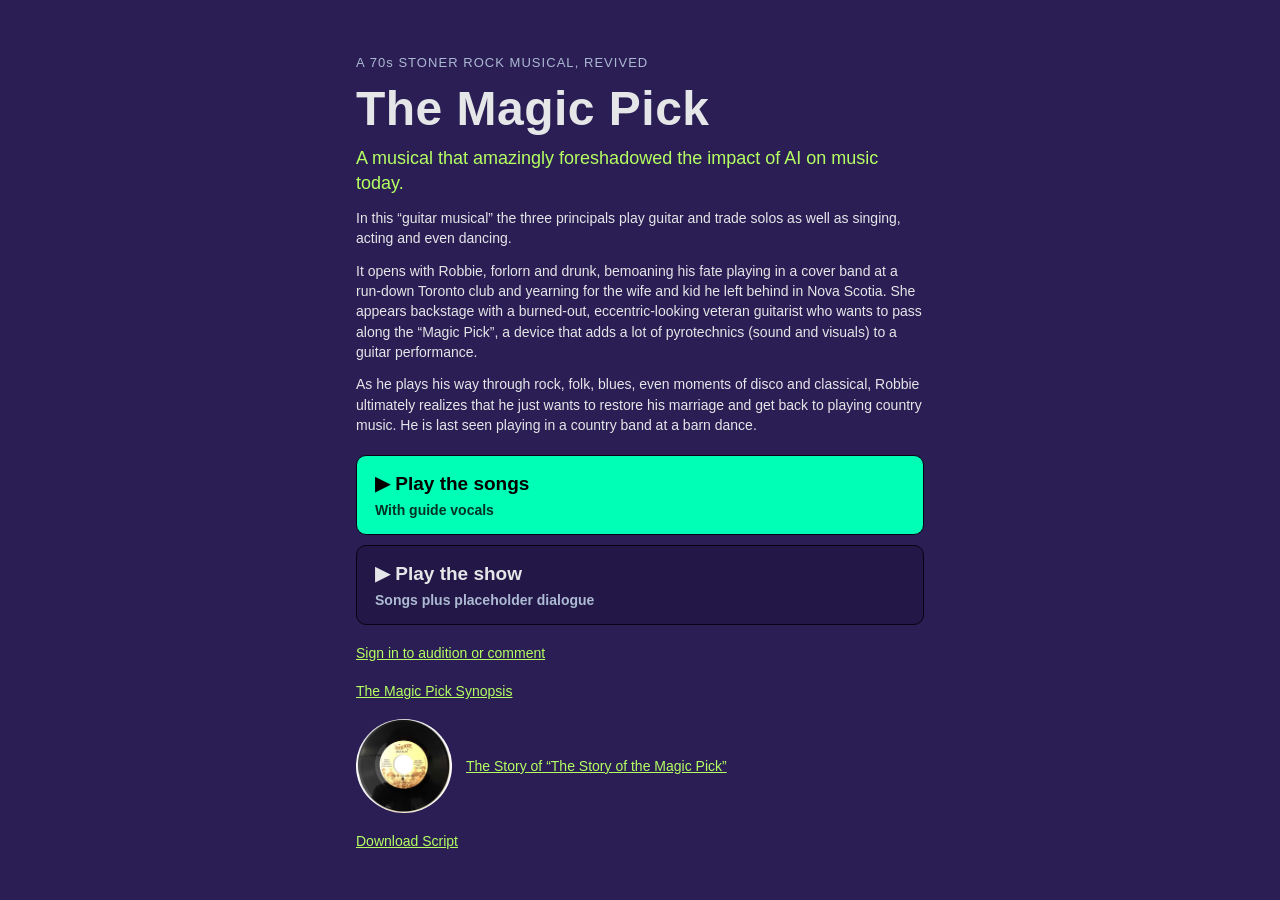
==== index.html @ ae983a44 "Download Script now serves the stage script (v22) Co-Authored-By: Claude Opus 5.5 <noreply@anthropic" ====
<!doctype html>
<html lang="en">
<head>
<meta charset="utf-8">
<meta name="viewport" content="width=device-width,initial-scale=1,viewport-fit=cover">
<title>Magic Pick Player</title>
<style>
:root {
  /* Skin: Ableton Live 12 "Angst Robot" theme colors (Brian's Live setup); one dark palette for every system setting */
  --bg: #2a1e54; --panel: #372c6d; --well: #221746; --ctl: #1a1037; --display-bg: #100826; --hi: #4a4796; --handle: #647cbc;
  --ink: #e5e6e8; --muted: #acbad3; --line: #060313;
  --accent: #b5ff63; --accent-ink: #000001; --spot: #b5ff63; --spot-ink: #000001; --play: #00ffb6; --solo: #ffc421; --rec: #ff4235; --sel: #79c9ff;
  --robbie: #79c9ff; --melissa: #ff94a6; --clive: #ffc421;
  --display: -apple-system, BlinkMacSystemFont, "Helvetica Neue", "Segoe UI", Arial, sans-serif;
  --body: -apple-system, BlinkMacSystemFont, "Helvetica Neue", "Segoe UI", Arial, sans-serif;
  --mono: -apple-system, BlinkMacSystemFont, "Helvetica Neue", "Segoe UI", Arial, sans-serif;
  color-scheme: dark;
}
@media (prefers-color-scheme: dark) { :root:not([data-theme="light"]) { color-scheme: dark; } }
:root[data-theme="dark"] { color-scheme: dark; }
* { box-sizing: border-box; }
body { margin: 0; background: var(--bg); color: var(--ink); font-family: var(--body); font-size: 16px; line-height: 1.5; }
.wrap { max-width: 860px; margin: 0 auto; padding: 12px 16px 56px; display: grid; gap: 10px; }
.top { display: flex; flex-wrap: wrap; align-items: center; gap: 6px 12px; }
.top h1 { flex: 1 1 auto; font-size: clamp(22px, 5vw, 26px); margin: 0; white-space: nowrap; }
.top .tabs button { font-size: 15px; padding: 4px 12px; }
.npinfo { display: flex; flex-wrap: wrap; align-items: center; gap: 6px 14px; }
.npinfo .meta { flex: 1 1 220px; font-size: 12px; }
.npinfo .picks { display: flex; flex-wrap: wrap; gap: 8px; }
.npinfo .pick { display: flex; align-items: center; gap: 6px; }
#what button { font-weight: 700; }
#status { font-size: 13px; min-height: 1.4em; white-space: nowrap; overflow: hidden; text-overflow: ellipsis; }
.eyebrow { font-family: var(--mono); font-size: 12px; letter-spacing: .08em; text-transform: uppercase; color: var(--muted); }
h1 { font-family: var(--display); font-weight: 400; font-size: clamp(30px, 7vw, 46px); line-height: 1.02; margin: 4px 0; }
h2 { font-family: var(--display); font-weight: 400; font-size: clamp(22px, 5vw, 30px); line-height: 1.05; margin: 0; text-wrap: balance; }
h3 { font-size: 15px; margin: 0; }
.meta { display: flex; flex-wrap: wrap; gap: 4px 14px; font-family: var(--mono); font-size: 13px; color: var(--muted); }
.panel { background: var(--panel); border: 1px solid var(--line); border-radius: 10px; padding: 16px; display: grid; gap: 14px; min-width: 0; }
.row { display: flex; flex-wrap: wrap; gap: 10px; align-items: center; }
button, select, input { font: inherit; font-size: 15px; border-radius: 8px; border: 1px solid var(--line); background: var(--bg); color: var(--ink); }
button { font-weight: 700; padding: 9px 14px; cursor: pointer; }
select, input { padding: 7px 8px; max-width: 100%; }
button:hover:not(:disabled) { border-color: var(--accent); }
button:focus-visible, select:focus-visible, input:focus-visible, .line:focus-visible { outline: 3px solid var(--accent); outline-offset: 2px; }
button:disabled { opacity: .45; cursor: not-allowed; }
button.primary { background: var(--accent); color: var(--accent-ink); border-color: var(--accent); min-width: 96px; }
button.rec { color: var(--rec); border-color: var(--rec); }
button.rec::before { content: "●"; margin-right: 5px; }
button.rec.on { background: var(--rec); color: var(--bg); }
button[aria-pressed="true"].toggle { background: var(--spot); color: var(--spot-ink); border-color: var(--spot); }
button.quiet { font-weight: 500; color: var(--muted); }
.rechead { display: flex; flex-wrap: wrap; gap: 8px; align-items: center; }
.rechead .eyebrow { flex: 1 1 120px; }
.recstrip { border-color: var(--rec); gap: 8px; padding: 10px 14px; }
.rs-row { display: flex; flex-wrap: wrap; gap: 6px 8px; align-items: center; }
.rs-row > button, .rs-row .seg button { padding: 6px 10px; font-size: 14px; }
.rs-dot { color: var(--rec); } .rs-dot::before { content: "● "; }
.rs-sp { flex: 1 1 0; }
.rs-body { display: grid; gap: 6px; }
.rs-meter { flex: 1 1 80px; min-width: 60px; }
#recLimit { font-size: 14px; padding: 5px 6px; }
.rs-setup { display: grid; gap: 8px; padding-top: 8px; border-top: 1px dashed var(--line); }
#recMenu button[aria-current="page"] { background: var(--rec); color: #fff; }
#recNote { font-size: 13px; }
.recmenu { display: flex; flex-wrap: wrap; gap: 6px; }
.recmenu button { font-size: 14px; padding: 7px 12px; }
.recmenu button[aria-current="page"] { background: var(--rec); color: #fff; border-color: var(--rec); }
.seg { display: inline-flex; border: 1px solid var(--line); border-radius: 8px; overflow: hidden; }
.seg button { border: 0; border-radius: 0; font-size: 14px; padding: 8px 12px; }
.seg button[aria-pressed="true"] { background: var(--ink); color: var(--bg); }
.tabs button { font-family: var(--display); font-weight: 400; font-size: 18px; padding: 6px 16px; }
.pos { font-family: var(--mono); font-variant-numeric: tabular-nums; font-size: 14px; color: var(--muted); margin-left: auto; text-align: right; }
.pos b { color: var(--ink); font-weight: 500; }
.stage { font-family: var(--mono); font-size: 12px; letter-spacing: .06em; text-transform: uppercase; padding: 3px 8px; border-radius: 4px; background: var(--bg); border: 1px solid var(--line); color: var(--muted); }
.stage.solo { background: var(--solo); border-color: var(--solo); color: var(--bg); }
.stage.count { background: var(--spot); border-color: var(--spot); color: var(--spot-ink); }
.stage.dlg { background: var(--ink); border-color: var(--ink); color: var(--bg); }
.stage.rec { background: var(--rec); border-color: var(--rec); color: var(--bg); }
.bar { position: relative; height: 10px; border-radius: 5px; background: var(--bg); border: 1px solid var(--line); overflow: hidden; cursor: pointer; }
.bar i { position: absolute; inset: 0 auto 0 0; background: var(--accent); width: 0; }
.bar .soloZone { position: absolute; top: 0; bottom: 0; background: var(--solo); opacity: .25; }
.signbox { grid-column: 1 / -1; display: flex; flex-wrap: wrap; gap: 10px 14px; align-items: end; }
.signbox label.f { flex: 1 1 200px; }
.signbox .note { flex: 1 1 100%; }
.muted { color: var(--muted); }
.note { font-size: 14px; color: var(--muted); margin: 0; }
.lyrics { display: grid; gap: 2px; max-height: max(240px, calc(100dvh - 330px)); overflow-y: auto; align-content: start; }
.line { display: grid; grid-template-columns: 64px minmax(0,1fr); gap: 12px; align-items: baseline; padding: 5px 10px; border-radius: 8px; cursor: pointer; }
.line .at { font-family: var(--mono); font-size: 12px; color: var(--muted); font-variant-numeric: tabular-nums; }
.line .tx { font-size: 19px; font-weight: 500; text-transform: uppercase; letter-spacing: .02em; color: var(--muted); }
.line.past .tx { color: var(--ink); opacity: .55; }
.line.now { background: var(--spot); }
.line.now .tx, .line.now .at, .line.now .who { color: var(--spot-ink) !important; opacity: 1; }
.dlgline .tx { text-transform: none; letter-spacing: 0; font-size: 18px; color: var(--ink); }
.dlgline .who { font-family: var(--mono); font-size: 12px; font-weight: 500; text-transform: uppercase; letter-spacing: .05em; }
.dlgline .dir { font-style: italic; color: var(--muted); font-size: 15px; }
.who.Robbie { color: var(--robbie); } .who.Melissa { color: var(--melissa); } .who.Clive { color: var(--clive); } .who.other { color: var(--muted); }
.sub-h { font-family: var(--mono); font-size: 11px; letter-spacing: .08em; text-transform: uppercase; color: var(--muted); padding: 8px 10px 2px; }
.songs { display: grid; gap: 4px; }
.song { display: grid; grid-template-columns: 32px minmax(0,1fr) auto; gap: 4px 12px; align-items: center; padding: 10px; border-radius: 8px; border: 1px solid transparent; }
.song:hover { border-color: var(--line); }
.song.cur { border-color: var(--accent); background: var(--bg); }
.song .num { font-family: var(--mono); font-size: 13px; color: var(--muted); }
.song .name { font-weight: 700; cursor: pointer; background: none; border: 0; padding: 0; text-align: left; font-size: 16px; color: var(--ink); }
.song .sub { grid-column: 2; font-family: var(--mono); font-size: 12px; color: var(--muted); }
.song .picks { grid-column: 3; grid-row: 1 / span 2; display: flex; gap: 10px; }
.pick { display: grid; gap: 2px; }
.pick span { font-family: var(--mono); font-size: 11px; letter-spacing: .06em; text-transform: uppercase; color: var(--muted); }
.pick select { font-size: 13px; padding: 5px 6px; max-width: 190px; }
.recpanel { border-color: var(--rec); }
.grid2 { display: grid; grid-template-columns: repeat(auto-fit, minmax(180px, 1fr)); gap: 10px 14px; }
label.f { display: grid; gap: 4px; font-size: 13px; color: var(--muted); }
label.f input, label.f select { color: var(--ink); }
.meter { height: 8px; border-radius: 4px; background: var(--bg); border: 1px solid var(--line); overflow: hidden; }
.meter i { display: block; height: 100%; width: 0; background: var(--rec); }
.who-bar { font-family: var(--mono); font-size: 13px; color: var(--muted); white-space: nowrap; }
.who-bar:empty { display: none; }
/* comments and script edits */
.line { grid-template-columns: 64px minmax(0,1fr) auto; }
.cbtn { font-family: var(--mono); font-size: 12px; font-weight: 500; padding: 2px 8px; border-radius: 12px; background: transparent; color: var(--muted); opacity: .6; align-self: center; white-space: nowrap; }
.line:hover .cbtn, .line:focus-within .cbtn, .cbtn.has, .cbtn[aria-expanded="true"] { opacity: 1; }
.cbtn.has { border-color: var(--accent); color: var(--accent); }
.line.now .cbtn { color: var(--spot-ink); border-color: var(--spot-ink); }
.line.sugg .tx { color: var(--accent); opacity: 1; }
.line.edited .tx::after { content: " ✎"; font-size: 13px; color: var(--muted); }
.was { display: block; font-size: 12px; font-weight: 400; color: var(--muted); text-transform: none; letter-spacing: 0; font-style: normal; }
.cdrawer { margin: 0 6px 8px 76px; padding: 10px 12px; border-left: 3px solid var(--accent); background: var(--bg); border-radius: 0 8px 8px 0; display: grid; gap: 10px; font-size: 14px; }
.cmt { display: grid; gap: 3px; padding-bottom: 8px; border-bottom: 1px solid var(--line); }
.cmt .h { display: flex; flex-wrap: wrap; gap: 6px 10px; align-items: center; font-family: var(--mono); font-size: 11px; letter-spacing: .04em; text-transform: uppercase; color: var(--muted); }
.cmt .h b { color: var(--ink); font-weight: 500; }
.cmt .body { font-size: 15px; }
.cmt .body i { color: var(--muted); }
.tag { padding: 1px 6px; border-radius: 4px; border: 1px solid var(--line); }
.tag.replace { border-color: var(--accent); color: var(--accent); }
.tag.ok { background: var(--accent); border-color: var(--accent); color: var(--accent-ink); }
.cform { display: grid; gap: 8px; }
.cform .seg { justify-self: start; }
textarea { font: inherit; font-size: 15px; width: 100%; min-height: 60px; border-radius: 8px; border: 1px solid var(--line); background: var(--panel); color: var(--ink); padding: 7px 8px; resize: vertical; }
textarea:focus-visible { outline: 3px solid var(--accent); outline-offset: 2px; }
button.small { font-size: 13px; padding: 5px 10px; }
.tick { display: inline-flex; gap: 6px; align-items: center; text-transform: none; letter-spacing: 0; font-family: var(--body); font-size: 13px; color: var(--ink); cursor: pointer; }
.lyrbar { display: flex; flex-wrap: wrap; gap: 8px 12px; align-items: center; }
.lyrbar .eyebrow { flex: 1 1 160px; }
.lyrbar select { font-size: 13px; padding: 5px 6px; }
.rv { display: grid; gap: 2px; }
.rv-line { border-top: 1px solid var(--line); padding: 10px 0; display: grid; gap: 6px; }
.rv-where { font-family: var(--mono); font-size: 11px; letter-spacing: .06em; text-transform: uppercase; color: var(--muted); }
.rv-cur { font-size: 15px; }
.rv-opt { display: flex; gap: 10px; align-items: baseline; font-size: 15px; cursor: pointer; }
.rv-opt input { transform: translateY(2px); }
.rv-opt .by, .rv-note .by { font-family: var(--mono); font-size: 12px; color: var(--muted); white-space: nowrap; }
.rv-note { display: flex; gap: 10px; align-items: baseline; font-size: 14px; color: var(--muted); }
.rv-pend { display: grid; gap: 4px; font-size: 14px; }
.rv-pend s { color: var(--muted); }
/* MIDI tracks for synth players */
a.btn { font-weight: 700; font-size: 15px; padding: 9px 14px; border-radius: 8px; border: 1px solid var(--line); background: var(--bg); color: var(--ink); text-decoration: none; display: inline-block; }
a.btn:hover { border-color: var(--accent); }
a.btn.small, .mrow a.btn { font-size: 13px; padding: 5px 10px; }
a.btn[aria-disabled="true"] { opacity: .45; pointer-events: none; }
.mhead { display: flex; flex-wrap: wrap; gap: 10px; align-items: center; }
.mhead .t { flex: 1 1 220px; }
.mpos { font-family: var(--mono); font-variant-numeric: tabular-nums; font-size: 13px; color: var(--muted); }
.mtracks { display: grid; gap: 6px; --ph: 0%; }
.mrow { display: grid; grid-template-columns: 118px minmax(0,1fr) auto; gap: 10px; align-items: center; }
.mrow .mt { text-align: left; padding: 5px 9px; font-size: 13px; line-height: 1.2; display: grid; }
.mrow .mt small { font-family: var(--mono); font-weight: 400; font-size: 11px; color: var(--muted); }
.mrow .mt[aria-pressed="true"] { background: var(--ink); color: var(--bg); border-color: var(--ink); }
.mrow .mt[aria-pressed="true"] small { color: var(--bg); opacity: .75; }
.mrow .mt[aria-pressed="false"] { opacity: .6; }
.lane { position: relative; height: 34px; border-radius: 6px; background: var(--bg); border: 1px solid var(--line); overflow: hidden; cursor: pointer; }
.lane canvas { position: absolute; inset: 0; width: 100%; height: 100%; }
.lane::after { content: ""; position: absolute; top: 0; bottom: 0; left: var(--ph); width: 2px; background: var(--rec); opacity: .85; }
.lane .empty { position: absolute; inset: 0; display: grid; place-items: center; font-family: var(--mono); font-size: 11px; color: var(--muted); }
.macts { display: flex; flex-wrap: wrap; gap: 6px; align-items: center; justify-content: flex-end; }
.macts select { font-size: 13px; padding: 5px 6px; max-width: 170px; }
.mrow.syn2 { border-top: 1px dashed var(--line); padding-top: 8px; }
.rvdlg { width: min(760px, calc(100vw - 32px)); max-height: calc(100vh - 48px); overflow-y: auto; color: var(--ink); padding: 18px; }
.rvdlg:not([open]) { display: none; }
.rvdlg::backdrop { background: rgba(0,0,0,.45); }
#rvOpen.has { border-color: var(--accent); color: var(--accent); }
/* compact transport */
.np { grid-template-columns: minmax(0, 1fr); gap: 6px; padding: 8px 12px; position: sticky; top: 0; z-index: 30; box-shadow: 0 6px 14px -8px rgba(0,0,0,.35); }
.nphead #npInfo { flex: 1 1 0; min-width: 0; display: block; font-size: 12px; white-space: nowrap; overflow: hidden; text-overflow: ellipsis; }
.nphead #npInfo b { color: var(--ink); font-weight: 500; }
.npfoot { display: flex; align-items: center; gap: 4px 12px; min-width: 0; }
.npfoot #status { flex: 1 1 0; min-width: 0; font-size: 12px; min-height: 1.3em; line-height: 1.3; }
.npfoot .picks { display: flex; flex: 0 0 auto; gap: 10px; }
.npfoot .pick { display: flex; align-items: center; gap: 5px; font-family: var(--mono); font-size: 11px; letter-spacing: .06em; text-transform: uppercase; color: var(--muted); }
.npfoot .pick select { max-width: 150px; font-size: 13px; padding: 3px 6px; text-transform: none; letter-spacing: 0; font-family: var(--body); }
@media (max-width: 600px) {
  .npfoot { flex-wrap: wrap; }
  .npfoot #status { flex-basis: 100%; }
  .npfoot .picks { flex: 1 1 100%; gap: 8px; }
  .npfoot .pick { flex: 1 1 0; min-width: 0; gap: 4px; }
  .npfoot .pick select { max-width: none; width: 100%; min-width: 0; }
}
.nphead { display: flex; flex-wrap: wrap; align-items: center; gap: 4px 14px; }
.nptitle { flex: 0 1 auto; min-width: 0; display: flex; align-items: baseline; gap: 10px; }
.nptitle h2 { font-size: clamp(18px, 3.4vw, 24px); white-space: nowrap; overflow: hidden; text-overflow: ellipsis; min-width: 0; }
.nptitle .eyebrow { white-space: nowrap; }
.nphead .pos { margin-left: 0; white-space: nowrap; font-size: 13px; line-height: 1.3; width: auto !important; }
@media (max-width: 600px) { .nptitle { flex-basis: 100%; } }
.ctl { display: flex; flex-wrap: nowrap; gap: 5px; align-items: center; overflow-x: auto; scrollbar-width: thin; padding-bottom: 2px; }
.ctl > * { flex: 0 0 auto; }
.ctl button { padding: 6px 9px; font-size: 14px; }
.ctl button.primary { min-width: 64px; }
.ctl .seg button { padding: 6px 9px; font-size: 14px; }
.seg select { border: 0; border-left: 1px solid var(--line); border-radius: 0; background: var(--panel); color: var(--ink); font: inherit; font-size: 14px; padding: 0 6px; cursor: pointer; }
.ctl .sep { width: 1px; align-self: stretch; background: var(--line); margin: 2px 2px; }
[hidden] { display: none !important; }
.foot { order: 9; display: flex; flex-wrap: wrap; gap: 6px 20px; justify-content: center; padding-top: 18px; border-top: 1px solid var(--line); font-size: 14px; }
.foot a { color: var(--muted); }
.foot a:hover { color: var(--accent); }
@media (max-width: 600px) {
  .rs-dot { display: none; }
  .recstrip { padding: 8px 10px; }
  .wrap { padding-top: 8px; gap: 8px; }
  .line { grid-template-columns: 36px minmax(0,1fr) auto; gap: 8px; padding: 4px 6px; }
  .line .tx { font-size: 16px; } .dlgline .tx { font-size: 16px; }
  .cdrawer { margin-left: 6px; }
  .song { grid-template-columns: 28px minmax(0,1fr); }
  .song .picks { grid-column: 2; grid-row: auto; flex-wrap: wrap; }
  .pos { margin-left: 0; text-align: left; width: 100%; }
  .mrow { grid-template-columns: 92px minmax(0,1fr) auto; gap: 8px; }
  .mrow.syn2 { grid-template-columns: 92px minmax(0,1fr); }
  .mrow.syn2 .macts { grid-column: 1 / -1; justify-content: flex-start; }
}
@media (prefers-reduced-motion: reduce) { * { transition: none !important; scroll-behavior: auto !important; } }

/* ---------- Live skin: flat, square, compact, like Live's panels and choosers ---------- */
body { font-size: 14px; line-height: 1.45; font-variant-numeric: tabular-nums; }
h1, h2, .tabs button { font-weight: 700; letter-spacing: .01em; }
.top h1 { font-size: 19px; text-transform: uppercase; letter-spacing: .06em; }
.nptitle h2 { font-size: 19px; }
.eyebrow, .sub-h, .rv-where, .cmt .h, .pick span, .npfoot .pick { letter-spacing: .04em; }
.panel { background: var(--panel); border: 1px solid var(--line); border-radius: 3px; }
.np { background: var(--panel); box-shadow: 0 4px 12px -4px rgba(0,0,0,.6); }
button, a.btn { background: var(--well); color: var(--ink); border: 1px solid var(--line); border-radius: 2px; }
button:hover:not(:disabled), a.btn:hover { background: var(--hi); }
button:disabled { color: #6f6a99; background: var(--well); }
select, input, textarea { background: var(--ctl); color: var(--ink); border: 1px solid var(--line); border-radius: 2px; }
.seg { border: 1px solid var(--line); border-radius: 2px; background: var(--well); gap: 1px; }
.seg button { background: var(--well); }
.seg button[aria-pressed="true"], button[aria-pressed="true"].toggle, .tabs button[aria-pressed="true"] { background: var(--accent); color: var(--accent-ink); border-color: var(--line); }
button.primary { background: var(--play); color: #000001; border-color: var(--line); font-weight: 700; }
button.primary:hover:not(:disabled) { background: #5cffd0; }
.nphead .pos { background: var(--display-bg); color: var(--muted); padding: 2px 8px; border-radius: 2px; border: 1px solid var(--line); }
.nphead .pos b { color: var(--accent); }
.stage { border-radius: 2px; background: var(--display-bg); border-color: var(--line); }
.stage.solo { background: var(--solo); border-color: var(--solo); color: #000001; }
.stage.dlg { background: var(--sel); border-color: var(--sel); color: #000001; }
.bar { height: 8px; border-radius: 1px; background: var(--display-bg); border-color: var(--line); }
.bar .soloZone { opacity: .35; }
.meter, .lane { border-radius: 2px; background: var(--display-bg); border-color: var(--line); }
.line, .song, .cbtn, .tag { border-radius: 2px; }
.line:not(.now):hover { background: var(--well); }
/* paid-subscriber sign-in screen: the player stays hidden until the library says this device may use it */
body.locked:not(.listen):not(.arec) > main.wrap { display: none; }
body:not(.locked) > #gate, body.listen > #gate, body.audition > #gate { display: none; }
/* landing: the first page for everyone, subscribers too; Play takes them into the pared-down listening player,
   and subscribers also get a button into the full player (?player) */
#landing { display: none; }
body.landing > #landing { display: grid; }
body.landing > #gate, body.landing > main.wrap { display: none !important; }
#landing { max-width: 600px; margin: 6vh auto 40px; padding: 0 16px; gap: 12px; }
#landing .lpEye { margin: 0; font-size: 13px; letter-spacing: .08em; color: var(--muted); }
#landing h1 { margin: 0; font-size: clamp(34px, 8vw, 48px); }
#landing .lpTag { margin: 0; font-size: 18px; color: var(--accent); line-height: 1.4; }
#landing .lpBlurb { margin: 0; color: var(--ink); }
#landing .lpBtns { display: grid; gap: 10px; margin-top: 8px; }
#landing .lpBtn { display: grid; gap: 2px; text-align: left; padding: 14px 18px; border-radius: 10px; }
#landing .lpBtn b { font-size: 19px; }
#landing .lpBtn span { font-size: 14px; color: var(--muted); }
#landing .lpBtn.primary span { color: inherit; opacity: .8; }
#landing .lpSign { margin: 6px 0 0; }
#landing #lpFull { display: none; }
body.member #landing #lpFull, body:not(.locked) #landing #lpFull { display: grid; }
#landing .lpSign a { color: var(--accent); }
#landing .lpStory { display: flex; align-items: center; gap: 14px; }
#landing .lpStory .lpRec { flex: none; line-height: 0; border-radius: 50%; }
#landing .lpStory img { width: 96px; height: auto; border-radius: 50%; }
/* auditions: sign in, pick a role (or guitar songs), check headphones and mic, then a stripped-down recorder */
#audition { display: none; }
body.audition > #audition { display: grid; }
body.audition > #landing { display: none !important; }
body.audition:not(.arec) > main.wrap, body.arec > #audition { display: none !important; }
#audition { max-width: 640px; margin: 4vh auto 40px; padding: 0 16px; gap: 14px; }
#audition h1 { margin: 0; font-size: clamp(28px, 7vw, 40px); }
#audition p { margin: 0; }
#audition .auView { display: grid; gap: 14px; }
#audition .auView[hidden] { display: none; }
#audition label.f { display: grid; gap: 4px; font-size: 14px; color: var(--muted); }
#audition input, #audition select { font-size: 16px; padding: 8px 10px; }
#audition a { color: var(--accent); }
.auCards { display: grid; gap: 10px; }
.auCard { display: grid; gap: 4px; text-align: left; padding: 14px 16px; border-left: 5px solid var(--c, var(--accent)); border-radius: 4px; background: var(--panel); }
.auCard b { font-size: 21px; color: var(--c, var(--ink)); }
.auCard span { font-size: 14px; color: var(--muted); }
.auCard .auTags { color: var(--ink); font-size: 13px; }
.auSong { display: flex; align-items: center; gap: 12px; text-align: left; width: 100%; padding: 10px 12px; background: var(--panel); border: 1px solid var(--line); border-radius: 8px; }
.auSong .t { flex: 1; min-width: 0; }
.auSong .t b { display: block; font-weight: 600; }
.auSong .t span { font-size: 13px; color: var(--muted); }
.auSong .t .sent { color: var(--accent); }
.auSong input[type=checkbox] { width: 22px; height: 22px; flex: none; accent-color: var(--solo); }
.auHead { font-size: 13px; letter-spacing: .08em; text-transform: uppercase; color: var(--muted); margin-top: 6px !important; }
.auCount { display: flex; align-items: center; gap: 12px; justify-content: space-between; background: var(--well); padding: 10px 14px; border-radius: 8px; }
.auSteps { display: grid; gap: 12px; margin: 0; padding: 0; list-style: none; }
.auSteps li { display: grid; gap: 8px; padding: 12px 14px; background: var(--panel); border: 1px solid var(--line); border-radius: 8px; }
.auSteps li > b { font-size: 17px; }
.auMeter { height: 10px; background: var(--well); border-radius: 5px; overflow: hidden; }
.auMeter i { display: block; height: 100%; width: 0; background: var(--play); transition: width .08s; }
#auBar { display: none; }
body.arec #auBar { display: flex; flex-wrap: wrap; align-items: center; gap: 8px 14px; }
#auBar b { font-size: 18px; }
body.arec #plBar, body.arec #recToggle, body.arec #whoBar, body.arec #whoSign, body.arec #rvOpen, body.arec #lsBack, body.arec .top .tabs,
body.arec #roToggle, body.arec #roPanel, body.arec #prev, body.arec #next, body.arec #what, body.arec .seg:has(> [data-mix]), body.arec #through,
body.arec #dlgToggle, body.arec #skip, body.arec .ctl .sep, body.arec #npPicks, body.arec #recMenu, body.arec #gtrRow, body.arec #recLimit,
body.arec #recAreaClose, body.arec .f:has(> #recPrivacy), body.arec #takesPanel, body.arec #acctPanel, body.arec #midiPanel, body.arec .top h1 { display: none !important; }
/* listening player: just play, the running order and the lyrics */
#lsBack { display: none; }
body.listen #lsBack, body:not(.locked):not(.landing) #lsBack { display: inline-block; }
body.listen #plBar, body.listen #recToggle, body.listen #whoBar, body.listen #whoSign, body.listen #rvOpen,
body.listen #what, body.listen .seg:has(> [data-mix]), body.listen #through, body.listen .ctl .sep, body.listen #npPicks,
body.listen .song .picks, body.listen .song .tkdrawer, body.listen #roPanel > .note, body.listen #recArea,
body.listen #takesPanel, body.listen #acctPanel, body.listen #midiPanel { display: none !important; }
/* the words come straight after Now playing, so nobody has to scroll to find them; the running order goes below */
body.listen #lyrPanel { order: 1; } body.listen #roPanel { order: 2; }
#gate { max-width: 440px; margin: 12vh auto 40px; padding: 24px 20px; display: grid; gap: 14px; background: var(--well); border: 1px solid var(--line); border-radius: 2px; }
#gate h1 { margin: 0; font-size: 26px; }
#gate p { margin: 0; }
#gate label { display: grid; gap: 4px; font-size: 14px; color: var(--muted); }
#gate input { font: inherit; font-size: 16px; padding: 8px 10px; }
#gate .gnote:empty { display: none; }
@media (max-width: 520px) { #gate { margin: 24px 16px; } }
/* the mode button lights amber (like the LOOP badge) while the Loop is sounding, with a flash as the song rolls into it */
.seg button[aria-pressed="true"].looping { background: var(--solo); color: #000001; box-shadow: 0 0 10px var(--solo); animation: loopIn .7s ease-out; }
@keyframes loopIn { 0% { background: #fff; box-shadow: 0 0 22px var(--solo); } 100% { background: var(--solo); box-shadow: 0 0 10px var(--solo); } }
@media (prefers-reduced-motion: reduce) { .seg button.looping { animation: none; } }
.song.cur { background: var(--well); border-color: var(--handle); }
.cdrawer { background: var(--well); border-radius: 0 2px 2px 0; }
.lyrics { scrollbar-color: var(--handle) transparent; }
.rvdlg { background: var(--panel); border: 1px solid var(--line); border-radius: 3px; }
/* playlists: each person's choice of takes per song, several at once, each with a name and Monitor on/off */
.plbar { display: flex; flex-wrap: wrap; gap: 6px 8px; align-items: center; }
.plbar .pl { display: flex; align-items: center; gap: 6px; font-size: 11px; letter-spacing: .04em; text-transform: uppercase; color: var(--muted); min-width: 0; }
.plbar select { font-size: 14px; padding: 4px 6px; max-width: min(340px, 64vw); text-transform: none; letter-spacing: 0; }
.plbar button { font-size: 13px; padding: 4px 10px; }
.plbar .tick { font-size: 13px; }
#plNote { flex: 1 1 100%; font-size: 12px; }
#plNote:empty { display: none; }
.tkbtn { font-size: 13px; padding: 4px 10px; font-weight: 500; white-space: nowrap; max-width: 300px; overflow: hidden; text-overflow: ellipsis; }
.tkbtn.on { border-color: var(--accent); color: var(--accent); }
.tklist { display: grid; gap: 4px; min-width: 0; }
.tkhead { font-size: 11px; letter-spacing: .04em; text-transform: uppercase; color: var(--muted); padding-top: 4px; }
.tkrow { display: grid; grid-template-columns: auto minmax(0, 1fr) auto auto; gap: 8px; align-items: center; padding: 4px 6px; background: var(--well); border: 1px solid var(--line); border-radius: 2px; }
.tkrow .tkname { min-width: 0; overflow: hidden; text-overflow: ellipsis; white-space: nowrap; cursor: pointer; }
.tkrow .tkname small { color: var(--muted); margin-left: 6px; }
.tkrow.off .tkname { color: var(--muted); }
.tkrow input { width: 18px; height: 18px; margin: 0; accent-color: var(--accent); }
.tkrow button { font-size: 12px; padding: 3px 8px; font-weight: 500; }
.tkrow button.mon[aria-pressed="true"] { background: var(--accent); color: var(--accent-ink); }
.tkrow button.mon[aria-pressed="false"] { color: var(--muted); }
.song .tkdrawer { grid-column: 1 / -1; padding: 4px 0 2px; }
#takesPanel { gap: 8px; padding: 10px 14px; }
@media (max-width: 600px) { .tkrow { grid-template-columns: auto minmax(0, 1fr) auto; } .tkrow .ren { display: none; } .tkrow .tkname { white-space: normal; } }
/* recording: the running order shrinks to a short strip around the current song so Record is in view */
body.recmode #roPanel { gap: 6px; padding: 8px 12px; }
body.recmode #roPanel > .note { display: none; }
body.recmode #songs { max-height: 104px; overflow-y: auto; scrollbar-color: var(--handle) transparent; }
body.recmode .song { padding: 4px 8px; }
body.recmode .song .sub, body.recmode .song .tkdrawer { display: none; }
</style>
</head>
<body class="locked landing">
<script>try { if (localStorage.getItem("mp_member") === "1") document.body.classList.add("member"); if (/[?&](player|gate|signin|audition)\b/.test(location.search)) document.body.classList.remove("landing"); } catch (e) {}</script>
<section id="landing" aria-label="The Magic Pick">
  <p class="lpEye">A 70s STONER ROCK MUSICAL, REVIVED</p>
  <h1>The Magic Pick</h1>
  <p class="lpTag">A musical that amazingly foreshadowed the impact of AI on music today.</p>
  <p class="lpBlurb">In this “guitar musical” the three principals play guitar and trade solos as well as singing, acting and even dancing.</p>
  <p class="lpBlurb">It opens with Robbie, forlorn and drunk, bemoaning his fate playing in a cover band at a run-down Toronto club and yearning for the wife and kid he left behind in Nova Scotia. She appears backstage with a burned-out, eccentric-looking veteran guitarist who wants to pass along the “Magic Pick”, a device that adds a lot of pyrotechnics (sound and visuals) to a guitar performance.</p>
  <p class="lpBlurb">As he plays his way through rock, folk, blues, even moments of disco and classical, Robbie ultimately realizes that he just wants to restore his marriage and get back to playing country music. He is last seen playing in a country band at a barn dance.</p>
  <div class="lpBtns">
    <button id="lpSongs" class="lpBtn primary"><b>▶︎ Play the songs</b><span>With guide vocals</span></button>
    <button id="lpShow" class="lpBtn"><b>▶︎ Play the show</b><span>Songs plus placeholder dialogue</span></button>
    <button id="lpFull" class="lpBtn"><b>Open the full player</b><span>For subscribers: playlists, takes, mixes and recording</span></button>
  </div>
  <p class="lpSign"><a href="?audition" id="lpSign">Sign in to audition or comment</a></p>
  <p class="lpSign"><a href="https://docs.google.com/document/d/1z3CFTei47Z5p--33nYaJl4u0pQkBSBPBuEs6wh8QMJc/edit?usp=sharing" target="_blank" rel="noopener">The Magic Pick Synopsis</a></p>
  <p class="lpSign lpStory"><a class="lpRec" href="https://drive.google.com/file/d/11HZA_9kKrZYWL_NyqekLEEjqgDdsVmYz/view?usp=drive_link" target="_blank" rel="noopener" title="Listen to the 1973 single"><img src="magic-pick-1973.jpg" alt="Listen to the 1973 Good Noise single, Story of the Magic Pick, by Brian Blain" width="96" height="93"></a><a href="https://docs.google.com/document/d/1xX-l8X4hXmVzxLUIdotbP-72yQ8LQ2kf1LusyDirH9s/edit?usp=sharing" target="_blank" rel="noopener">The Story of “The Story of the Magic Pick”</a></p>
  <p class="lpSign"><a href="Magic_Pick_Script.pdf" download="The Magic Pick - Stage Script v22.pdf">Download Script</a></p>
</section>
<section id="audition" aria-label="Auditions">
  <p><a href="./" id="auHome">← The Magic Pick</a></p>
  <div class="auView" id="auSign" hidden>
    <h1>Audition for The Magic Pick</h1>
    <p>Sing one of the three leads, or play lead guitar, by recording along with the show from home. You'll need headphones and a microphone (the one in your computer or phone is fine to start).</p>
    <p>Enter your name and email. We'll email you a link: open it on the computer or phone you'll record on.</p>
    <label class="f" id="auNameBox">Your name
      <input id="auName" maxlength="24" autocomplete="name" placeholder="Sam Taylor">
    </label>
    <label class="f">Your email
      <input id="auEmail" type="email" maxlength="120" autocomplete="email" placeholder="sam@example.com">
    </label>
    <button id="auSend" class="primary">Email me a sign-in link</button>
    <p class="note" id="auNote"></p>
  </div>
  <div class="auView" id="auPick" hidden>
    <h1>Audition</h1>
    <p>Pick a character and sing along with the guide vocal, or play lead guitar. Your takes are private: only Brian hears them.</p>
    <div class="auCards">
      <button class="auCard" data-role="Robbie" style="--c: var(--robbie)"><b>Robbie</b><span>Any age: young and glamorous, or a seasoned performer.</span><span class="auTags" data-tags="Robbie"></span></button>
      <button class="auCard" data-role="Melissa" style="--c: var(--melissa)"><b>Melissa</b><span>Any age: young and glamorous, or a seasoned performer.</span><span class="auTags" data-tags="Melissa"></span></button>
      <button class="auCard" data-role="Clive" style="--c: var(--clive)"><b>Clive</b><span>Older, a little grizzled and war-torn.</span><span class="auTags" data-tags="Clive"></span></button>
      <button class="auCard" data-role="Guitar" style="--c: var(--solo)"><b>Lead guitar</b><span>Pick 3 or 4 songs and take a solo.</span></button>
    </div>
    <p class="note">To comment on a lyric or a line of dialogue, <a href="./?listen">play the show</a> and tap the line.</p>
    <p class="note"><span id="auMe"></span> <button id="auFull" class="small" hidden>Open the full player</button> <button id="auOut" class="small">Sign out</button></p>
  </div>
  <div class="auView" id="auRole" hidden>
    <p><button class="small auToPick">← All roles</button></p>
    <h1 id="auRoleName"></h1>
    <p id="auRoleNote"></p>
    <div class="auCards" id="auSongs"></div>
    <p id="auChange" hidden><button class="small" id="auChangeBtn">Change songs</button></p>
  </div>
  <div class="auView" id="auGtr" hidden>
    <p><button class="small auToPick">← All roles</button></p>
    <h1 style="color: var(--solo)">Play lead with us</h1>
    <p>Pick 3 or 4 songs you'd like to solo on. Each one plays in full, then the band keeps vamping so you can stretch out. Play along, listen back, and send us the takes you're happy with.</p>
    <div class="auCards" id="auGList"></div>
    <div class="auCount"><span id="auGCount"></span><button id="auGStart" class="primary">Start</button></div>
  </div>
  <div class="auView" id="auCheck" hidden>
    <p><button class="small" id="auCheckBack">← Back</button></p>
    <h1>Before you record</h1>
    <ol class="auSteps">
      <li><b>1. Put on headphones</b><span>The band plays while you record. Through speakers it would leak into your take.</span></li>
      <li><b>2. Allow the microphone</b>
        <span id="auMicNote">Your browser will ask. Choose Allow.</span>
        <button id="auMic">Allow microphone</button>
        <div class="row" id="auInRow" hidden>
          <label class="f">Input <select id="auDev"></select></label>
          <label class="f">Channel <select id="auCh"><option value="0">Input 1</option><option value="1">Input 2</option></select></label>
        </div>
        <div class="auMeter" id="auMeterBox" hidden><i id="auMeter"></i></div>
      </li>
      <li><b>3. Make a test recording</b>
        <span id="auTestNote">Sing or play for 5 seconds, then listen back.</span>
        <div class="row"><button id="auTest" disabled>Record 5 seconds</button><button id="auTestPlay" disabled>Play it back</button></div>
      </li>
    </ol>
    <button id="auReady" class="primary">I'm ready</button>
  </div>
</section>
<section id="gate" aria-label="Sign in">
  <h1>Magic Pick Player</h1>
  <p id="gIntro">The player is for paid subscribers of Brian's Substack. Sign in with the email address you subscribe with.</p>
  <label id="gNameBox">Your name, as others will see it (first time only)
    <input id="gName" maxlength="24" autocomplete="nickname" placeholder="e.g. Bill">
  </label>
  <label>Your email
    <input id="gEmail" type="email" maxlength="120" autocomplete="email" placeholder="you@example.com">
  </label>
  <button id="gSend" class="primary">Email me a sign-in link</button>
  <p class="note gnote" id="gNote">Checking…</p>
  <p class="note" id="gSub" hidden></p>
</section>
<main class="wrap">
  <div id="auBar"><button class="small" id="auBarBack">← Songs</button><b id="auBarRole"></b><span class="note">Press Play to hear the song first, then Record.</span></div>
  <header class="top">
    <h1>Magic Pick Player</h1>
    <button id="lsBack" class="small" title="Back to the start page">About the show</button>
    <div class="seg tabs" role="group" aria-label="Act">
      <button data-act="1" aria-pressed="true">Act 1</button>
      <button data-act="2" aria-pressed="false">Act 2</button>
    </div>
    <button id="roToggle" class="toggle small" aria-expanded="false" aria-pressed="false" aria-controls="roPanel" title="Show or hide the running order">Running order</button>
    <button id="recToggle" class="toggle small" aria-pressed="false" aria-controls="recArea" title="Record a vocal or guitar part, or get the MIDI">Recording</button>
    <span class="who-bar" id="whoBar"></span>
    <button id="whoSign" class="small" hidden>Sign in</button>
    <button id="rvOpen" class="small" hidden aria-haspopup="dialog" title="Script edits">Edits</button>
  </header>
  <div class="plbar" id="plBar">
    <label class="pl">Playlist <select id="plSel" aria-label="Playlist"></select></label>
    <button id="plNew" title="Start a new playlist of your own">New</button>
    <button id="plCopy" title="Make your own copy of this playlist to change" hidden>Copy to my own</button>
    <button id="plRename" hidden>Rename</button>
    <label class="tick" id="plHideBox" hidden><input type="checkbox" id="plHide"> Hide from others</label>
    <button id="plDel" class="quiet" hidden>Delete</button>
    <p class="note" id="plNote"></p>
  </div>

  <section class="panel np" aria-label="Now playing">
    <div class="nphead">
      <div class="nptitle"><span class="eyebrow" id="npNum"></span><h2 id="npTitle"></h2></div>
      <span class="meta" id="npInfo"></span>
      <div class="pos" id="pos"></div>
      <span class="stage" id="stage">Ready</span>
    </div>
    <div class="ctl">
      <button id="prev" aria-label="Previous song" title="Previous song">⏮︎ Prev</button>
      <button id="play" class="primary">Play</button>
      <button id="next" aria-label="Next song" title="Skip to the next song">Next ⏭︎</button>
      <div class="seg" id="what" role="group" aria-label="What to play">
        <button data-what="song" aria-pressed="true">Full song</button>
        <button data-what="songloop" aria-pressed="false">Song + Loop</button>
        <button data-what="loop" aria-pressed="false">Loop only</button>
        <select id="loopN" aria-label="How many times the Loop plays for this song" title="How many times the Loop plays for this song (remembered per song)">
          <option value="2">×2</option><option value="4">×4</option><option value="8">×8</option><option value="0">∞</option>
        </select>
      </div>
      <button id="dlgToggle" class="toggle" aria-pressed="true" title="Play the dialogue between and during songs">Dialogue</button>
      <button id="skip" hidden>Skip dialogue</button>
      <span class="sep" aria-hidden="true"></span>
      <div class="seg" role="group" aria-label="Mix">
        <button data-mix="band" aria-pressed="false">Band</button>
        <button data-mix="bandvox" aria-pressed="true">Band+Vox</button>
      </div>
      <button id="through" class="toggle" aria-pressed="true" title="Play every song in the act">Play All</button>
    </div>
    <div class="bar" id="bar" role="slider" tabindex="0" aria-label="Position" aria-valuemin="0" aria-valuemax="100" aria-valuenow="0"><span class="soloZone" id="soloZone" hidden></span><i id="fill"></i></div>
    <div class="npfoot"><p class="note" id="status">Press Play. Songs load as you reach them.</p><span class="picks" id="npPicks"><button id="npTakes" class="tkbtn" aria-expanded="false" aria-controls="takesPanel">Takes</button></span></div>
  </section>

  <section class="panel" id="roPanel" aria-label="Running order" hidden>
    <div class="row">
      <div class="eyebrow" style="flex:1" id="actMeta"></div>
      <button id="roClose" class="small">Hide</button>
    </div>
    <p class="note">Tap a song to play it. Open <b>Takes</b> to tick the vocal and guitar takes your playlist plays: tick more than one and they play together (a vocal take replaces the guide vocal). Guitar takes play with <b>Song + Loop</b>.</p>
    <div class="songs" id="songs"></div>
  </section>

  <section class="panel recstrip" id="recArea" aria-label="Recording" hidden>
    <div class="rs-row">
      <span class="eyebrow rs-dot">Record</span>
      <div class="seg" id="recMenu" role="group" aria-label="What to record">
        <button data-rec="vocal">Vocal</button>
        <button data-rec="solo">Guitar</button>
        <button data-rec="midi">MIDI</button>
      </div>
      <div class="seg" id="gtrRow" role="group" aria-label="Guitar take" hidden>
        <button data-gm="song" aria-pressed="false">Full song</button>
        <button data-gm="songloop" aria-pressed="false">Song + Loop</button>
        <button data-gm="loop" aria-pressed="true">Loop only</button>
      </div>
      <select id="recLimit" aria-label="When to stop" hidden>
        <option value="0">Loop until Stop</option>
        <option value="4">Stop after 4 loops</option>
        <option value="8">Stop after 8 loops</option>
        <option value="16">Stop after 16 loops</option>
      </select>
      <span class="rs-sp"></span>
      <button id="recSetupBtn" class="small" aria-expanded="false" aria-controls="recSetup">Setup</button>
      <button id="recAreaClose" class="small">Close</button>
    </div>
    <div id="recPanel" class="rs-body" hidden>
      <div class="rs-row">
        <button id="recGo" class="rec">Record</button>
        <button id="recListen" disabled>Listen back</button>
        <button id="recSave" class="primary" disabled>Save take</button>
        <button id="recDiscard" disabled>Discard</button>
        <div class="meter rs-meter" aria-hidden="true"><i id="recMeter"></i></div>
      </div>
      <p class="note" id="recNote"></p>
      <div class="rs-setup" id="recSetup" hidden>
        <div class="grid2">
          <label class="f">Who can hear this take
            <select id="recPrivacy"><option value="public">Everyone (public)</option><option value="private">Only me and Brian (private)</option></select>
          </label>
          <label class="f">Input
            <select id="recDevice"><option value="">Default input</option></select>
          </label>
          <label class="f">Input channel
            <select id="recChannel"><option value="0">Input 1</option><option value="1">Input 2</option></select>
          </label>
          <label class="f">Latency correction (ms)
            <input id="recLatency" type="number" min="0" max="500" step="1" value="0">
          </label>
        </div>
        <div class="row">
          <button id="recCalibrate" class="small">Measure latency</button>
          <span class="note" id="calNote">Uses your speakers and mic: hold still and keep the room quiet.</span>
        </div>
      </div>
    </div>
  </section>
  <section class="panel" id="takesPanel" aria-label="Takes for this song" hidden>
    <div class="row">
      <div class="eyebrow" style="flex:1" id="takesHead">Takes</div>
      <button id="takesClose" class="small">Hide</button>
    </div>
    <div id="takesBody"></div>
  </section>
  <section class="panel" id="acctPanel" aria-label="Sign in" hidden>
    <div class="row">
      <div class="eyebrow" style="flex:1">Sign in · to save takes and comment on lines</div>
      <button id="acctClose" class="small">Close</button>
    </div>
    <div class="signbox" id="signedInBox" hidden>
      <span>Signed in as <b id="meName"></b> <span class="muted" id="meEmail"></span></span>
      <button id="signOut" class="small">Sign out</button>
    </div>
    <div class="signbox" id="signInBox" hidden>
      <label class="f">Your name (as it appears in the running order)
        <input id="siName" maxlength="24" autocomplete="nickname" list="playersList" placeholder="e.g. Brian">
      </label>
      <label class="f">Your email
        <input id="siEmail" type="email" maxlength="120" autocomplete="email" placeholder="you@example.com">
      </label>
      <button id="siSend">Email me a sign-in link</button>
      <p class="note" id="siNote">One time on each computer or phone. Signing in lets you save takes and comment on lyrics and dialogue.</p>
      <datalist id="playersList"></datalist>
    </div>
  </section>

  <section class="panel" id="lyrPanel" aria-label="Lyrics and dialogue">
    <div class="lyrbar">
      <div class="eyebrow" id="lyrHead">Lyrics</div>
      <select id="viewSel" aria-label="Text version" hidden></select>
      <div class="seg" role="group" aria-label="Show">
        <button data-mode="lyrics" aria-pressed="true">Lyrics</button>
        <button data-mode="dialogue" aria-pressed="false">Dialogue</button>
      </div>
    </div>
    <div class="lyrics" id="lyrics"></div>
    <p class="note" id="lyrNote"></p>
  </section>





  <section class="panel" id="midiPanel" aria-label="Guitar-synth MIDI" hidden>
    <div class="mhead">
      <div class="t"><div class="eyebrow">Guitar-synth MIDI · for synth players</div><h3 id="midiSong"></h3></div>
      <button id="midiPlay" class="primary">Play MIDI</button>
      <a class="btn" id="midiAll" download>All 6 strings .mid</a>
      <a class="btn" id="midiZip" download>Everything .zip</a>
    </div>
    <div class="mpos" id="midiPos">0:00</div>
    <div class="mtracks" id="midiRows"></div>
    <input type="file" id="synthFile" accept="audio/*,.wav,.aif,.aiff,.mp3,.m4a,.flac" hidden>
    <p class="note" id="midiNote2" aria-live="polite"></p>
    <p class="note" id="midiNote">Each file starts at the 2-bar count-in, like the Band audio, and carries the song's tempo and meter. Strings are on MIDI channels 1–6 (1st = high E), Syn1 on 7. Tap a track name to mute it. Build your sounds, then record or upload your part on Syn2 — export it from the start of the count-in so it lines up.</p>
  </section>

  <dialog class="panel rvdlg" id="reviewPanel" aria-label="Script edits">
    <div class="row">
      <h2 style="flex:1">Script edits</h2>
      <button id="rvUpdate" class="primary" disabled>Update</button>
      <button id="rvClose" aria-label="Close">Close</button>
    </div>
    <p class="note" id="rvIntro">Tick the suggestions you want and press Update. The ticked wording replaces the line on the site for everyone. Other suggestions stay saved as each person's version.</p>
    <div class="rv" id="rvList"></div>
    <div class="rv-pend" id="rvPend"></div>
    <p class="note" id="rvNote"></p>
  </dialog>
  <footer class="foot"><a href="https://docs.google.com/document/d/1z3CFTei47Z5p--33nYaJl4u0pQkBSBPBuEs6wh8QMJc/edit?usp=sharing" target="_blank" rel="noopener">The Magic Pick Synopsis</a><a href="https://docs.google.com/document/d/1xX-l8X4hXmVzxLUIdotbP-72yQ8LQ2kf1LusyDirH9s/edit?usp=sharing" target="_blank" rel="noopener">The Story of “The Story of the Magic Pick”</a><a href="./?audition">Audition</a></footer>
</main>

<script src="config.js"></script>
<script src="data.js"></script>
<script src="dlg.js"></script>
<script>
"use strict";
const GAP = 1.5;
const $ = id => document.getElementById(id);
const fmtT = s => { s = Math.max(0, s); const m = Math.floor(s / 60), r = Math.floor(s % 60); return m + ":" + String(r).padStart(2, "0"); };
const store = { get(k) { try { return localStorage.getItem(k); } catch (e) { return null; } }, set(k, v) { try { localStorage.setItem(k, v); } catch (e) {} } };

// a sign-in link arrives as ?signin=TOKEN; it's handled once the page has loaded
const SIGNIN_TOKEN = new URLSearchParams(location.search).get("signin");
const AUD_Q = new URLSearchParams(location.search).get("audition");   // ?audition, ?audition=robbie … (null = not auditioning)
if (SIGNIN_TOKEN) history.replaceState(null, "", location.pathname + (AUD_Q != null ? "?audition" : ""));
let LISTEN = false;   // the pared-down listening player, entered from the landing page

let act = store.get("mp_act") === "2" ? "2" : "1";
let SONGS = ACTS[act].songs;

// ---------------- audio engine ----------------
let ctx = null, out = null;
const cache = new Map();
function audio() {
  if (!ctx) { ctx = new (window.AudioContext || window.webkitAudioContext)({ latencyHint: "interactive" }); out = ctx.createGain(); out.connect(ctx.destination); requestAnimationFrame(tick); }
  return ctx;
}
async function fetchDecode(file, expect) {
  for (let a = 0; a < 3; a++) {
    const r = await fetch(file, a ? { cache: "reload" } : {});
    if (!r.ok) throw new Error("missing");
    const buf = await audio().decodeAudioData(await r.arrayBuffer());
    if (!expect || buf.duration >= expect - 0.25) return buf;
  }
  throw new Error("incomplete");
}
function load(file, expect) {
  if (!cache.has(file)) cache.set(file, fetchDecode(file, expect).catch(e => { cache.delete(file); throw e; }));
  return cache.get(file);
}
const songFile = (i, m) => "audio/a" + act + "/" + SONGS[i].n + "_" + m + ".mp4";
const loopFile = i => "audio/a" + act + "/" + SONGS[i].n + "_loop.mp4";
const songFileOf = (a, i, m) => "audio/a" + a + "/" + ACTS[a].songs[i].n + "_" + m + ".mp4";
// spoken dialogue: one file per line (tools/dlgbuild.py); DLG_AUDIO has their lengths and the in-song times of "during" lines
const dlgAud = i => (typeof DLG_AUDIO !== "undefined" && DLG_AUDIO[act] && DLG_AUDIO[act][SONGS[i].n]) || {};
const dlgFile = (i, part, idx) => "audio/a" + act + "/dlg/" + SONGS[i].n + "_" + part + String(idx + 1).padStart(2, "0") + ".mp4";
const dlgLen = (i, part, idx) => (dlgAud(i)[part] || [])[idx];

let sources = [];
function src(buf, when, offset, loop, gain) {
  const n = ctx.createBufferSource(); n.buffer = buf; n.loop = !!loop;
  let dest = out; if (gain != null) { const g = ctx.createGain(); g.gain.value = gain; g.connect(out); dest = g; }
  n.connect(dest);
  if (offset < 0) { when -= offset; offset = 0; }
  n.start(Math.max(when, ctx.currentTime), Math.max(0, offset || 0)); sources.push(n); return n;
}
function stopAll() { sources.forEach(s => { try { s.onended = null; s.stop(); } catch (e) {} try { s.disconnect(); } catch (e) {} }); sources = []; }
function makeClick(accent) {
  // woodblock, like the sets' Count-in track: a hollow tone with an inharmonic overtone and a fast decay
  const sr = ctx.sampleRate, n = Math.round(sr * 0.12), b = ctx.createBuffer(1, n, sr), d = b.getChannelData(0), f = accent ? 1560 : 1040;
  for (let i = 0; i < n; i++) {
    const t = i / sr, body = Math.sin(2 * Math.PI * f * t) * Math.exp(-t / 0.022), ring = 0.35 * Math.sin(2 * Math.PI * f * 2.7 * t) * Math.exp(-t / 0.008);
    d[i] = 0.55 * Math.min(1, i / (sr * 0.0005)) * (body + ring);
  }
  return b;
}

// ---------------- takes (Google Drive backend) ----------------
let TAKES = []; // {id, handle, act, song, kind, private, created, dur, offset, file?}
let PLAYERS = [];
let me = { handle: "", email: "" }; // filled in by the takes library when this device is signed in
let IS_ADMIN = false;
// A random key kept in this browser. Signing in by email links it to the singer.
const DEVICE_KEY = store.get("mp_key") || (() => { const k = Array.from(crypto.getRandomValues(new Uint8Array(16)), b => b.toString(16).padStart(2, "0")).join(""); store.set("mp_key", k); return k; })();
const picks = { synth: {} }; // Syn2 part per song: key act-song -> take id (vocal and guitar takes come from the playlist)
const key = (a, n) => a + "-" + n;
async function api(action, body) {
  if (!BACKEND_URL) throw new Error("no_backend");
  const r = await fetch(BACKEND_URL, { method: "POST", headers: { "Content-Type": "text/plain;charset=utf-8" }, body: JSON.stringify(Object.assign({ action, key: DEVICE_KEY }, body || {})) });
  const j = await r.json();
  if (!j.ok) throw new Error(j.error || "failed");
  return j;
}
// Only Substack paid (and comp) subscribers may use the player; the library decides, this just shows the gate.
let gateMeEmail = "";
function setLocked(on) {
  const was = document.body.classList.contains("locked");
  document.body.classList.toggle("locked", on);
  store.set("mp_member", on ? "0" : "1"); document.body.classList.toggle("member", !on);
  if (on && !was && !LISTEN) stopEverything();
  if (!on) { stopGateWatch(); return; }
  gateMeEmail = me.email || "";
  $("gNote").textContent = gateMeEmail
    ? gateMeEmail + " isn't on the paid subscriber list. If you've just subscribed (or been given a subscription), it can take a day for Brian to update the list. Or sign in with a different email."
    : signinWatch || gateWatch ? $("gNote").textContent : "";
  if (gateMeEmail && !$("gEmail").value) $("gEmail").value = gateMeEmail;
  if (typeof SUBSTACK_URL === "string" && SUBSTACK_URL) {
    const a = document.createElement("a"); a.href = SUBSTACK_URL; a.target = "_blank"; a.rel = "noopener"; a.textContent = "Subscribe on Substack";
    $("gSub").replaceChildren("Not subscribed yet? ", a); $("gSub").hidden = false;
  }
}
let gateWatch = null;
function stopGateWatch() { if (gateWatch) { clearInterval(gateWatch); gateWatch = null; } }
$("gSend").onclick = async () => {
  const name = $("gName").value.trim(), email = $("gEmail").value.trim();
  if (!/^[^\s@]+@[^\s@]+\.[^\s@]+$/.test(email)) { $("gNote").textContent = "Enter your email address."; return; }
  $("gSend").disabled = true; $("gNote").textContent = "Sending…";
  try {
    if (gateMeEmail) { try { await api("signout"); } catch (e) {} gateMeEmail = ""; }   // switching to another email on this device
    await api("signin", { name, email });
    $("gNote").textContent = "Check your email (" + email + ") and open the link on this " + (/Mobi/.test(navigator.userAgent) ? "phone" : "computer") + ". This page will notice when you're signed in.";
    stopGateWatch(); let n = 0;
    gateWatch = setInterval(() => { if (++n > 180 || !document.body.classList.contains("locked")) return stopGateWatch(); refreshTakes(); }, 5000);
  } catch (e) {
    $("gNote").textContent = {
      not_subscriber: email + " isn't on the paid subscriber list. Use the email you subscribe to Brian's Substack with, or ask Brian for a subscription.",
      bad_name: "Enter your name (2–24 letters). It's your first sign-in.",
      name_taken: "Someone else already uses that name. Pick a slightly different one.",
      bad_email: "That email address doesn't look right.",
      mail_quota: "The page has sent too many emails today. Try again tomorrow."
    }[e.message] || "Couldn't send the email (" + e.message + "). Try again in a moment.";
  } finally { $("gSend").disabled = false; }
};
window.addEventListener("focus", () => { if (gateWatch) refreshTakes(); });
async function refreshTakes() {
  let remote = [];
  try {
    const j = await api("list"); remote = j.takes || []; PLAYERS = j.players || [];
    me = j.me ? { handle: j.me.name, email: j.me.email } : { handle: "", email: "" }; IS_ADMIN = !!j.admin;
    COMMENTS = j.comments || []; AUDS = j.auditions || AUDS;
    if (!j.locked) mergePlaylists(j.playlists);
    setLocked(!!j.locked);
  }
  catch (e) {
    if (e.message === "no_backend") { setLocked(false); mergePlaylists(undefined); }   // local copy with no library: nothing to check against
    else if (document.body.classList.contains("locked")) $("gNote").textContent = "Couldn't reach the player's server. Check your connection and reload.";
    else setStatus("Couldn't reach the takes library. Playback still works.");
  }
  TAKES = LEGACY_TAKES.concat(remote);
  for (const t of TAKES) if (t.handle && !PLAYERS.some(p => p.toLowerCase() === t.handle.toLowerCase())) PLAYERS.push(t.handle);
  PLAYERS.sort((a, b) => a.localeCompare(b));
  renderPlaylists(); renderSongs(); renderWho(); fillPlayers(); onComments(); renderSynthTakes();
  if (plan && !playing) renderNow();
}
function takesFor(i, kind) { const n = SONGS[i].n; return TAKES.filter(t => String(t.act) === act && t.song === n && t.kind === kind); }
function takeById(id) { return TAKES.find(t => t.id === id); }
// A guitar take is the song (guitar over the song only), the song and then the Loop, or Loop passes only.
// The library stores "full" for both song kinds (they differ by length) and "loop"; older takes have no
// mode: longer than the song means song + Loop.
function takeKind(t) {
  const s = ACTS[String(t.act)].songs.find(x => x.n === t.song);
  if (t.kind !== "solo" || !s) return null;
  if (t.mode === "loop" || (!t.mode && t.dur <= s.dur)) return "loop";
  return t.dur <= s.dur + 1.5 ? "song" : "songloop";
}
function isFull(t) { const k = takeKind(t); return k === "song" || k === "songloop"; }
function takeLabel(t) {
  const d = new Date(t.created), s = ACTS[String(t.act)].songs.find(x => x.n === t.song), k = takeKind(t);
  const what = !k ? "" : k === "song" ? " · song" : k === "songloop" ? " · song + Loop" : " · " + Math.max(1, Math.round(t.dur / s.loopDur)) + " × Loop";
  return t.handle + what + " · " + d.toLocaleDateString(undefined, { month: "short", day: "numeric" }) + (t.private ? " · private" : "");
}
const takeBufs = new Map();
function loadTake(t) {
  if (!takeBufs.has(t.id)) {
    const p = (async () => {
      if (t.file) return fetchDecode(t.file, t.dur);
      const j = await api("get", { id: t.id });
      const bin = Uint8Array.from(atob(j.data), c => c.charCodeAt(0));
      return audio().decodeAudioData(bin.buffer);
    })().catch(e => { takeBufs.delete(t.id); throw e; });
    takeBufs.set(t.id, p);
  }
  return takeBufs.get(t.id);
}

// ---------------- playlists ----------------
// "Original" plays the show as built (guide vocal, no takes). A playlist is one person's choice of takes per song:
// any number of vocal and guitar takes can be ticked and they all play together; each has a name and Monitor
// on/off (off = stays in the playlist but silent, in playback and while recording). The owner edits it; others
// can play it or copy it. A take someone can't hear (private, or removed) is skipped: the standard track plays.
let PLAYLISTS = [];          // {id, handle, name, hidden, data: {songs: {"1-03": [{id, mon, name}]}}, mine, updated}
let PL_LOCAL = !BACKEND_URL; // the library can't store playlists (a local copy, or Code.gs not updated yet): kept in this browser
let plId = store.get("mp_pl") || "";
let takesOpen = -1;          // running-order row whose take list is open
const curPL = () => PLAYLISTS.find(p => p.id === plId) || null;
const songKey = i => key(act, SONGS[i].n);
const plEntries = i => { const p = curPL(); return p ? (p.data.songs[songKey(i)] || []) : []; };
const plEntry = (i, id) => plEntries(i).find(e => e.id === id);
// the takes that sound for song i: ticked, Monitor on, and audible to this person
function liveTakes(i, kind) {
  return plEntries(i).filter(e => e.mon).map(e => takeById(e.id)).filter(t => t && (!kind || t.kind === kind));
}
function takeName(t, i) { const e = i != null && plEntry(i, t.id); return e && e.name ? e.name : t.handle; }
function localPLs() { try { return JSON.parse(store.get("mp_playlists") || "[]"); } catch (e) { return []; } }
function saveLocalPLs() { store.set("mp_playlists", JSON.stringify(PLAYLISTS.filter(p => p.mine).map(p => ({ id: p.id, handle: p.handle, name: p.name, hidden: p.hidden, data: p.data, mine: true, updated: p.updated })))); }
function mergePlaylists(remote) {
  if (remote === undefined) PL_LOCAL = true;
  const pending = PLAYLISTS.filter(p => p.mine && (p._dirty || p._saving || /^new-/.test(p.id)));
  let list = PL_LOCAL ? localPLs() : remote.map(p => Object.assign({}, p, { data: { songs: (p.data && p.data.songs) || {} } }));
  pending.forEach(p => { const k = list.findIndex(x => x.id === p.id); if (k >= 0) list[k] = p; else list.push(p); });
  PLAYLISTS = list;
  if (plId && !curPL()) { plId = ""; store.set("mp_pl", ""); }
}
function nextPLName() {
  const base = me.handle || "My playlist", names = PLAYLISTS.filter(p => p.mine).map(p => p.name.toLowerCase());
  if (!names.includes(base.toLowerCase())) return base;
  for (let n = 2; ; n++) if (!names.includes((base + " " + n).toLowerCase())) return base + " " + n;
}
function newPL(name, songs) {
  const p = { id: "new-" + Date.now().toString(36), handle: me.handle || "Me", name, hidden: false, data: { songs: songs || {} }, mine: true, updated: new Date().toISOString() };
  PLAYLISTS.push(p); setPL(p.id); savePL(p); return p;
}
// the playlist a change goes into: the one showing if it's yours, or a new one of your own
function ownPL() {
  const p = curPL(); if (p && p.mine) return p;
  const n = newPL(nextPLName(), p ? JSON.parse(JSON.stringify(p.data.songs)) : {});
  plNote("Made a new playlist of your own, “" + n.name + "”. Rename it any time.");
  return n;
}
let plNoteT = 0;
function plNote(t) { $("plNote").textContent = t || ""; clearTimeout(plNoteT); if (t) plNoteT = setTimeout(() => { $("plNote").textContent = ""; }, 9000); }
// Saves shortly after the last change; one save at a time per playlist.
function savePL(p) {
  p._dirty = true; p.updated = new Date().toISOString();
  if (PL_LOCAL) { p._dirty = false; saveLocalPLs(); return; }
  clearTimeout(p._t); p._t = setTimeout(() => flushPL(p), 700);
}
async function flushPL(p) {
  if (p._saving || !p._dirty) return;
  p._saving = true; p._dirty = false;
  try {
    const j = await api("savePlaylist", { id: /^new-/.test(p.id) ? "" : p.id, name: p.name, hidden: !!p.hidden, data: p.data });
    if (p.id !== j.id) { if (plId === p.id) { plId = j.id; store.set("mp_pl", j.id); } p.id = j.id; renderPlaylists(); }
  } catch (e) {
    if (e.message === "unknown_action") { PL_LOCAL = true; saveLocalPLs(); plNote("The takes library can't store playlists yet, so yours are kept in this browser for now."); }
    else { p._dirty = true; plNote("Couldn't save the playlist (" + e.message + "). It will try again with your next change."); }
  } finally { p._saving = false; if (p._dirty && !PL_LOCAL) savePL(p); }
}
function setPL(id) {
  plId = id; store.set("mp_pl", id); takesOpen = -1;
  renderPlaylists(); onTakesChanged(null);
}
function renderPlaylists() {
  const sel = $("plSel"), p = curPL(); sel.replaceChildren();
  const opt = (v, t) => { const o = document.createElement("option"); o.value = v; o.textContent = t; return o; };
  sel.append(opt("", "Original"));
  const mine = PLAYLISTS.filter(x => x.mine), others = PLAYLISTS.filter(x => !x.mine);
  const by = (a, b) => a.name.localeCompare(b.name);
  if (mine.length) { const g = document.createElement("optgroup"); g.label = "Mine"; mine.sort(by).forEach(x => g.append(opt(x.id, x.name + (x.hidden ? " (hidden)" : "")))); sel.append(g); }
  if (others.length) { const g = document.createElement("optgroup"); g.label = "Everyone's"; others.sort(by).forEach(x => g.append(opt(x.id, x.name + (sameStart(x.name, x.handle) ? "" : " · " + x.handle)))); sel.append(g); }
  sel.value = p ? p.id : "";
  const own = !!p && p.mine;
  $("plRename").hidden = $("plHideBox").hidden = $("plDel").hidden = !own;
  $("plCopy").hidden = !p || own;
  $("plHide").checked = own && !!p.hidden;
  $("plBar").title = PL_LOCAL ? "Playlists are kept in this browser" : "";
}
const sameStart = (name, handle) => String(name).toLowerCase().startsWith(String(handle || "").toLowerCase());
$("plSel").onchange = () => { setPL($("plSel").value); plNote(""); };
$("plNew").onclick = () => {
  const name = prompt("Name for the new playlist", nextPLName()); if (name == null) return;
  newPL(name.trim().slice(0, 40) || nextPLName(), {}); plNote("New playlist. Open Takes on a song to tick the takes it plays.");
};
$("plCopy").onclick = () => {
  const p = curPL(); if (!p) return;
  newPL(nextPLName(), JSON.parse(JSON.stringify(p.data.songs))); plNote("Copied “" + p.name + "” to a playlist of your own.");
};
$("plRename").onclick = () => {
  const p = curPL(); if (!p || !p.mine) return;
  const name = prompt("Rename the playlist", p.name); if (name == null || !name.trim()) return;
  p.name = name.trim().slice(0, 40); savePL(p); renderPlaylists();
};
$("plHide").onchange = () => { const p = curPL(); if (!p || !p.mine) return; p.hidden = $("plHide").checked; savePL(p); renderPlaylists(); };
$("plDel").onclick = async () => {
  const p = curPL(); if (!p || !p.mine || !confirm("Delete the playlist “" + p.name + "”? The takes themselves stay in the library.")) return;
  PLAYLISTS = PLAYLISTS.filter(x => x !== p); clearTimeout(p._t);
  if (PL_LOCAL) saveLocalPLs();
  else if (!/^new-/.test(p.id)) { try { await api("removePlaylist", { id: p.id }); } catch (e) { plNote("Couldn't delete it (" + e.message + ")."); } }
  setPL("");
};
// Ticking, Monitor and names, for song i
function editTake(i, id, fn) {
  if (rec.state === "recording") { plNote("Change takes after you stop recording."); renderSongs(); return; }
  const p = ownPL(), k = songKey(i), list = p.data.songs[k] || (p.data.songs[k] = []);
  let e = list.find(x => x.id === id);
  if (!e) { e = { id, mon: true, name: "" }; list.push(e); }
  if (fn(e, list) === "drop") list.splice(list.indexOf(e), 1);
  if (!list.length) delete p.data.songs[k];
  savePL(p); renderPlaylists(); onTakesChanged(i);
}
function onTakesChanged(i) {
  renderSongs(); renderTakesPanel();
  if (!$("recPanel").hidden) recLabels();
  if (i == null || i === cur) {
    if (loopMode) return playLoop(cur);
    if (playing && phase === "song" && plan) { const p = posNow(); renderNow(); return start(cur, "song", Math.min(p, makePlan(cur).end - 0.05)); }
    if (!playing) renderNow();
  }
}
// the take list for one song: Vocal, then Guitar
function takesList(i) {
  const box = mk("div", "tklist"), p = curPL(), own = !p || p.mine, s = SONGS[i];
  [["vocal", "Vocal takes", "No vocal takes yet. Record one, or the guide vocal plays."], ["solo", "Guitar takes", "No guitar takes yet."]].forEach(([kind, head, empty]) => {
    const takes = takesFor(i, kind);
    box.append(mk("div", "tkhead", head));
    if (!takes.length) { box.append(mk("p", "note", empty)); return; }
    takes.forEach(t => {
      const e = plEntry(i, t.id), row = mk("div", "tkrow" + (e && !e.mon ? " off" : ""));
      const cb = document.createElement("input"); cb.type = "checkbox"; cb.checked = !!e; cb.disabled = !own;
      cb.setAttribute("aria-label", "Play " + takeLabel(t));
      cb.onchange = () => editTake(i, t.id, () => cb.checked ? undefined : "drop");
      const nm = mk("span", "tkname", e && e.name ? e.name : t.handle);
      nm.append(mk("small", null, (e && e.name ? t.handle + " · " : "") + takeLabel(t).replace(/^[^·]*· ?/, "")));
      nm.title = takeLabel(t); nm.onclick = () => { if (own) { cb.checked = !cb.checked; cb.onchange(); } };
      const ren = mk("button", "ren", "Rename"); ren.disabled = !own || !e;
      ren.title = e ? "Name this take in your playlist" : "Tick the take first";
      ren.onclick = () => { const v = prompt("Name for this take in your playlist", (e && e.name) || t.handle); if (v != null) editTake(i, t.id, x => { x.name = v.trim().slice(0, 40); }); };
      const mon = mk("button", "mon", "Monitor " + (e && !e.mon ? "off" : "on")); mon.disabled = !own || !e;
      mon.setAttribute("aria-pressed", String(!!e && e.mon));
      mon.title = "On: you hear this take, in playback and while you record. Off: it stays in the playlist but is silent.";
      mon.onclick = () => editTake(i, t.id, x => { x.mon = !x.mon; });
      row.append(cb, nm, ren, mon); box.append(row);
    });
  });
  const gone = plEntries(i).filter(e => !takeById(e.id)).length;
  if (gone) box.append(mk("p", "note", gone + (gone > 1 ? " takes" : " take") + " in this playlist you can't hear (private or removed): the standard track plays instead."));
  if (p && !p.mine) box.append(mk("p", "note", "This is " + p.handle + "'s playlist. Use Copy to my own to change it."));
  else if (!p) box.append(mk("p", "note", "Ticking a take starts a playlist of your own."));
  return box;
}
function takesSummary(i) {
  const v = liveTakes(i, "vocal"), g = liveTakes(i, "solo"), n = plEntries(i).length;
  if (!n) return "Takes";
  const part = (xs, l) => xs.length ? l + ": " + xs.map(t => takeName(t, i)).join(", ") : "";
  return [part(v, "Vox"), part(g, "Gtr")].filter(String).join(" · ") || n + " muted";
}
function renderTakesPanel() {
  const open = !$("takesPanel").hidden;
  $("npTakes").textContent = takesSummary(cur); $("npTakes").classList.toggle("on", plEntries(cur).length > 0);
  $("npTakes").setAttribute("aria-expanded", String(open)); $("npTakes").title = "The takes " + (curPL() ? "“" + curPL().name + "”" : "this playlist") + " plays for " + SONGS[cur].title;
  if (!open) return;
  $("takesHead").textContent = "Takes · " + SONGS[cur].title + " · " + (curPL() ? curPL().name : "Original");
  $("takesBody").replaceChildren(takesList(cur));
}
$("npTakes").onclick = () => { $("takesPanel").hidden = !$("takesPanel").hidden; renderTakesPanel(); };
$("takesClose").onclick = () => { $("takesPanel").hidden = true; renderTakesPanel(); };

// ---------------- comments and script edits ----------------
// Every lyric and dialogue line has a 💬 button. A comment is either a suggested new wording ("Replace line")
// or a note. Each person's suggestions form their own version, picked from the Text dropdown.
// Brian ticks suggestions and presses Update; applied wording then shows here for everyone,
// and Claude copies it into the Ableton clip names (and data.js) when asked.
const BASE = JSON.parse(JSON.stringify(ACTS)); // the text as built from Ableton
let COMMENTS = [], commentsSig = "";
let VIEW = "";            // "" = current script, or a commenter's name to see their version
let OPEN = null;          // the line whose comment box is open
const TICK = new Set();   // suggestions Brian has ticked for Update
const DRAFTS = new Map(); // unsaved comment text, kept while lines re-draw
let acctWanted = false;
const PART_ORDER = { before: 0, during: 1, lyrics: 2, after: 3 };
const ckey = (a, n, part, idx) => a + "|" + n + "|" + part + "|" + idx;
const cOf = c => ckey(String(c.act), c.song, c.part, c.idx);
function lineArr(srcActs, a, n, part, idx) {
  const s = ((srcActs[a] || {}).songs || []).find(x => x.n === n); if (!s) return null;
  return part === "lyrics" ? (s.lyrics || [])[idx] : ((s.dlg || {})[part] || [])[idx];
}
const readTD = (arr, part) => !arr ? { text: "", dir: "" } : part === "lyrics" ? { text: arr[1], dir: "" } : { text: arr[2], dir: arr[1] || "" };
function writeTD(arr, part, td) { if (part === "lyrics") arr[1] = td.text; else { arr[2] = td.text; arr[1] = td.dir || ""; } }
const sameTD = (a, b) => a.text === b.text && (a.dir || "") === (b.dir || "");
const byTime = f => (x, y) => String(x[f]).localeCompare(String(y[f]));
const lineComments = k => COMMENTS.filter(c => c.status !== "removed" && cOf(c) === k).sort(byTime("created"));

// Put applied edits on top of the built text. An edit only applies if the line still reads as it did
// when the suggestion was made, so a rebuilt data.js can never get the wrong line changed.
function applyOverlay() {
  for (const a of Object.keys(ACTS)) ACTS[a].songs.forEach((s, si) => {
    const b = BASE[a].songs[si];
    (s.lyrics || []).forEach((l, i) => { l[1] = b.lyrics[i][1]; });
    ["before", "during", "after"].forEach(p => ((s.dlg || {})[p] || []).forEach((x, i) => { x[1] = b.dlg[p][i][1]; x[2] = b.dlg[p][i][2]; }));
  });
  COMMENTS.filter(c => c.status === "applied" && c.kind === "replace").sort(byTime("appliedAt")).forEach(c => {
    const arr = lineArr(ACTS, String(c.act), c.song, c.part, c.idx); if (!arr) return;
    if (sameTD(readTD(arr, c.part), { text: c.original, dir: c.origDir })) writeTD(arr, c.part, { text: c.text, dir: c.dir });
  });
}
// Lines whose wording on the site differs from Ableton (waiting to be copied into Ableton).
function pendingEdits(a) {
  const out = [];
  ACTS[a].songs.forEach((s, si) => {
    const b = BASE[a].songs[si];
    (s.lyrics || []).forEach((l, i) => { if (l[1] !== b.lyrics[i][1]) out.push({ s, part: "lyrics", idx: i, at: barBeat(s, l[0]), from: b.lyrics[i][1], to: l[1] }); });
    ["before", "during", "after"].forEach(p => ((s.dlg || {})[p] || []).forEach((x, i) => {
      const y = b.dlg[p][i]; if (x[2] === y[2] && x[1] === y[1]) return;
      const fmt = z => (z[1] ? "(" + z[1] + ") " : "") + z[2];
      out.push({ s, part: p, idx: i, who: x[0], from: fmt(y), to: fmt(x) });
    }));
  });
  return out;
}
function viewTD(a, n, part, idx) {
  if (!VIEW) return null;
  const k = ckey(a, n, part, idx);
  const c = COMMENTS.filter(c => c.status === "open" && c.kind === "replace" && c.handle === VIEW && cOf(c) === k).sort(byTime("created")).pop();
  return c ? { text: c.text, dir: c.dir } : null;
}
function onComments() {
  for (const id of [...TICK]) if (!COMMENTS.some(c => c.id === id && c.status === "open")) TICK.delete(id);
  applyOverlay(); renderViewSel(); renderReview();
  const sig = JSON.stringify([COMMENTS, me.email, IS_ADMIN]);
  if (sig !== commentsSig) { commentsSig = sig; rerenderLines(); }
}

function cButton(k) {
  const n = lineComments(k).length, b = mk("button", "cbtn" + (n ? " has" : ""), n ? "💬 " + n : "💬");
  b.setAttribute("aria-label", n ? n + (n === 1 ? " comment" : " comments") + " on this line" : "Comment on this line");
  b.title = "Comment on this line";
  b.setAttribute("aria-expanded", String(OPEN === k));
  b.onclick = e => { e.stopPropagation(); OPEN = OPEN === k ? null : k; rerenderLines(); };
  return b;
}
function toggleTick(c, on) {
  if (on) { COMMENTS.forEach(o => { if (o.id !== c.id && cOf(o) === cOf(c)) TICK.delete(o.id); }); TICK.add(c.id); }
  else TICK.delete(c.id);
  renderReview(); if (OPEN) rerenderLines();
}
function tickBox(c, label) {
  const l = mk("label", "tick"), cb = document.createElement("input"); cb.type = "checkbox";
  cb.checked = TICK.has(c.id); cb.onchange = () => toggleTick(c, cb.checked);
  l.append(cb, document.createTextNode(label)); return l;
}
const fmtDay = d => { const t = new Date(d); return isNaN(t) ? "" : t.toLocaleDateString(undefined, { month: "short", day: "numeric" }); };

// The comment box under a line: existing comments, then a form to add one.
function drawer(a, n, part, idx) {
  const k = ckey(a, n, part, idx), cur = readTD(lineArr(ACTS, a, n, part, idx), part);
  const box = mk("div", "cdrawer");
  const list = lineComments(k);
  list.forEach(c => {
    const it = mk("div", "cmt"), h = mk("div", "h");
    h.append(mk("b", "", c.handle), mk("span", "tag " + c.kind, c.kind === "replace" ? "Replace line" : "Note"), mk("span", "", fmtDay(c.created)));
    if (c.status === "applied") h.append(mk("span", "tag ok", "Updated " + fmtDay(c.appliedAt)));
    if (IS_ADMIN && c.kind === "replace" && c.status === "open") h.append(tickBox(c, "Use on Update"));
    if (c.status === "open" && (c.mine || IS_ADMIN)) {
      const rm = mk("button", "small", "Remove"); rm.style.marginLeft = "auto";
      rm.onclick = async () => { rm.disabled = true; try { await api("uncomment", { id: c.id }); await refreshTakes(); } catch (e) { rm.disabled = false; alert("Couldn't remove it (" + e.message + ")."); } };
      h.append(rm);
    }
    const body = mk("div", "body");
    if (c.kind === "replace" && c.dir) body.append(mk("i", "", "(" + c.dir + ") "));
    body.append(document.createTextNode(c.text));
    it.append(h, body); box.append(it);
  });
  if (!list.length) box.append(mk("p", "note", "No comments on this line yet."));

  if (!BACKEND_URL) return box;
  if (!me.email) {
    const r = mk("div", "row"), b = mk("button", "small", "Sign in");
    b.onclick = showAcct; r.append(mk("span", "note", "Sign in to comment."), b); box.append(r); return box;
  }
  // draft: the replacement wording and the note are kept separately, so switching type loses nothing
  const d = DRAFTS.get(k) || { kind: "replace", rText: cur.text, rDir: cur.dir, nText: "" };
  DRAFTS.set(k, d);
  const form = mk("div", "cform"), seg = mk("div", "seg");
  seg.setAttribute("role", "group"); seg.setAttribute("aria-label", "Comment type");
  const dirIn = document.createElement("input"), ta = document.createElement("textarea");
  dirIn.placeholder = "Stage direction (optional)"; dirIn.maxLength = 200; dirIn.setAttribute("aria-label", "Stage direction");
  ta.maxLength = 500; ta.setAttribute("aria-label", "Comment");
  const save = mk("button", "primary small", "Save"), cancel = mk("button", "small", "Cancel"), msg = mk("span", "note");
  const show = () => {
    const rep = d.kind === "replace";
    ta.value = rep ? d.rText : d.nText; dirIn.value = d.rDir;
    ta.placeholder = rep ? "New wording for this line" : "Your note";
    dirIn.hidden = !rep || part === "lyrics";
    seg.querySelectorAll("button").forEach(b => b.setAttribute("aria-pressed", String(b.dataset.k === d.kind)));
    msg.textContent = "";
  };
  [["replace", "Replace line"], ["note", "Note"]].forEach(([v, lab]) => { const b = mk("button", "", lab); b.dataset.k = v; b.onclick = () => { d.kind = v; show(); ta.focus(); }; seg.append(b); });
  ta.oninput = () => { if (d.kind === "replace") d.rText = ta.value; else d.nText = ta.value; };
  dirIn.oninput = () => { d.rDir = dirIn.value; };
  ta.onkeydown = e => { if (e.key === "Enter" && (e.metaKey || e.ctrlKey)) save.click(); };
  show();
  cancel.onclick = () => { DRAFTS.delete(k); OPEN = null; rerenderLines(); };
  save.onclick = async () => {
    const text = ta.value.trim(), dir = part === "lyrics" ? "" : dirIn.value.trim();
    if (!text) { msg.textContent = d.kind === "replace" ? "Type the new wording." : "Type your note."; return; }
    if (d.kind === "replace" && sameTD({ text, dir }, cur)) { msg.textContent = "That's the same as the line now. Change the wording, or switch to Note."; return; }
    save.disabled = true; msg.textContent = "Saving…";
    try {
      await api("comment", { act: +a, song: n, part, idx, kind: d.kind, text, dir: d.kind === "replace" ? dir : "", original: cur.text, origDir: cur.dir });
      DRAFTS.delete(k); await refreshTakes();
    } catch (e) { save.disabled = false; msg.textContent = e.message === "signed_out" ? "You've been signed out. Sign in again." : "Couldn't save (" + e.message + ")."; }
  };
  const btns = mk("div", "row"); btns.append(save, cancel, msg);
  form.append(seg, dirIn, ta, btns); box.append(form);
  return box;
}

function renderViewSel() {
  const sel = $("viewSel"), counts = {};
  COMMENTS.filter(c => c.status === "open" && c.kind === "replace" && String(c.act) === act).forEach(c => counts[c.handle] = (counts[c.handle] || 0) + 1);
  const names = Object.keys(counts).sort((a, b) => a.localeCompare(b));
  if (VIEW && !names.includes(VIEW)) VIEW = "";
  sel.innerHTML = "";
  const o0 = mk("option", "", "Current script"); o0.value = ""; sel.append(o0);
  names.forEach(n => { const o = mk("option", "", n + "'s version (" + counts[n] + (counts[n] === 1 ? " change)" : " changes)")); o.value = n; sel.append(o); });
  sel.value = VIEW; sel.hidden = !names.length;
}

// Brian only: every open comment in this act, grouped by line, with the Update button.
function renderReview() {
  $("rvOpen").hidden = !IS_ADMIN; if (!IS_ADMIN) { if ($("reviewPanel").open) $("reviewPanel").close(); return; }
  const list = $("rvList"); list.innerHTML = "";
  const open = COMMENTS.filter(c => c.status === "open" && String(c.act) === act);
  const groups = new Map();
  open.forEach(c => { const k = cOf(c); if (!groups.has(k)) groups.set(k, []); groups.get(k).push(c); });
  const songIdx = n => SONGS.findIndex(s => s.n === n);
  [...groups.values()].sort((x, y) => songIdx(x[0].song) - songIdx(y[0].song) || PART_ORDER[x[0].part] - PART_ORDER[y[0].part] || x[0].idx - y[0].idx).forEach(cs => {
    const c0 = cs[0], s = SONGS[songIdx(c0.song)]; if (!s) return;
    const arr = lineArr(ACTS, act, c0.song, c0.part, c0.idx), now = readTD(arr, c0.part);
    const where = c0.part === "lyrics" ? "Lyrics · bar " + barBeat(s, arr ? arr[0] : 0) : "Dialogue " + c0.part + " the song · " + (arr ? arr[0] : "");
    const row = mk("div", "rv-line");
    const w = mk("button", "rv-where", s.n + " " + s.title + " · " + where);
    w.style.cssText = "background:none;border:0;padding:0;text-align:left;cursor:pointer";
    w.title = "Show this line";
    w.onclick = () => { $("reviewPanel").close(); if (cur !== songIdx(c0.song)) select(songIdx(c0.song)); if (c0.part === "lyrics") showLyrics(true); else showDialogueBrowse(); OPEN = cOf(c0); rerenderLines(); $("lyrics").closest("section").scrollIntoView({ behavior: "smooth", block: "start" }); };
    row.append(w, mk("div", "rv-cur", (now.dir ? "(" + now.dir + ") " : "") + now.text));
    cs.sort(byTime("created")).forEach(c => {
      if (c.kind === "replace") {
        const l = mk("label", "rv-opt"), cb = document.createElement("input"); cb.type = "checkbox";
        cb.checked = TICK.has(c.id); cb.onchange = () => toggleTick(c, cb.checked);
        l.append(cb, mk("span", "", (c.dir ? "(" + c.dir + ") " : "") + c.text), mk("span", "by", "— " + c.handle));
        row.append(l);
      } else {
        const nl = mk("div", "rv-note"); nl.append(mk("span", "", "Note: " + c.text), mk("span", "by", "— " + c.handle)); row.append(nl);
      }
    });
    list.append(row);
  });
  $("rvOpen").textContent = groups.size ? "Edits (" + groups.size + ")" : "Edits"; $("rvOpen").title = "Script edits"; $("rvOpen").classList.toggle("has", groups.size > 0);
  if (!groups.size) list.append(mk("p", "note", "No open comments in " + ACTS[act].title + "."));
  $("rvUpdate").textContent = TICK.size ? "Update " + TICK.size + (TICK.size === 1 ? " line" : " lines") : "Update";
  $("rvUpdate").disabled = !TICK.size;
  const pend = $("rvPend"); pend.innerHTML = "";
  const pe = pendingEdits(act);
  if (pe.length) {
    pend.append(mk("div", "eyebrow", "Waiting for Ableton · " + pe.length + (pe.length === 1 ? " line" : " lines")));
    pe.forEach(p => { const d = mk("div"); d.append(mk("span", "rv-where", p.s.title + " · " + (p.part === "lyrics" ? "bar " + p.at : p.who) + " "), mk("s", "", p.from), document.createTextNode(" → " + p.to)); pend.append(d); });
    pend.append(mk("p", "note", "Ask Claude to “apply the approved script edits” to rename these clips in Ableton and rebuild the site's text."));
  }
}
$("rvOpen").onclick = () => { renderReview(); $("rvNote").textContent = ""; $("reviewPanel").showModal(); };
$("rvClose").onclick = () => $("reviewPanel").close();
$("reviewPanel").addEventListener("click", e => { const r = $("reviewPanel").getBoundingClientRect(); if (e.target === $("reviewPanel") && (e.clientX < r.left || e.clientX > r.right || e.clientY < r.top || e.clientY > r.bottom)) $("reviewPanel").close(); });
$("rvUpdate").onclick = async () => {
  const ids = [...TICK]; if (!ids.length) return;
  $("rvUpdate").disabled = true; $("rvNote").textContent = "Updating…";
  try {
    const j = await api("applyEdits", { ids });
    TICK.clear(); await refreshTakes();
    $("rvNote").textContent = "Updated " + j.applied + (j.applied === 1 ? " line" : " lines") + ". Everyone sees the new wording now.";
  } catch (e) {
    $("rvUpdate").disabled = false;
    $("rvNote").textContent = { two_on_one_line: "Two suggestions are ticked on the same line. Untick one.", not_director: "Only Brian can update." }[e.message] || "Couldn't update (" + e.message + "). Try again.";
  }
};
$("viewSel").onchange = () => { VIEW = $("viewSel").value; rerenderLines(); };
document.querySelectorAll(".lyrbar .seg button").forEach(b => b.onclick = () => {
  if (b.dataset.mode === "lyrics") showLyrics(true);
  else if (dlg && (phase === "before" || phase === "after")) { showDialogue(); markDialogue(); }
  else showDialogueBrowse();
});
function showAcct() { if (LISTEN) { location.href = location.pathname + "?audition"; return; } acctWanted = true; fillPlayers(); $("acctPanel").scrollIntoView({ behavior: "smooth", block: "nearest" }); }
$("acctClose").onclick = () => { acctWanted = false; fillPlayers(); };
$("whoSign").onclick = showAcct;

// ---------------- playback sequence ----------------
// For each song: [dialogue before] -> song -> [Loop] -> [dialogue after] -> next song
// What to play: the song alone, the song rolling straight into its Loop, or the Loop alone; dialogue on or off.
const WHATS = ["song", "songloop", "loop"], oldMode = store.get("mp_mode");
let what = WHATS.includes(store.get("mp_what")) ? store.get("mp_what") : (oldMode === "solo" || oldMode === "both" ? "songloop" : "song");
let dialogueOn = store.get("mp_dlg2") != null ? store.get("mp_dlg2") === "1" : oldMode !== "solo" && oldMode !== "songs";
let cur = 0, mix = "bandvox", through = true;
// Loop length per song: x2, x4, x8 or until Stop (0), remembered in this browser
const LOOPN = [2, 4, 8, 0];
const loopKey = i => "mp_loopn_" + act + "_" + SONGS[i].n;
function loopN(i) { const v = parseInt(store.get(loopKey(i)), 10); return LOOPN.includes(v) ? v : 4; }
function showLoopN() { const el = $("loopN"); if (el) el.value = String(loopN(cur)); }
let loopPasses = 0;   // Loop only: passes for the loop now playing (0 = until Stop)
function setWhat(w) { what = w; store.set("mp_what", w); document.querySelectorAll("#what [data-what]").forEach(b => b.setAttribute("aria-pressed", String(b.dataset.what === w))); }
function setDialogue(on) { dialogueOn = on; store.set("mp_dlg2", on ? "1" : "0"); $("dlgToggle").setAttribute("aria-pressed", String(on)); }
let phase = "song", playing = false, loopMode = false, plan = null, timer = null, run = 0;
let dlg = null; // {i, which, lines, k, until}
let loopStart = 0;

function dlgLines(i, which) {
  const d = SONGS[i].dlg || {};
  const tag = part => (x, idx) => ({ x, part, idx });
  if (which === "before") return [].concat((d.before || []).map(tag("before")), (d.during || []).length && !dlgAud(i).duringAt ? [{ head: "During the song" }].concat(d.during.map(tag("during"))) : []);
  return (d.after || []).map(tag("after"));
}
const hasDlg = (i, which) => dlgLines(i, which).some(l => l.x);
function lineSecs(l) { if (!l.x) return 0.8; const w = (l.x[2] + " " + l.x[1]).split(/\s+/).length; return Math.min(9, Math.max(2.4, 1.2 + w * 0.36)); }

function makePlan(i) {
  const s = SONGS[i], spb = 60 / s.bpm, bar = spb * s.meter;
  // guitar takes play where they fit: song takes in Full song, any take in Song + Loop; several play together
  const gs = liveTakes(i, "solo").map(t => ({ t, k: takeKind(t) }))
    .filter(g => what === "songloop" || (what === "song" && (g.k === "song" || g.k === "songloop")));
  const p = { i, dur: s.dur, spb, bar, takes: gs, vocals: liveTakes(i, "vocal") };
  p.countAt = p.loopAt = s.dur;   // the songs are cut to roll straight into the Loop
  if (what === "songloop") {
    const n = Math.max(0, ...gs.filter(g => g.k !== "song").map(g => takePasses(g.t, g.k, s)));
    const L = loopN(i);   // no take: the song's Loop setting (until Stop only when not Play All)
    p.loopOn = true; p.forever = !n && !L && !through; p.passes = n || L || 2;
    p.end = s.dur + p.passes * s.loopDur;
  } else p.end = s.dur;
  return p;
}
// how many Loop passes a guitar take holds (Loop only, or the Loop part of a Song + Loop take)
function takePasses(t, k, s) { return Math.max(1, Math.round((k === "songloop" ? t.dur - s.dur : t.dur) / s.loopDur)); }
// a guitar take's Loop part, starting with the Loop at `when` and going round with it
function loopLayer(t, buf, k, when, s, from) {
  const st = (k === "songloop" ? s.dur : 0) + (t.offset || 0), end = Math.min(buf.duration, st + takePasses(t, k, s) * s.loopDur);
  if (end - st < 0.5) return null;
  const n = src(buf, when, st + ((from || 0) % (end - st)), true); n.loopStart = st; n.loopEnd = end; return n;
}
function stopEverything() { midiStop(false); run++; clearTimeout(timer); stopAll(); playing = false; loopMode = false; }

async function start(i, ph, pos) {
  if (what === "loop") return playLoop(i);
  stopEverything(); audio(); const my = run;
  if (i !== cur) { cur = i; renderNow(); }
  if (ph === "before" && !(dialogueOn && hasDlg(i, "before"))) { ph = "song"; pos = 0; }
  if (ph === "after" && !(dialogueOn && hasDlg(i, "after"))) return advance(my);
  phase = ph; ui();
  if (ph === "song") return playSong(i, pos || 0, my);
  return playDialogue(i, ph, pos || 0, my);
}
function advance(my) {
  if (my !== run) return;
  playing = false; plan = null; dlg = null; ui();
  if (through && cur + 1 < SONGS.length) {
    setStatus("Next: " + SONGS[cur + 1].title); phase = "gap";
    timer = setTimeout(() => { if (my === run) start(cur + 1, "before", 0); }, GAP * 1000);
  } else if (LISTEN && through && act === "1" && ACTS["2"]) {
    setStatus("Next: " + ACTS["2"].title); phase = "gap";
    timer = setTimeout(() => { if (my !== run) return; act = "2"; renderAct(); start(0, "before", 0); }, GAP * 2000);
  } else { setStatus(cur + 1 < SONGS.length ? "Song finished." : "End of " + ACTS[act].title + "."); phase = "song"; showLyrics(); }
}

async function playSong(i, pos, my) {
  audio(); await ctx.resume();
  const p = makePlan(i), vts = p.vocals, m = vts.length ? "band" : mix;
  setStatus("Loading " + SONGS[i].title + "…");
  let song, loopB, takeBs, vocBs, durB = [];
  const dAt = dialogueOn && dlgAud(i).duringAt;
  // lines that run past the end of the song: the band vamps on the Loop until they finish
  if (dAt && !p.forever) {
    const lens = dlgAud(i).during || [], last = Math.max(...dAt.map((a, k) => a + (lens[k] || 0))) + 0.5;
    if (last > p.end) {
      const L = SONGS[i].loopDur, passes = Math.ceil((last - p.dur) / L - 0.05);
      p.loopOn = true; p.passes = Math.max(p.passes || 0, passes); p.end = p.dur + p.passes * L;
    }
  }
  try {
    [song, loopB, takeBs, vocBs, durB] = await Promise.all([
      load(songFile(i, m), SONGS[i].dur),
      p.loopOn ? load(loopFile(i), SONGS[i].loopDur) : null,
      Promise.all(p.takes.map(g => loadTake(g.t))),
      Promise.all(vts.map(loadTake)),
      dAt ? Promise.all(dAt.map((_, k) => load(dlgFile(i, "during", k)).catch(() => null))) : []]);
  } catch (e) { if (my === run) { setStatus("Couldn't load " + SONGS[i].title + ". Check your connection and press Play again."); playing = false; ui(); } return; }
  if (my !== run) return;
  showLyrics();
  const t0 = ctx.currentTime + 0.08, st = t0 - pos;
  if (pos < p.dur) src(song, t0, pos);
  if (pos < p.dur) vocBs.forEach((b, j) => { const o = pos + (vts[j].offset || 0); if (o < b.duration) src(b, t0, o).stop(st + p.dur + 0.5); });
  const into = Math.max(0, pos - p.loopAt), at = Math.max(st + p.loopAt, t0);
  if (p.loopOn && (p.forever || pos < p.end)) { const l = src(loopB, at, into % SONGS[i].loopDur, true); if (!p.forever) l.stop(st + p.end); }
  p.takes.forEach((g, j) => {
    const b = takeBs[j], off = g.t.offset || 0; let n = null;
    if (g.k === "loop") { if (p.forever || into + off < b.duration) n = p.forever ? loopLayer(g.t, b, g.k, at, SONGS[i], into) : src(b, at, into + off); }
    else if (p.forever && g.k === "songloop" && pos >= p.loopAt) n = loopLayer(g.t, b, g.k, at, SONGS[i], into);
    else if (pos + off < b.duration) n = src(b, t0, pos + off);
    if (n && !p.forever) n.stop(st + (p.loopOn ? p.end : p.dur + 0.5));
  });
  p.dl = [];
  if (dAt) dAt.forEach((at, k) => {
    const b = durB[k], x = SONGS[i].dlg.during[k]; if (!b || !x) return;
    if (at + b.duration > pos) src(b, st + at, Math.max(0, pos - at));
    p.dl.push({ at, end: at + b.duration - 0.3, txt: x[0] + ": " + x[2] });
  });
  if (!p.loopOn && p.dl.length) p.end = Math.max(p.end, p.dl[p.dl.length - 1].end + 0.5);
  plan = Object.assign(p, { start: st }); playing = true; phase = "song"; ui(); setStatus("");
  if (!p.forever) timer = setTimeout(() => { if (my === run) start(i, "after", 0); }, Math.max(0, (st + p.end - ctx.currentTime) * 1000) + 30);
  if (through && i + 1 < SONGS.length) load(songFile(i + 1, mix), SONGS[i + 1].dur).catch(() => {});
}

async function playDialogue(i, which, k, my) {
  const lines = dlgLines(i, which);
  dlg = { i, which, lines, k };
  playing = true; ui(); showDialogue(); setStatus("");
  // each line plays its spoken take; a line without one (or that won't load) is read at reading pace
  const bufs = lines.map(l => l.x && dlgLen(i, l.part, l.idx) ? load(dlgFile(i, l.part, l.idx)).catch(() => null) : Promise.resolve(null));
  await ctx.resume();
  const step = async () => {
    if (my !== run) return;
    while (dlg.k < lines.length && !lines[dlg.k].x) dlg.k++;
    if (dlg.k >= lines.length) { dlg = null; return which === "before" ? start(i, "song", 0) : advance(my); }
    const b = await bufs[dlg.k]; if (my !== run) return;
    markDialogue(); let d = lineSecs(lines[dlg.k]);
    const L = lines[dlg.k], A = dlgAud(i), now = ctx.currentTime + 0.03;
    if (b) { src(b, now, 0); d = b.duration + 0.1; }   // files carry 0.35 s of room tail
    // the Act 2 opening fight: the next line can cut in before this one ends, and some lines come back underneath
    if (b && L.part === "before" && A.beforeNext && A.beforeNext[L.idx] != null) d = A.beforeNext[L.idx];
    if (L.part === "before" && A.beforeEcho) for (const [again, under, off, db] of A.beforeEcho) {
      if (under - 1 !== L.idx) continue;
      const k2 = lines.findIndex(x => x.part === "before" && x.idx === again - 1), b2 = k2 >= 0 && await bufs[k2];
      if (b2 && my === run) src(b2, now + off, 0, false, Math.pow(10, db / 20));
    }
    dlg.until = performance.now() + d * 1000; dlg.len = d;
    timer = setTimeout(() => { dlg.k++; step(); }, d * 1000);
  };
  step();
}

function posNow() { return plan && playing ? ctx.currentTime - plan.start : (plan ? plan.paused || 0 : 0); }
function pause() {
  if (!playing) return;
  if (phase === "song" && plan) { const p = posNow(); stopEverything(); plan.paused = p; }
  else { const k = dlg ? dlg.k : 0; stopEverything(); if (dlg) dlg.k = k; }
  ui(); setStatus("Paused.");
}
function resume() {
  if (what === "loop") return playLoop(cur);
  if (phase === "gap") return start(Math.min(cur + 1, SONGS.length - 1), "before", 0);
  if ((phase === "before" || phase === "after") && dlg) return start(cur, phase, dlg.k);
  if (plan && plan.i === cur && plan.paused) return start(cur, "song", plan.paused);
  start(cur, "before", 0);
}
// Loop only: the Loop repeats until Stop, with a Loop or Song + Loop guitar take's Loop part over it.
async function playLoop(i) {
  i = i == null ? cur : i; stopEverything(); audio(); await ctx.resume(); const my = run;
  if (i !== cur) { cur = i; renderNow(); }
  const s = SONGS[i], gs = liveTakes(i, "solo").map(t => ({ t, k: takeKind(t) })).filter(g => g.k === "loop" || g.k === "songloop");
  try {
    const [b, tbs] = await Promise.all([load(loopFile(i), s.loopDur), Promise.all(gs.map(g => loadTake(g.t)))]);
    if (my !== run) return; loopStart = ctx.currentTime + 0.05; const lp = src(b, loopStart, 0, true);
    const tks = gs.map((g, j) => loopLayer(g.t, tbs[j], g.k, loopStart, s)).filter(Boolean);
    loopPasses = loopN(i);
    if (loopPasses) {   // x2 / x4 / x8: stop after that many passes; with Play All, the next song's Loop follows
      const end = loopStart + loopPasses * s.loopDur; lp.stop(end); tks.forEach(n => n.stop(end));
      timer = setTimeout(() => {
        if (my !== run) return;
        if (through && i + 1 < SONGS.length) return playLoop(i + 1);
        stopEverything(); ui(); setStatus("Loop finished.");
      }, Math.max(0, (end - ctx.currentTime) * 1000) + 30);
    }
    loopMode = true; phase = "song"; plan = null; dlg = null; ui(); setStatus("");
  } catch (e) { setStatus("Couldn't load the Loop."); }
}

// ---------------- rendering ----------------
function setStatus(t) {
  const L = loopN(cur), p = what === "songloop" ? makePlan(cur) : null;
  $("status").textContent = t || (what === "loop" ? (L ? "Looping ×" + L + (through ? ", then the next song's Loop." : ".") : "Looping until Stop.")
    : p ? "Song, then the Loop " + (p.forever ? "until Stop." : "×" + p.passes + (through ? ", then the next song." : "."))
    : through ? "Playing all songs." : "Playing this song only.");
}
function ui() {
  $("play").textContent = playing || loopMode ? "Pause" : "Play";
  $("prev").disabled = cur === 0; $("next").disabled = cur === SONGS.length - 1;
  $("skip").hidden = !(dlg && playing);
}
function renderAct() {
  SONGS = ACTS[act].songs;
  document.querySelectorAll(".tabs button").forEach(b => b.setAttribute("aria-pressed", String(b.dataset.act === act)));
  const tot = SONGS.reduce((a, s) => a + s.dur, 0);
  $("actMeta").textContent = "Running order · " + ACTS[act].title + " · " + SONGS.length + " songs · about " + Math.round(tot / 60) + " min";
  cur = 0; plan = null; dlg = null; OPEN = null; renderViewSel(); renderReview(); renderSongs(); renderNow(); ui();
}
let lineEls = [], lastLine = -2, lyrMode = "lyrics";
// Bars and beats still to play, counted down like the lyrics' bar.beat numbers (12.3 = 12 bars and 3 beats)
function toGo(sec, spb, meter) {
  const R = Math.max(1, Math.ceil(sec / spb - 1e-6)), bars = Math.floor((R - 1) / meter);
  return bars + "." + (R - bars * meter) + " to go";
}
const songBars = s => Math.round(s.dur * s.bpm / 60 / s.meter);
function renderNow() {
  showLoopN();
  const s = SONGS[cur];
  $("npNum").textContent = s.n + " / " + SONGS.length;
  $("npTitle").textContent = s.title;
  const nd = s.dlg.before.length + s.dlg.during.length + s.dlg.after.length, p = makePlan(cur);
  const info = [s.scene, s.singer, s.meter + "/4", Math.round(s.bpm) + " BPM", songBars(s) + " bars"].concat(nd ? [nd + " dialogue lines"] : []).join(" · ");
  // Song + Loop / Loop only: the Loop's length and passes go on the same line as the song info
  const n = what === "loop" ? loopN(cur) : p.forever ? 0 : p.passes;
  const lp = what === "song" ? "" : "Loop " + s.loopBars + " bars ×" + (n || "∞");
  $("npInfo").textContent = "";
  if (lp) { const b = document.createElement("b"); b.textContent = lp; $("npInfo").append(b, " · "); }
  $("npInfo").append(info); $("npInfo").title = (lp ? lp + " · " : "") + info;
  renderTakesPanel();
  document.querySelectorAll(".song").forEach((el, i) => el.classList.toggle("cur", i === cur));
  if (document.body.classList.contains("recmode")) roToCurrent();
  if (lyrMode === "browse") showDialogueBrowse(); else showLyrics();
  const z = $("soloZone");
  if (p.loopOn) { z.hidden = false; z.style.left = (p.dur / p.end * 100) + "%"; z.style.width = ((p.end - p.dur) / p.end * 100) + "%"; } else z.hidden = true;
  $("fill").style.width = "0%";
  $("pos").innerHTML = "<b>Bar 1.1</b> · " + songBars(s) + " bars";
  $("stage").textContent = "Ready"; $("stage").className = "stage";
  if (!$("recPanel").hidden) recLabels();
  midiRender();
}
function setModeSeg() { document.querySelectorAll(".lyrbar .seg button").forEach(b => b.setAttribute("aria-pressed", String((b.dataset.mode === "lyrics") === (lyrMode === "lyrics")))); }
const mk = (tag, cls, text) => { const e = document.createElement(tag); if (cls) e.className = cls; if (text != null) e.textContent = text; return e; };
const barBeat = (s, b) => (Math.floor(b / s.meter) + 1) + "." + (Math.floor(b % s.meter) + 1);
function onActivate(d, go) { d.onclick = go; d.onkeydown = e => { if (e.target === d && (e.key === "Enter" || e.key === " ")) { e.preventDefault(); go(); } }; }
// Text for a line, as shown: the current script, or a commenter's suggested wording when their version is picked.
function decorate(d, tx, a, n, part, idx, cur) {
  const v = viewTD(a, n, part, idx), base = readTD(lineArr(BASE, a, n, part, idx), part);
  const show = v || cur;
  if (part !== "lyrics" && show.dir) tx.append(mk("span", "dir", "(" + show.dir + ") "));
  tx.append(document.createTextNode(show.text));
  if (v) { d.classList.add("sugg"); tx.append(mk("span", "was", "Now: " + (cur.dir ? "(" + cur.dir + ") " : "") + cur.text)); }
  else if (!sameTD(cur, base)) { d.classList.add("edited"); d.title = "Updated wording (was: " + base.text + ")"; }
}
function showLyrics(force) {
  if (!force && lyrMode === "lyrics" && lineEls.length && lineEls.song === cur + act) return;
  lyrMode = "lyrics"; setModeSeg();
  const s = SONGS[cur], box = $("lyrics"); box.innerHTML = ""; lineEls = []; lineEls.song = cur + act; lastLine = -2;
  $("lyrHead").textContent = s.lyrics ? "Lyrics · " + s.singer : "Lyrics";
  if (s.lyrics) {
    s.lyrics.forEach(([b, t], i) => {
      const k = ckey(act, s.n, "lyrics", i);
      const d = mk("div", "line"); d.tabIndex = 0;
      const tx = mk("span", "tx");
      decorate(d, tx, act, s.n, "lyrics", i, { text: t, dir: "" });
      d.append(mk("span", "at", barBeat(s, b)), tx, cButton(k));
      onActivate(d, () => start(cur, "song", Math.max(0, (b - 1) * 60 / s.bpm)));
      box.append(d); lineEls.push(d);
      if (OPEN === k) box.append(drawer(act, s.n, "lyrics", i));
    });
    $("lyrNote").textContent = "Tap a line to jump there, or 💬 to comment on it." + (hasDlg(cur, "before") || hasDlg(cur, "after") ? " Pick Dialogue to read and comment on this scene's lines." : "");
  } else $("lyrNote").textContent = s.title + " has no sung lyrics." + (hasDlg(cur, "before") || hasDlg(cur, "after") ? " Pick Dialogue to read this scene's lines." : "");
}
function dlgLineEl(i, part, idx, go) {
  const s = SONGS[i], x = s.dlg[part][idx], who = x[0];
  const d = mk("div", "line dlgline"); d.tabIndex = 0;
  const tx = mk("span", "tx");
  decorate(d, tx, act, s.n, part, idx, { text: x[2], dir: x[1] || "" });
  d.append(mk("span", "who " + (["Robbie", "Melissa", "Clive"].includes(who) ? who : "other"), who), tx, cButton(ckey(act, s.n, part, idx)));
  onActivate(d, go);
  return d;
}
function showDialogue() {
  lyrMode = "dialogue"; setModeSeg(); lineEls = []; lineEls.song = null;
  const box = $("lyrics"); box.innerHTML = "";
  const s = SONGS[cur];
  $("lyrHead").textContent = "Dialogue · " + s.scene + (dlg.which === "before" ? " · before " : " · after ") + s.title;
  dlg.lines.forEach((l, k) => {
    if (l.head) { const h = mk("div", "sub-h", l.head); box.append(h); lineEls.push(h); return; }
    const d = dlgLineEl(cur, l.part, l.idx, () => start(cur, dlg ? dlg.which : "before", k));
    box.append(d); lineEls.push(d);
    if (OPEN === ckey(act, s.n, l.part, l.idx)) box.append(drawer(act, s.n, l.part, l.idx));
  });
  $("lyrNote").textContent = "Tap a line to jump, 💬 to comment, or Skip dialogue to go straight to the music.";
}
// Read the scene's dialogue without playing it (to read along or comment).
function showDialogueBrowse() {
  lyrMode = "browse"; setModeSeg(); lineEls = []; lineEls.song = null;
  const s = SONGS[cur], box = $("lyrics"); box.innerHTML = "";
  $("lyrHead").textContent = "Dialogue · " + s.scene + " · " + s.title;
  const nb = (s.dlg.before || []).length;
  [["before", "Before the song"], ["during", "During the song"], ["after", "After the song"]].forEach(([p, h]) => {
    const xs = s.dlg[p] || []; if (!xs.length) return;
    box.append(mk("div", "sub-h", h));
    xs.forEach((x, j) => {
      const at = p === "during" && dlgAud(cur).duringAt;
      const go = () => { if (!dialogueOn) setDialogue(true); if (what === "loop") setWhat("song"); at ? start(cur, "song", Math.max(0, at[j] - 2)) : p === "after" ? start(cur, "after", j) : start(cur, "before", p === "before" ? j : nb + 1 + j); };
      box.append(dlgLineEl(cur, p, j, go));
      if (OPEN === ckey(act, s.n, p, j)) box.append(drawer(act, s.n, p, j));
    });
  });
  $("lyrNote").textContent = box.children.length ? "Tap a line to play the scene from there, or 💬 to comment on it." : "There's no dialogue around " + s.title + ".";
}
function markDialogue() {
  lineEls.forEach((el, k) => { el.classList.toggle("now", k === dlg.k); el.classList.toggle("past", k < dlg.k); });
  const el = lineEls[dlg.k], box = $("lyrics");
  if (el && !OPEN) box.scrollTop = el.offsetTop - box.offsetTop - box.clientHeight / 2 + el.clientHeight / 2;
}
function showLine(beats) {
  const s = SONGS[cur]; if (!s.lyrics || lyrMode !== "lyrics") return;
  let c = -1; s.lyrics.forEach(([b], i) => { if (beats >= b) c = i; });
  if (c === lastLine) return; lastLine = c;
  lineEls.forEach((el, i) => { el.classList.toggle("now", i === c); el.classList.toggle("past", i < c); });
  if (c >= 0 && !OPEN) { const box = $("lyrics"), el = lineEls[c]; box.scrollTop = el.offsetTop - box.offsetTop - box.clientHeight / 2 + el.clientHeight / 2; }
}
// Re-draw the lines in place (after a comment, a version change, or opening a comment box) without jumping.
function rerenderLines() {
  const box = $("lyrics"), y = box.scrollTop;
  if (lyrMode === "dialogue" && dlg) { showDialogue(); lineEls.forEach((el, k) => { el.classList.toggle("now", k === dlg.k); el.classList.toggle("past", k < dlg.k); }); }
  else if (lyrMode === "browse") showDialogueBrowse();
  else { const keep = lastLine; showLyrics(true); lastLine = keep; lineEls.forEach((el, i) => { el.classList.toggle("now", i === keep); el.classList.toggle("past", i < keep); }); }
  box.scrollTop = y;
}
let loopLit = "";   // which What button is lit for the Loop ("" = none)
function tick() {
  const s = SONGS[cur], st = $("stage");
  const lit = rec.state !== "recording" && (loopMode || (playing && plan && plan.loopOn && phase === "song" && posNow() >= plan.loopAt));
  const litKey = lit ? what : "";
  if (litKey !== loopLit) { loopLit = litKey; document.querySelectorAll("#what [data-what]").forEach(btn => btn.classList.toggle("looping", btn.dataset.what === litKey)); }
  if (rec.state === "recording") { /* recorder draws its own status */ }
  else if (loopMode) {
    const el = ctx.currentTime - loopStart, p = el % s.loopDur, spb = 60 / s.bpm, pass = Math.floor(el / s.loopDur) + 1;
    $("pos").innerHTML = "<b>Loop " + (loopPasses ? Math.min(pass, loopPasses) + " of " + loopPasses : pass) + "</b> · " +
      toGo(loopPasses ? loopPasses * s.loopDur - el : s.loopDur - p, spb, s.meter);
    if (loopPasses) $("fill").style.width = Math.min(100, el / (loopPasses * s.loopDur) * 100) + "%";
    st.textContent = "Loop"; st.className = "stage count";
  } else if (dlg && (phase === "before" || phase === "after")) {
    st.textContent = playing ? "Dialogue" : "Paused"; st.className = "stage dlg";
    const n = dlg.lines.filter(l => l.x).length, k = dlg.lines.slice(0, dlg.k + 1).filter(l => l.x).length;
    $("pos").innerHTML = "<b>Line " + Math.min(k, n) + " of " + n + "</b> · " + (dlg.which === "before" ? "before the song" : "after the song");
  } else if (plan) {
    const pos = posNow(), p = plan;
    $("fill").style.width = Math.min(100, pos / p.end * 100) + "%";
    $("bar").setAttribute("aria-valuenow", String(Math.round(pos / p.end * 100)));
    if (pos < p.dur) {
      const beats = pos / p.spb;
      $("pos").innerHTML = "<b>Bar " + (Math.floor(beats / s.meter) + 1) + "." + (Math.floor(beats % s.meter) + 1) + "</b> · " + toGo(p.dur - pos, p.spb, s.meter);
      st.textContent = playing ? (p.vocals && p.vocals.length ? "Song · " + p.vocals.map(t => takeName(t, cur)).join(" + ") : "Song") : "Paused"; st.className = "stage";
      showLine(beats);
      const dl = (p.dl || []).find(d => pos >= d.at && pos < d.end), dt = dl ? dl.txt : "";
      if (dt !== p.dlShown) { p.dlShown = dt; setStatus(dt); }
    }
    else if (p.loopOn) {
      const pass = Math.floor((pos - p.loopAt) / s.loopDur) + 1;
      st.textContent = playing ? "Loop" + (p.takes.length ? " · " + p.takes.map(g => takeName(g.t, cur)).join(" + ") : "") : "Paused"; st.className = "stage solo";
      $("pos").innerHTML = "<b>Loop " + (p.forever ? pass : Math.min(p.passes, pass) + " of " + p.passes) + "</b> · " +
        toGo(p.forever ? s.loopDur - ((pos - p.loopAt) % s.loopDur) : p.end - pos, p.spb, s.meter);
    }
  }
  requestAnimationFrame(tick);
}
function renderWho() {
  $("whoBar").textContent = me.handle ? "● " + me.handle : ""; $("whoBar").title = me.handle ? "Signed in as " + me.handle : "";
  $("whoSign").hidden = !!me.handle || !BACKEND_URL;
}
function renderSongs() {
  const box = $("songs"); box.innerHTML = "";
  SONGS.forEach((s, i) => {
    const row = document.createElement("div"); row.className = "song" + (i === cur ? " cur" : "");
    const num = document.createElement("span"); num.className = "num"; num.textContent = s.n;
    const name = document.createElement("button"); name.className = "name"; name.textContent = s.title; name.onclick = () => start(i, "before", 0);
    const nd = (s.dlg.before.length + s.dlg.during.length + s.dlg.after.length);
    const sub = document.createElement("span"); sub.className = "sub"; sub.textContent = s.singer + " · " + s.meter + "/4 · " + Math.round(s.bpm) + " BPM · " + fmtT(s.dur) + (nd ? " · " + nd + " dialogue lines" : "");
    const picksEl = document.createElement("div"); picksEl.className = "picks";
    const nt = takesFor(i, "vocal").length + takesFor(i, "solo").length;
    const tb = mk("button", "tkbtn" + (plEntries(i).length ? " on" : ""), nt || plEntries(i).length ? takesSummary(i) + (plEntries(i).length ? "" : " (" + nt + ")") : "No takes");
    tb.disabled = !nt && !plEntries(i).length; tb.setAttribute("aria-expanded", String(takesOpen === i));
    tb.onclick = () => { takesOpen = takesOpen === i ? -1 : i; renderSongs(); };
    picksEl.append(tb);
    row.append(num, name, sub, picksEl);
    if (takesOpen === i) { const d = mk("div", "tkdrawer"); d.append(takesList(i)); row.append(d); }
    box.append(row);
  });
  renderTakesPanel();
  if (document.body.classList.contains("recmode")) roToCurrent();
}
// recording: keep the current song in view in the shrunken running order
function roToCurrent() { const box = $("songs"), el = box.children[cur]; if (el) box.scrollTop = el.offsetTop - box.offsetTop - 4; }

// ---------------- controls ----------------
$("play").onclick = () => { if (rec.state !== "idle") return; if (loopMode) { stopEverything(); ui(); return; } if (playing) return pause(); resume(); };
$("prev").onclick = () => { if (cur > 0) { const was = playing || loopMode; stopEverything(); was ? start(cur - 1, "before", 0) : select(cur - 1); } };
$("next").onclick = () => { if (cur < SONGS.length - 1) { const was = playing || loopMode; stopEverything(); was ? start(cur + 1, "before", 0) : select(cur + 1); } };
$("skip").onclick = () => { if (dlg) { const w = dlg.which, i = dlg.i; stopEverything(); dlg = null; w === "before" ? start(i, "song", 0) : advance(run); } };
$("through").onclick = () => { through = !through; $("through").setAttribute("aria-pressed", String(through)); setStatus(); if (playing && phase === "song" && plan && what === "songloop") start(cur, "song", posNow()); };
setWhat(what); setDialogue(dialogueOn); showLoopN();
$("loopN").onchange = e => {
  store.set(loopKey(cur), e.target.value); renderNow(); setStatus();
  if (loopMode) playLoop(cur);
  else if (playing && phase === "song" && plan && what === "songloop") start(cur, "song", posNow());
};
document.querySelectorAll("#what [data-what]").forEach(b => b.onclick = () => {
  if (b.dataset.what === what) return;
  const wasSong = playing && phase === "song" && plan, wasLoop = loopMode, at = wasSong ? Math.min(posNow(), SONGS[cur].dur - 0.05) : 0;
  setWhat(b.dataset.what); renderNow(); setStatus();
  if (wasSong || wasLoop) what === "loop" ? playLoop(cur) : start(cur, "song", at);
});
$("dlgToggle").onclick = () => { setDialogue(!dialogueOn); if (playing && phase === "song" && plan) start(cur, "song", posNow()); };
// Spacebar starts and stops playback (and stops a recording), except while typing.
document.addEventListener("keydown", e => {
  if (e.code !== "Space" || e.repeat || e.metaKey || e.ctrlKey || e.altKey) return;
  const el = e.target;
  if (el && (el.isContentEditable || /^(INPUT|TEXTAREA|SELECT)$/.test(el.tagName))) return;
  if ($("reviewPanel").open) return;
  e.preventDefault();
  if (rec.state === "recording") return stopRecording();
  $("play").click();
});
function showRunningOrder(on) { $("roPanel").hidden = !on; $("roToggle").setAttribute("aria-expanded", String(on)); $("roToggle").setAttribute("aria-pressed", String(on)); }
$("roToggle").onclick = () => showRunningOrder($("roPanel").hidden);
$("roClose").onclick = () => showRunningOrder(false);
document.querySelectorAll(".seg button[data-mix]").forEach(b => b.onclick = () => {
  mix = b.dataset.mix; document.querySelectorAll(".seg button[data-mix]").forEach(x => x.setAttribute("aria-pressed", String(x === b)));
  if (playing && phase === "song") start(cur, "song", posNow());
});
// Hovering an Act button shows which Ableton set its audio was built from (sitebuild.py writes ACTS[n].set).
document.querySelectorAll(".tabs button").forEach(b => { const v = (ACTS[b.dataset.act] || {}).set; if (v) b.title = "Built from Ableton set " + v; });
document.querySelectorAll(".tabs button").forEach(b => b.onclick = () => {
  if (b.dataset.act === act || rec.state !== "idle") return;
  stopEverything(); act = b.dataset.act; store.set("mp_act", act); renderAct(); setStatus("Press Play.");
});
function seekFrac(f) {
  if (phase !== "song") return;
  const p = makePlan(cur), pos = Math.max(0, Math.min(p.end - 0.05, f * p.end));
  if (playing) start(cur, "song", pos); else plan = Object.assign(p, { start: 0, paused: pos });
}
$("bar").addEventListener("click", e => { const r = $("bar").getBoundingClientRect(); seekFrac((e.clientX - r.left) / r.width); });
$("bar").addEventListener("keydown", e => { if (e.key !== "ArrowLeft" && e.key !== "ArrowRight") return; e.preventDefault(); const p = makePlan(cur); seekFrac((posNow() + (e.key === "ArrowRight" ? 5 : -5)) / p.end); });
function select(i) { stopEverything(); cur = i; plan = null; dlg = null; phase = "song"; renderNow(); ui(); setStatus("Press Play."); }

// ---------------- recorder ----------------
// Captures the input inside the same audio clock as playback, so takes line up with the band.
const rec = { state: "idle", kind: "vocal", stream: null, node: null, srcNode: null, chunks: [], t0: 0, take: null, i: 0, act: "1" };
const WORKLET = `class Cap extends AudioWorkletProcessor{constructor(){super();this.buf=[];this.n=0;this.f0=-1;this.on=true;this.port.onmessage=e=>{if(e.data==="stop"){this.flush();this.on=false;}};}
flush(){if(this.n){this.port.postMessage({f:this.f0,d:this.buf});this.buf=[];this.n=0;this.f0=-1;}}
process(inp){const ch=inp[0];if(ch&&ch.length){if(this.f0<0)this.f0=currentFrame;this.buf.push(ch.map(c=>c.slice(0)));this.n+=ch[0].length;if(this.n>=4096)this.flush();}return this.on;}}
registerProcessor("cap",Cap);`;
let workletReady = null;
async function openInput() {
  audio(); await ctx.resume();
  if (!workletReady) workletReady = ctx.audioWorklet.addModule(URL.createObjectURL(new Blob([WORKLET], { type: "application/javascript" })));
  await workletReady;
  const dev = $("recDevice").value;
  if (rec.stream) rec.stream.getTracks().forEach(t => t.stop());
  rec.stream = await navigator.mediaDevices.getUserMedia({ audio: { deviceId: dev ? { exact: dev } : undefined, echoCancellation: false, noiseSuppression: false, autoGainControl: false, channelCount: { ideal: 2 } } });
  listDevices();
  rec.srcNode = ctx.createMediaStreamSource(rec.stream);
}
async function listDevices() {
  try {
    const ds = (await navigator.mediaDevices.enumerateDevices()).filter(d => d.kind === "audioinput");
    const sel = $("recDevice"), was = sel.value || store.get("mp_dev") || "";
    sel.innerHTML = ""; const o0 = document.createElement("option"); o0.value = ""; o0.textContent = "Default input"; sel.append(o0);
    ds.forEach(d => { if (!d.deviceId || d.deviceId === "default") return; const o = document.createElement("option"); o.value = d.deviceId; o.textContent = d.label || "Input " + (sel.length); sel.append(o); });
    sel.value = [...sel.options].some(o => o.value === was) ? was : "";
  } catch (e) {}
}
function capture(onChunk) {
  const node = new AudioWorkletNode(ctx, "cap", { numberOfInputs: 1, numberOfOutputs: 1, channelCountMode: "explicit", channelCount: 2 });
  const sink = ctx.createGain(); sink.gain.value = 0; node.connect(sink); sink.connect(ctx.destination);
  node.port.onmessage = e => onChunk(e.data);
  rec.srcNode.connect(node);
  return { stop() { node.port.postMessage("stop"); setTimeout(() => { try { rec.srcNode.disconnect(node); node.disconnect(); sink.disconnect(); } catch (e) {} }, 200); } };
}
function pickChannel(frames) { const ch = Math.min(+$("recChannel").value, frames.length - 1); return frames[ch]; }
function assemble(chunks, fromFrame, toFrame) {
  fromFrame = Math.round(fromFrame);   // whole frames, or the samples land on fractional indexes and the take is silent
  const len = Math.max(0, Math.floor(toFrame - fromFrame)), outB = new Float32Array(len);
  for (const c of chunks) {
    let f = c.f;
    for (const fr of c.d) { const data = pickChannel(fr); for (let j = 0; j < data.length; j++) { const at = f + j - fromFrame; if (at >= 0 && at < len) outB[at] = data[j]; } f += data.length; }
  }
  return outB;
}
async function toWav24k(samples, sr) {
  const n = Math.ceil(samples.length * 24000 / sr);
  const off = new OfflineAudioContext(1, Math.max(1, n), 24000);
  const b = off.createBuffer(1, samples.length || 1, sr); b.copyToChannel(samples.length ? samples : new Float32Array(1), 0);
  const s = off.createBufferSource(); s.buffer = b; s.connect(off.destination); s.start();
  const r = (await off.startRendering()).getChannelData(0);
  const buf = new ArrayBuffer(44 + r.length * 2), v = new DataView(buf);
  const w = (o, t) => { for (let i = 0; i < t.length; i++) v.setUint8(o + i, t.charCodeAt(i)); };
  w(0, "RIFF"); v.setUint32(4, 36 + r.length * 2, true); w(8, "WAVE"); w(12, "fmt "); v.setUint32(16, 16, true); v.setUint16(20, 1, true); v.setUint16(22, 1, true);
  v.setUint32(24, 24000, true); v.setUint32(28, 48000, true); v.setUint16(32, 2, true); v.setUint16(34, 16, true); w(36, "data"); v.setUint32(40, r.length * 2, true);
  for (let i = 0; i < r.length; i++) { const x = Math.max(-1, Math.min(1, r[i])); v.setInt16(44 + i * 2, x < 0 ? x * 0x8000 : x * 0x7fff, true); }
  return new Blob([buf], { type: "audio/wav" });
}
function meterFrom(chunks) { const c = chunks[chunks.length - 1]; if (!c) return; const d = pickChannel(c.d[c.d.length - 1]); let m = 0; for (const x of d) m = Math.max(m, Math.abs(x)); $("recMeter").style.width = Math.min(100, m * 140) + "%"; }

function fillPlayers() {
  const dl = $("playersList"); dl.innerHTML = "";
  PLAYERS.forEach(p => { const o = document.createElement("option"); o.value = p; dl.append(o); });
  const on = !!me.email, online = !!BACKEND_URL;
  $("signedInBox").hidden = !on; $("signInBox").hidden = on || !online;
  $("acctPanel").hidden = !online || !acctWanted || on && !$("recPanel").hidden;
  if (on) { $("meName").textContent = me.handle; $("meEmail").textContent = me.email; stopSigninWatch(); }
}
// ---- email sign-in ----
let signinWatch = null;
function stopSigninWatch() { if (signinWatch) { clearInterval(signinWatch); signinWatch = null; } }
$("siSend").onclick = async () => {
  const name = $("siName").value.trim(), email = $("siEmail").value.trim();
  if (!/^[^\s@]+@[^\s@]+\.[^\s@]+$/.test(email)) { $("siNote").textContent = "Enter your email address."; return; }
  $("siSend").disabled = true; $("siNote").textContent = "Sending…";
  try {
    const j = await api("signin", { name, email });
    $("siNote").textContent = "Check your email (" + email + ") and open the link on this " + (/Mobi/.test(navigator.userAgent) ? "phone" : "computer") + ". This page will notice when you're signed in.";
    stopSigninWatch(); let n = 0;
    signinWatch = setInterval(() => { if (++n > 180 || me.email) return stopSigninWatch(); refreshTakes(); }, 5000);
  } catch (e) {
    const m = { bad_name: "Enter your name (2–24 letters) — this is your first sign-in.", name_taken: "Someone else already uses that name. Pick a slightly different one.", bad_email: "That email address doesn't look right.", mail_quota: "The page has sent too many emails today. Try again tomorrow.", not_subscriber: "That email isn't on the paid subscriber list." }[e.message];
    $("siNote").textContent = m || "Couldn't send the email (" + e.message + "). Try again in a moment.";
  } finally { $("siSend").disabled = false; }
};
$("signOut").onclick = async () => {
  try { await api("signout"); } catch (e) {}
  me = { handle: "", email: "" }; IS_ADMIN = false; await refreshTakes();
};
window.addEventListener("focus", () => { if (BACKEND_URL && !me.email && signinWatch) refreshTakes(); });
async function finishSignin() {
  if (!SIGNIN_TOKEN || !BACKEND_URL) return;
  try { const j = await api("verify", { token: SIGNIN_TOKEN }); setStatus("Signed in as " + j.me.name + ". You can save takes and comment on lines on this device."); }
  catch (e) { setStatus(e.message === "link_used_or_expired" ? "That sign-in link has already been used or has expired. Open the recorder and send a new one." : "That sign-in link didn't work. Open the recorder and send a new one."); }
  await refreshTakes();
}
function recLabels() {
  const s = SONGS[cur];
  $("recChannel").value = store.get("mp_ch_" + rec.kind) || (rec.kind === "solo" && !AUD ? "1" : "0");
  $("recNote").textContent = rec.kind === "synth"
    ? "Syn2 for " + s.title + ": the Band mix plays from the count-in. Use headphones."
    : rec.kind === "vocal"
    ? "The Band mix plays from the count-in. Use headphones."
    : (rec.gm === "song" ? "The song plays from the count-in and recording stops at its end; your take is the whole song."
      : (rec.gm === "songloop" ? "The song, then the Loop straight on until Stop." : "Two bars of click, then the Loop until Stop.")
        + " Your take keeps the last four complete passes.") + " Guitar into the instrument input, with direct monitoring.";
  if (rec.kind !== "synth") $("recNote").textContent += alongText(cur);
  if (AUD) $("recNote").textContent = rec.kind === "vocal"
    ? "The song plays from the count-in with the guide vocal. Sing along in your headphones. Recording stops at the end of the song."
    : "The song plays, then the band keeps vamping on the Loop until you press Stop. Play at least four times round the Loop: your take keeps the song and the last four passes.";
  gtrUI();
}
// guitar: Full song (stops at the song's end), Song + Loop, or Loop only
rec.gm = { full: "songloop", song: "song", songloop: "songloop" }[store.get("mp_gm")] || "loop";
rec.limit = [0, 4, 8, 16].includes(+store.get("mp_limit")) ? +store.get("mp_limit") : 0;   // Loop passes before an automatic Stop; 0 = until Stop
$("recLimit").onchange = () => { rec.limit = +$("recLimit").value; store.set("mp_limit", String(rec.limit)); };
function gtrUI() {
  $("gtrRow").hidden = rec.kind !== "solo" || $("recPanel").hidden; $("recLimit").hidden = $("gtrRow").hidden || rec.gm === "song";
  $("recLimit").value = String(rec.limit); $("recLimit").disabled = rec.state === "recording";
  document.querySelectorAll("#gtrRow [data-gm]").forEach(b => { b.setAttribute("aria-pressed", String(b.dataset.gm === rec.gm)); b.disabled = rec.state === "recording"; });
}
document.querySelectorAll("#gtrRow [data-gm]").forEach(b => b.onclick = () => {
  if (rec.state === "recording" || rec.gm === b.dataset.gm) return;
  if (rec.state === "review") $("recDiscard").click();
  rec.gm = b.dataset.gm; store.set("mp_gm", rec.gm); recLabels();
});
// A long Loop run keeps only what the take can use: everything before the Loop (the song, for a
// full-song take) and the passes from SOLO_PASSES before the current one, so memory stays flat.
function pruneLoopChunks(L) {
  const sr = ctx.sampleRate, lt = ctx.currentTime - rec.loopT, done = Math.floor(lt / L);
  if (done < SOLO_PASSES + 1) return;
  const loopF = rec.loopT * sr, keepF = (rec.loopT + (done - SOLO_PASSES) * L - 1) * sr;
  rec.chunks = rec.chunks.filter(c => { const end = c.f + c.d.reduce((n, fr) => n + fr[0].length, 0); return c.f < loopF || end > keepF; });
}
// Keep the last four complete Loop passes before Stop
// (for a full-song take, the song and count-in, then those passes).
const SOLO_PASSES = 4;
// get(a, b): the recorded input from a to b seconds after the take's start; total: the take's length in seconds
async function keepLastPasses(get, total, sr, lat, loopAt, L) {
  const passes = Math.floor((total - lat - loopAt) / L);
  if (passes < SOLO_PASSES) return null;
  const head = get(0, loopAt + lat), from = loopAt + (passes - SOLO_PASSES) * L + lat;
  const tail = get(from, Math.min(total, loopAt + passes * L + lat + 0.5));
  if (passes > SOLO_PASSES) {   // 10 ms crossfade where the kept passes are spliced on
    const f = Math.round(0.01 * sr), was = get(loopAt + lat, loopAt + lat + 0.01);
    for (let j = 0; j < f && j < tail.length; j++) tail[j] = tail[j] * (j / f) + (was[j] || 0) * (1 - j / f);
  }
  const out = new Float32Array(head.length + tail.length); out.set(head); out.set(tail, head.length);
  const blob = await toWav24k(out, sr);
  return { blob, buf: await ctx.decodeAudioData(await blob.arrayBuffer()), dur: loopAt + SOLO_PASSES * L, offset: lat, passes };
}
function openRecorder(kind) {
  if (rec.state === "recording") return;
  stopEverything(); ui();
  if (rec.state === "review" && rec.kind !== kind) $("recDiscard").click();
  rec.kind = kind; if (kind !== "synth") store.set("mp_reckind", kind);
  $("recArea").hidden = false; $("recPanel").hidden = false; $("recToggle").setAttribute("aria-pressed", "true");
  recLabels(); fillPlayers();
  if (kind !== "synth") setMidiShown(false);
  markRec(kind === "synth" ? "midi" : kind);
  $("recLatency").value = store.get("mp_lat") || "0";
  $("recPrivacy").value = store.get("mp_priv") || "public";
  listDevices(); $("recArea").scrollIntoView({ behavior: "smooth", block: "nearest" });
}
function closeRecorder() {
  if (rec.state === "recording") return false;
  if (!$("recPanel").hidden) { $("recPanel").hidden = true; fillPlayers(); }
  if (rec.stream) { rec.stream.getTracks().forEach(t => t.stop()); rec.stream = null; }
  markRec($("midiPanel").hidden ? null : "midi"); gtrUI();
  return true;
}

// Recording: the quiet Recording button in the header opens one strip above the lyrics:
// Vocal / Guitar / MIDI, the record controls, and the input settings behind Setup.
function markRec(which) {
  document.querySelectorAll("#recMenu button").forEach(b => { if (b.dataset.rec === which) b.setAttribute("aria-current", "page"); else b.removeAttribute("aria-current"); });
}
function showSetup(on) { $("recSetup").hidden = !on; $("recSetupBtn").setAttribute("aria-expanded", String(on)); }
function showRecArea(on) {
  if (!on) {
    if (!closeRecorder()) return;
    $("recArea").hidden = true; $("recToggle").setAttribute("aria-pressed", "false"); setMidiShown(false); showSetup(false);
  } else if ($("recArea").hidden) openRecorder(store.get("mp_reckind") === "solo" ? "solo" : "vocal");
}
$("recToggle").onclick = () => showRecArea($("recArea").hidden);
$("recAreaClose").onclick = () => showRecArea(false);
$("recSetupBtn").onclick = () => { showSetup($("recSetup").hidden); if ($("recPanel").hidden) openRecorder(rec.kind === "synth" ? "vocal" : rec.kind); };
document.querySelectorAll("#recMenu button").forEach(b => b.onclick = () => {
  if (b.dataset.rec === "midi") { if (!closeRecorder()) return; setMidiShown(true, true); }
  else openRecorder(b.dataset.rec);
});
$("recLatency").onchange = () => store.set("mp_lat", $("recLatency").value);
$("recPrivacy").onchange = () => store.set("mp_priv", $("recPrivacy").value);
$("recChannel").onchange = () => store.set("mp_ch_" + rec.kind, $("recChannel").value);
$("recDevice").onchange = () => store.set("mp_dev", $("recDevice").value);



$("recGo").onclick = async () => {
  if (rec.state === "recording") return stopRecording();
  try { await openInput(); } catch (e) { $("recNote").textContent = "The browser couldn't open your microphone. Allow microphone access for this page and try again."; return; }
  const i = cur, s = SONGS[i], my = ++run; stopAll();
  rec.i = i; rec.act = act; rec.chunks = []; rec.take = null;
  let bed, along;
  const gm = rec.kind === "solo" ? rec.gm : null, full = gm === "song" || gm === "songloop"; let song = null; rec.full = full; rec.gmAt = gm;
  try {
    bed = rec.kind !== "solo" ? await load(songFile(i, AUD ? "bandvox" : "band"), s.dur) : await load(loopFile(i), s.loopDur);
    if (full) song = await load(songFile(i, liveTakes(i, "vocal").length ? "band" : mix), s.dur);
    along = await alongBufs(i);
  } catch (e) { $("recNote").textContent = "Couldn't load the backing track. Check your connection."; return; }
  const spb = 60 / s.bpm, bar = spb * s.meter, t0 = ctx.currentTime + 0.4;
  rec.cap = capture(c => { rec.chunks.push(c); meterFrom(rec.chunks); if (rec.kind === "solo" && rec.chunks.length % 32 === 0) pruneLoopChunks(s.loopDur); });
  if (rec.kind !== "solo") { rec.t0 = t0; src(bed, t0, 0); rec.autoStop = setTimeout(stopRecording, (s.dur + 0.6) * 1000); }
  else if (gm === "song") { rec.t0 = t0; rec.loopT = Infinity; src(song, t0, 0); rec.autoStop = setTimeout(stopRecording, (s.dur + 0.6) * 1000); }
  else if (full) {   // the song, then the Loop straight on until Stop (as it plays back)
    rec.t0 = t0; src(song, t0, 0);
    rec.loopT = t0 + s.dur; src(bed, rec.loopT, 0, true);
  }
  else { for (let k = 0; k < 2 * s.meter; k++) src(makeClick(k % s.meter === 0), t0 + k * spb, 0); rec.t0 = t0 + 2 * bar; rec.loopT = rec.t0; src(bed, rec.t0, 0, true); }
  playAlong(i, along, rec.kind !== "solo" || gm === "song" || full ? rec.t0 : null, rec.kind === "solo" && gm !== "song" ? rec.loopT : null);
  if (rec.kind === "solo" && gm !== "song" && rec.limit) rec.autoStop = setTimeout(stopRecording, (rec.loopT + rec.limit * s.loopDur + 0.6 - ctx.currentTime) * 1000);
  gtrUI();
  rec.state = "recording"; $("recGo").textContent = "Stop"; $("recGo").classList.add("on");
  ["recListen", "recSave", "recDiscard", "recCalibrate"].forEach(id => $(id).disabled = true);
  $("stage").textContent = "Recording"; $("stage").className = "stage rec";
  rec.ticker = setInterval(() => {
    const t = Math.max(0, ctx.currentTime - rec.t0), lt = ctx.currentTime - rec.loopT;
    const what = rec.kind !== "solo" || gm === "song" ? " / " + fmtT(s.dur) : lt >= 0 ? " · Loop pass " + (Math.floor(lt / s.loopDur) + 1) + (rec.limit ? " of " + rec.limit : "") : full && t < s.dur ? " · song" : " · count-in";
    $("pos").innerHTML = "<b>Recording</b> · " + fmtT(t) + what;
  }, 200);
};
// Overdubbing: the playlist's takes with Monitor on play along while you record and when you listen back.
async function alongBufs(i) {
  const ts = liveTakes(i).filter(t => t.kind === "vocal" || t.kind === "solo");
  const bufs = await Promise.all(ts.map(t => loadTake(t).catch(() => null)));
  return ts.map((t, j) => ({ t, k: t.kind === "solo" ? takeKind(t) : "song", b: bufs[j] })).filter(x => x.b);
}
// songAt: when the song starts (null = no song playing); loopAt: when the Loop starts (null = no Loop)
function playAlong(i, along, songAt, loopAt) {
  const s = SONGS[i];
  (along || []).forEach(({ t, k, b }) => {
    // a Song + Loop take plays its song part, then its Loop passes go round with the Loop (same buffer, no seam)
    if (songAt != null && k !== "loop") src(b, songAt, t.offset || 0).stop(songAt + s.dur + (loopAt != null && k === "songloop" ? 0 : 0.5));
    if (loopAt != null && k !== "song") loopLayer(t, b, k, loopAt, s);
  });
}
function alongText(i) {
  const ts = liveTakes(i).filter(t => t.kind === "vocal" || t.kind === "solo");
  return ts.length ? " Playing along (Monitor on): " + ts.map(t => takeName(t, i) + (t.kind === "vocal" ? " vocal" : " guitar")).join(", ") + "." : "";
}
function stopRecording() {
  if (rec.state !== "recording") return;
  clearTimeout(rec.autoStop); clearInterval(rec.ticker);
  const endT = ctx.currentTime; stopAll(); rec.cap.stop();
  setTimeout(async () => {
    const sr = ctx.sampleRate, lat = (+$("recLatency").value || 0) / 1000;
    const dur = endT - rec.t0;
    if (dur < 1) { rec.state = "idle"; resetRecUI(); $("recNote").textContent = "That take was too short. Try again."; return; }
    if (rec.kind === "solo" && rec.gmAt !== "song") {
      const s = SONGS[rec.i], loopAt = rec.full ? s.dur : 0;
      const tk = await keepLastPasses((a, b) => assemble(rec.chunks, (rec.t0 + a) * sr, (rec.t0 + b) * sr), dur, sr, lat, loopAt, s.loopDur);
      if (!tk) { rec.state = "idle"; resetRecUI(); gtrUI(); $("recNote").textContent = "Play at least four complete passes of the Loop before pressing Stop."; return; }
      rec.take = tk; rec.state = "review";
      $("recNote").textContent = "You played " + tk.passes + " complete passes of the Loop; your take keeps " + (AUD ? "the song and " : "") + "the last four. Listen back, then " + (AUD ? "send it" : "save it") + " or discard it.";
    } else {
      const blob = await toWav24k(assemble(rec.chunks, rec.t0 * sr, endT * sr), sr);
      const buf = await ctx.decodeAudioData(await blob.arrayBuffer());
      rec.take = { blob, buf, dur: Math.max(0, dur - lat), offset: lat };
      rec.state = "review";
      $("recNote").textContent = "Recorded " + fmtT(dur) + ". Listen back, then " + (AUD ? "send it" : "save it") + " or discard it.";
    }
    resetRecUI(); gtrUI();
    ["recListen", "recSave", "recDiscard"].forEach(id => $(id).disabled = false);
    $("recMeter").style.width = "0%";
  }, 300);
}
function resetRecUI() { $("recGo").textContent = "Record"; $("recGo").classList.remove("on"); $("recCalibrate").disabled = false; $("stage").textContent = "Ready"; $("stage").className = "stage"; }
$("recDiscard").onclick = () => { stopAll(); rec.take = null; rec.state = "idle"; gtrUI(); ["recListen", "recSave", "recDiscard"].forEach(id => $(id).disabled = true); $("recNote").textContent = "Take discarded."; };
$("recListen").onclick = async () => {
  if (!rec.take) return; stopAll(); const s = SONGS[rec.i];
  if ($("recListen").textContent === "Stop") { $("recListen").textContent = "Listen back"; return; }
  const t0 = ctx.currentTime + 0.1;
  const along = await alongBufs(rec.i), gmix = along.some(x => x.t.kind === "vocal") ? "band" : mix;
  if (rec.kind !== "solo" || rec.gmAt === "song") { src(await load(songFile(rec.i, rec.kind === "solo" ? gmix : "band"), s.dur), t0, 0); playAlong(rec.i, along, t0, null); }
  else if (rec.full) {
    const loopAt = s.dur, passes = Math.max(1, Math.round((rec.take.dur - loopAt) / s.loopDur));
    src(await load(songFile(rec.i, gmix), s.dur), t0, 0);
    const l = src(await load(loopFile(rec.i), s.loopDur), t0 + loopAt, 0, true); l.stop(t0 + loopAt + passes * s.loopDur);
    const k0 = sources.length; playAlong(rec.i, along, t0, t0 + loopAt); sources.slice(k0).forEach(n => { try { n.stop(t0 + loopAt + passes * s.loopDur); } catch (e) {} });
  }
  else {
    const end = t0 + Math.max(1, Math.round(rec.take.dur / s.loopDur)) * s.loopDur, l = src(await load(loopFile(rec.i), s.loopDur), t0, 0, true); l.stop(end);
    const k0 = sources.length; playAlong(rec.i, along, null, t0); sources.slice(k0).forEach(n => { try { n.stop(end); } catch (e) {} });
  }
  const n = src(rec.take.buf, t0, rec.take.offset);
  $("recListen").textContent = "Stop"; n.onended = () => { $("recListen").textContent = "Listen back"; };
};
$("recSave").onclick = async () => {
  if (!rec.take) return;
  const s = ACTS[rec.act].songs[rec.i];
  if (AUD && BACKEND_URL) return sendAudition(s);
  if (!BACKEND_URL) {
    const a = document.createElement("a"); a.href = URL.createObjectURL(rec.take.blob);
    a.download = "MagicPick_A" + rec.act + "-" + s.n + "_" + rec.kind + (rec.kind === "solo" ? "-" + rec.gmAt : "") + "_" + new Date().toISOString().slice(0, 16).replace(/[:T]/g, "") + ".wav"; a.click();
    $("recNote").textContent = "The takes library isn't connected yet, so the take was downloaded to this computer.";
    return;
  }
  if (!me.email) await refreshTakes();
  if (!me.email) { showAcct(); $("recNote").textContent = "Sign in below to save. Your take is kept here until you save it."; return; }
  $("recSave").disabled = true; $("recNote").textContent = "Saving to the takes library…";
  try {
    const b64 = await new Promise((res, rej) => { const fr = new FileReader(); fr.onload = () => res(String(fr.result).split(",")[1]); fr.onerror = rej; fr.readAsDataURL(rec.take.blob); });
    const j = await api("upload", { act: +rec.act, song: s.n, kind: rec.kind, mode: rec.kind === "solo" ? (rec.full ? "full" : "loop") : "", private: $("recPrivacy").value === "private", dur: rec.take.dur, offset: rec.take.offset, mime: "audio/wav", data: b64 });
    takeBufs.set(j.id, Promise.resolve(rec.take.buf));
    rec.take = null; rec.state = "idle"; ["recListen", "recSave", "recDiscard"].forEach(id => $(id).disabled = true);
    await refreshTakes();
    let where = "";
    if (rec.kind === "synth") picks.synth[key(rec.act, s.n)] = j.id;
    else if (rec.act === act) { editTake(rec.i, j.id, () => {}); where = " and ticked in your playlist “" + curPL().name + "”"; }
    renderSongs(); renderSynthTakes();
    $("recNote").textContent = "Saved" + where + (where ? ", so the next take you record plays along with it" : "") + "." + ($("recPrivacy").value === "private" ? " Only you and Brian can hear it." : "");
  } catch (e) {
    $("recSave").disabled = false;
    $("recNote").textContent = "Couldn't save the take (" + e.message + "). Try again in a moment.";
  }
};
$("recCalibrate").onclick = async () => {
  if (rec.state === "recording") return;
  try { await openInput(); } catch (e) { $("calNote").textContent = "Microphone access is needed to measure latency."; return; }
  $("recCalibrate").disabled = true; $("calNote").textContent = "Measuring… (3 clicks)";
  const sr = ctx.sampleRate, results = [];
  for (let k = 0; k < 3; k++) {
    const chunks = [], cap = capture(c => chunks.push(c)), tc = ctx.currentTime + 0.5;
    const b = ctx.createBuffer(1, Math.round(sr * 0.02), sr), d = b.getChannelData(0); for (let j = 0; j < d.length; j++) d[j] = (j % 2 ? 1 : -1) * 0.9 * Math.exp(-j / (sr * 0.004));
    const n = ctx.createBufferSource(); n.buffer = b; n.connect(out); n.start(tc);
    await new Promise(r => setTimeout(r, 1300)); cap.stop(); await new Promise(r => setTimeout(r, 250));
    const sig = assemble(chunks, (tc - 0.2) * sr, (tc + 0.6) * sr);
    let noise = 0; for (let j = 0; j < 0.15 * sr; j++) noise = Math.max(noise, Math.abs(sig[j]));
    const th = Math.max(0.02, noise * 4); let hit = -1;
    for (let j = Math.floor(0.2 * sr); j < sig.length; j++) if (Math.abs(sig[j]) > th) { hit = j; break; }
    if (hit > 0) results.push((hit - 0.2 * sr) / sr * 1000);
  }
  $("recCalibrate").disabled = false;
  if (results.length < 2) { $("calNote").textContent = "Couldn't hear the clicks. Turn your speakers up (not headphones) and try again, or enter a value by hand."; return; }
  results.sort((a, b) => a - b); const ms = Math.round(results[Math.floor(results.length / 2)]);
  $("recLatency").value = ms; store.set("mp_lat", String(ms)); $("calNote").textContent = "Measured " + ms + " ms. Saved for this device.";
};

// ---------------- guitar-synth MIDI (for synth players) ----------------
// Seven printed MIDI tracks per song (the six strings and Syn1, through the MIDI Thinner at Thin 30
// and the strings' Note Length), the Band mix, and a Syn2 slot where a player records or uploads a part.
// Everything here starts at the count-in, like the Band audio.
const MTRACKS = [
  { id: "1st", label: "1st string", sub: "ch 1 · high E", pan: 0.5 },
  { id: "2nd", label: "2nd string", sub: "ch 2 · B", pan: 0.3 },
  { id: "3rd", label: "3rd string", sub: "ch 3 · G", pan: 0.1 },
  { id: "4th", label: "4th string", sub: "ch 4 · D", pan: -0.1 },
  { id: "5th", label: "5th string", sub: "ch 5 · A", pan: -0.3 },
  { id: "6th", label: "6th string", sub: "ch 6 · low E", pan: -0.5 },
  { id: "syn1", label: "Syn1", sub: "ch 7 · synth", pan: 0, pad: true },
  { id: "band", label: "Band", sub: "audio mix", audio: true },
  { id: "syn2", label: "Syn2", sub: "your part", take: true }
];
const midiBase = () => "midi/a" + act + "/" + SONGS[cur].n;
const songSlug = () => "MagicPick_A" + act + "-" + SONGS[cur].n + "_" + SONGS[cur].title.split(/\s+/).map(w => w.charAt(0).toUpperCase() + w.slice(1)).join("").replace(/[^A-Za-z0-9]/g, "");
const midiCache = new Map();
function midiData(a, n) {
  const k = a + "-" + n;
  if (!midiCache.has(k)) midiCache.set(k, fetch("midi/a" + a + "/" + n + "_midi.json").then(r => { if (!r.ok) throw new Error("missing"); return r.json(); }).catch(e => { midiCache.delete(k); throw e; }));
  return midiCache.get(k);
}
const MON = (() => { try { return JSON.parse(store.get("mp_midi_on") || "{}"); } catch (e) { return {}; } })();
const isOn = id => MON[id] !== false;
const M = { playing: false, pos: 0, t0: 0, data: null, bus: null, gains: {}, idx: {}, timer: null, nodes: [], my: 0, peaks: {}, end: 0 };

function synthTake() { const id = picks.synth[key(act, SONGS[cur].n)]; return id ? takeById(id) : null; }

function voice(dest, when, dur, pitch, vel, pad) {
  const f = 440 * Math.pow(2, (pitch - 69) / 12), v = Math.pow(vel / 127, 1.4) * (pad ? 0.11 : 0.16);
  const d = Math.max(0.09, dur), end = when + d;
  const o1 = ctx.createOscillator(), o2 = ctx.createOscillator(), lp = ctx.createBiquadFilter(), g = ctx.createGain();
  o1.type = "sawtooth"; o2.type = pad ? "square" : "triangle"; o1.frequency.value = f; o2.frequency.value = f * (pad ? 1.004 : 2.001);
  lp.type = "lowpass"; lp.Q.value = pad ? 0.7 : 1.2;
  if (pad) { lp.frequency.setValueAtTime(f * 3, when); }
  else { lp.frequency.setValueAtTime(Math.min(12000, f * 10), when); lp.frequency.setTargetAtTime(f * 2.2, when, 0.12); }
  const atk = pad ? 0.06 : 0.004;
  g.gain.setValueAtTime(0, when); g.gain.linearRampToValueAtTime(v, when + atk);
  if (pad) g.gain.setTargetAtTime(v * 0.7, when + atk, 0.3); else g.gain.setTargetAtTime(v * 0.35, when + atk, 0.35);
  g.gain.setTargetAtTime(0, end, pad ? 0.25 : 0.06);
  o1.connect(lp); o2.connect(lp); lp.connect(g); g.connect(dest);
  const stopAt = end + (pad ? 1.4 : 0.4);
  o1.start(when); o2.start(when); o1.stop(stopAt); o2.stop(stopAt);
}

function midiStop(keepPos) {
  if (!M.playing && !M.bus) return;
  if (M.playing && keepPos) M.pos = Math.min(M.end, ctx.currentTime - M.t0);
  M.playing = false; M.my++; clearInterval(M.timer); M.timer = null;
  M.nodes.forEach(n => { try { n.stop(); } catch (e) {} }); M.nodes = [];
  if (M.bus) { const b = M.bus; b.gain.setTargetAtTime(0, ctx.currentTime, 0.02); setTimeout(() => { try { b.disconnect(); } catch (e) {} }, 200); M.bus = null; }
  midiUI();
}

async function midiPlay() {
  if (M.playing) { midiStop(true); return; }
  if (rec.state !== "idle") return;
  stopEverything(); ui(); audio(); await ctx.resume();
  const my = ++M.my, i = cur, s = SONGS[i], t = synthTake();
  $("midiNote2").textContent = "Loading…";
  let data, band = null, take = null;
  try {
    [data, band, take] = await Promise.all([midiData(act, s.n),
      isOn("band") ? load(songFile(i, "band"), s.dur) : null,
      t && isOn("syn2") ? loadTake(t) : null]);
  } catch (e) { if (my === M.my) $("midiNote2").textContent = "Couldn't load this song's MIDI. Check your connection and try again."; return; }
  if (my !== M.my || i !== cur) return;
  $("midiNote2").textContent = ""; if (band) drawBand();
  M.data = data; M.end = data.end; if (M.pos >= M.end - 0.05) M.pos = 0;
  M.bus = ctx.createGain(); M.bus.connect(out);
  MTRACKS.forEach(tr => {
    const g = ctx.createGain(); g.gain.value = isOn(tr.id) ? 1 : 0;
    if (tr.pan && ctx.createStereoPanner) { const p = ctx.createStereoPanner(); p.pan.value = tr.pan; g.connect(p); p.connect(M.bus); } else g.connect(M.bus);
    M.gains[tr.id] = g;
  });
  const t0 = ctx.currentTime + 0.12; M.t0 = t0 - M.pos; M.playing = true;
  const play = (buf, id, off) => { const n = ctx.createBufferSource(); n.buffer = buf; n.connect(M.gains[id]); const o = M.pos + (off || 0); if (o < buf.duration) { n.start(t0, Math.max(0, o)); M.nodes.push(n); } };
  if (band) play(band, "band", 0);
  if (take) play(take, "syn2", t.offset || 0);
  M.idx = {};
  MTRACKS.filter(tr => !tr.audio && !tr.take).forEach(tr => { const ns = data.tracks[tr.id] || []; let k = 0; while (k < ns.length && ns[k][0] < M.pos) k++; M.idx[tr.id] = k; });
  const sched = () => {
    if (my !== M.my) return;
    const now = ctx.currentTime, horizon = now + 0.35;
    MTRACKS.filter(tr => !tr.audio && !tr.take).forEach(tr => {
      const ns = data.tracks[tr.id] || [];
      while (M.idx[tr.id] < ns.length && M.t0 + ns[M.idx[tr.id]][0] < horizon) {
        const [t, d, p, v] = ns[M.idx[tr.id]++]; const at = M.t0 + t;
        if (at >= now - 0.02) voice(M.gains[tr.id], Math.max(at, now), d, p, v, tr.pad);
      }
    });
    if (now - M.t0 > M.end + 0.3) { M.pos = 0; midiStop(false); }
  };
  sched(); M.timer = setInterval(sched, 60);
  midiUI(); requestAnimationFrame(midiTick);
}

function midiTick() {
  if (!M.playing) return;
  const p = Math.min(M.end, ctx.currentTime - M.t0);
  midiShowPos(p);
  requestAnimationFrame(midiTick);
}
function midiShowPos(p) {
  const s = SONGS[cur], spb = 60 / s.bpm, beats = Math.max(0, p) / spb, end = M.end || s.dur;
  $("midiRows").style.setProperty("--ph", Math.max(0, Math.min(100, p / end * 100)) + "%");
  $("midiPos").textContent = (p < 2 * s.meter * spb ? "Count-in · " : "Bar " + (Math.floor(beats / s.meter) + 1) + " · ") + fmtT(p) + " / " + fmtT(end);
}
function midiSeek(f) {
  const p = Math.max(0, Math.min((M.end || SONGS[cur].dur) - 0.05, f * (M.end || SONGS[cur].dur)));
  const was = M.playing; if (was) midiStop(true); M.pos = p; midiShowPos(p); if (was) midiPlay();
}
function midiUI() { $("midiPlay").textContent = M.playing ? "Pause" : "Play MIDI"; }

function cssVar(n) { return getComputedStyle(document.documentElement).getPropertyValue(n).trim(); }
function drawLane(cv, tr, data, buf) {
  const r = cv.getBoundingClientRect(), dpr = window.devicePixelRatio || 1, W = Math.max(1, Math.round(r.width * dpr)), H = Math.max(1, Math.round(r.height * dpr));
  cv.width = W; cv.height = H; const c = cv.getContext("2d"); c.clearRect(0, 0, W, H);
  const end = (data && data.end) || SONGS[cur].dur;
  // count-in shading
  const s = SONGS[cur], ci = 2 * s.meter * 60 / s.bpm;
  c.fillStyle = cssVar("--line"); c.globalAlpha = 0.35; c.fillRect(0, 0, ci / end * W, H); c.globalAlpha = 1;
  if (buf) {
    const d = buf.getChannelData(0), step = Math.max(1, Math.floor(d.length / W)), off = Math.round(((tr.offset || 0)) * buf.sampleRate);
    c.fillStyle = tr.color || cssVar("--muted");
    for (let x = 0; x < W; x++) {
      const t0 = Math.floor(x / W * end * buf.sampleRate) + off; let m = 0;
      for (let j = 0; j < step; j += 4) { const v = Math.abs(d[t0 + j] || 0); if (v > m) m = v; }
      const h = Math.max(1, m * H * 0.9); c.fillRect(x, (H - h) / 2, 1, h);
    }
    return;
  }
  const ns = data && data.tracks[tr.id]; if (!ns || !ns.length) return;
  let lo = 127, hi = 0; ns.forEach(n => { lo = Math.min(lo, n[2]); hi = Math.max(hi, n[2]); });
  lo -= 1; hi += 1; const rh = Math.max(2 * dpr, H / (hi - lo + 1));
  c.fillStyle = tr.pad ? cssVar("--solo") : cssVar("--accent");
  ns.forEach(([t, d, p, v]) => { c.globalAlpha = 0.35 + 0.65 * v / 127; c.fillRect(t / end * W, H - (p - lo + 1) / (hi - lo + 1) * H, Math.max(1.5 * dpr, Math.max(d, 0.08) / end * W), rh); });
  c.globalAlpha = 1;
}

let midiRendered = "";
async function midiRender() {
  if ($("midiPanel").hidden) return;   // only synth players open it; nothing loads until then
  const s = SONGS[cur], k = act + "-" + s.n;
  if (M.playing && midiRendered !== k) midiStop(false);
  if (midiRendered !== k) { M.pos = 0; M.end = s.dur; M.data = null; }
  midiRendered = k;
  $("midiSong").textContent = ACTS[act].title + " · " + s.n + " " + s.title;
  $("midiAll").href = midiBase() + "_strings.mid"; $("midiAll").setAttribute("download", songSlug() + "_strings.mid");
  $("midiZip").href = midiBase() + "_midi.zip"; $("midiZip").setAttribute("download", songSlug() + "_MIDI.zip");
  const box = $("midiRows"); box.innerHTML = "";
  const lanes = {};
  MTRACKS.forEach(tr => {
    const row = document.createElement("div"); row.className = "mrow" + (tr.take ? " syn2" : "");
    const b = document.createElement("button"); b.className = "mt"; b.setAttribute("aria-pressed", String(isOn(tr.id)));
    b.title = "Mute or unmute " + tr.label; b.innerHTML = "<span></span><small></small>"; b.firstChild.textContent = tr.label; b.lastChild.textContent = tr.sub;
    b.onclick = () => { MON[tr.id] = !isOn(tr.id); store.set("mp_midi_on", JSON.stringify(MON)); b.setAttribute("aria-pressed", String(isOn(tr.id)));
      if (M.gains[tr.id]) M.gains[tr.id].gain.setTargetAtTime(isOn(tr.id) ? 1 : 0, ctx.currentTime, 0.02);
      if (M.playing && (tr.audio || tr.take) && isOn(tr.id)) { midiStop(true); midiPlay(); } };
    const lane = document.createElement("div"); lane.className = "lane"; const cv = document.createElement("canvas"); lane.append(cv); lanes[tr.id] = cv;
    lane.onclick = e => { const r = lane.getBoundingClientRect(); midiSeek((e.clientX - r.left) / r.width); };
    const acts = document.createElement("div"); acts.className = "macts";
    const dl = (href, name, text) => { const a = document.createElement("a"); a.className = "btn"; a.href = href; a.setAttribute("download", name); a.textContent = text; return a; };
    if (!tr.audio && !tr.take) acts.append(dl(midiBase() + "_" + tr.id + ".mid", songSlug() + "_" + tr.id + ".mid", ".mid"));
    if (tr.audio) { acts.append(dl(songFile(cur, "band"), songSlug() + "_Band.m4a", "Audio")); const e = document.createElement("span"); e.className = "empty"; e.textContent = "Band mix"; lane.append(e); }
    if (tr.take) {
      const sel = document.createElement("select"); sel.id = "synthSel"; sel.setAttribute("aria-label", "Syn2 take");
      const up = document.createElement("button"); up.className = "small"; up.textContent = "Upload"; up.onclick = synthUploadStart;
      const rc = document.createElement("button"); rc.className = "small rec"; rc.textContent = "Record"; rc.onclick = () => openRecorder("synth");
      const get = document.createElement("button"); get.className = "small"; get.id = "synthGet"; get.textContent = "Audio"; get.onclick = synthDownload;
      const e = document.createElement("span"); e.className = "empty"; e.id = "synthEmpty"; lane.append(e);
      acts.append(sel, up, rc, get);
    }
    row.append(b, lane, acts); box.append(row);
  });
  M.lanes = lanes;
  renderSynthTakes();
  midiUI(); midiShowPos(M.pos);
  let data = null; try { data = await midiData(act, s.n); } catch (e) { $("midiNote2").textContent = "This song's MIDI isn't on the site yet."; return; }
  if (midiRendered !== k) return;
  $("midiNote2").textContent = ""; M.end = data.end; midiShowPos(M.pos);
  M.lanesData = data;
  MTRACKS.filter(tr => !tr.audio && !tr.take).forEach(tr => drawLane(lanes[tr.id], tr, data));
  drawBand();
}
function drawBand() {
  const s = SONGS[cur], k = midiRendered, f = songFile(cur, "band"), cv = M.lanes && M.lanes.band;
  if (!cv || !cache.has(f)) return;  // drawn once the Band has been loaded for playback
  cache.get(f).then(b => {
    if (midiRendered !== k) return;
    drawLane(cv, { id: "band" }, M.lanesData, b);
    const e = cv.parentNode.querySelector(".empty"); if (e) e.hidden = true;
  }).catch(() => {});
}

function renderSynthTakes() {
  const sel = $("synthSel"); if (!sel) return;
  const s = SONGS[cur], takes = takesFor(cur, "synth");
  sel.innerHTML = ""; const o0 = document.createElement("option"); o0.value = ""; o0.textContent = takes.length ? "No take" : "No takes yet"; sel.append(o0);
  takes.forEach(t => { const o = document.createElement("option"); o.value = t.id; o.textContent = takeLabel(t); sel.append(o); });
  sel.value = picks.synth[key(act, s.n)] || ""; sel.disabled = !takes.length; $("synthGet").disabled = !sel.value;
  sel.onchange = () => { picks.synth[key(act, s.n)] = sel.value; $("synthGet").disabled = !sel.value; if (M.playing) { midiStop(true); midiPlay(); } drawSynth(); };
  $("synthEmpty").textContent = BACKEND_URL ? "Record or upload your part" : "Takes library not connected";
  drawSynth();
}
function drawSynth() {
  const t = synthTake(), cv = M.lanes && M.lanes.syn2; if (!cv) return;
  const e = $("synthEmpty"); if (!t) { cv.getContext("2d").clearRect(0, 0, cv.width, cv.height); e.hidden = false; return; }
  e.hidden = true; const k = midiRendered;
  loadTake(t).then(b => { if (k === midiRendered) drawLane(cv, { id: "syn2", offset: t.offset || 0, color: cssVar("--rec") }, M.lanesData, b); }).catch(() => { e.hidden = false; e.textContent = "Couldn't load that take"; });
}

async function synthDownload() {
  const t = synthTake(); if (!t) return;
  $("midiNote2").textContent = "Preparing the take…";
  try {
    let blob;
    if (t.file) blob = await (await fetch(t.file)).blob();
    else { const j = await api("get", { id: t.id }); blob = new Blob([Uint8Array.from(atob(j.data), c => c.charCodeAt(0))], { type: j.mime || "audio/wav" }); }
    const a = document.createElement("a"); a.href = URL.createObjectURL(blob); a.download = songSlug() + "_Syn2_" + t.handle.replace(/[^A-Za-z0-9]/g, "") + ".wav"; a.click();
    $("midiNote2").textContent = "";
  } catch (e) { $("midiNote2").textContent = "Couldn't download that take (" + e.message + ")."; }
}

async function synthUploadStart() {
  if (!BACKEND_URL) { $("midiNote2").textContent = "The takes library isn't connected, so uploads aren't possible yet."; return; }
  if (!me.email) await refreshTakes();
  if (!me.email) { acctWanted = true; fillPlayers(); $("acctPanel").scrollIntoView({ behavior: "smooth", block: "nearest" }); $("midiNote2").textContent = "Sign in first (above), then press Upload again."; return; }
  $("synthFile").value = ""; $("synthFile").click();
}
$("synthFile").onchange = async () => {
  const f = $("synthFile").files[0]; if (!f) return;
  const i = cur, a = act, s = SONGS[i];
  $("midiNote2").textContent = "Reading " + f.name + "…";
  try {
    audio(); const buf = await ctx.decodeAudioData(await f.arrayBuffer());
    let end = M.end || s.dur; try { end = (await midiData(a, s.n)).end; } catch (e) {}
    const keep = Math.min(buf.length, Math.ceil((end + 4) * buf.sampleRate));
    const mono = new Float32Array(keep);
    for (let c = 0; c < buf.numberOfChannels; c++) { const d = buf.getChannelData(c); for (let j = 0; j < keep; j++) mono[j] += d[j] / buf.numberOfChannels; }
    const wav = await toWav24k(mono, buf.sampleRate);
    const dur = keep / buf.sampleRate;
    const priv = store.get("mp_priv") === "private";
    $("midiNote2").textContent = "Uploading " + fmtT(dur) + " to the takes library…";
    const b64 = await new Promise((res, rej) => { const fr = new FileReader(); fr.onload = () => res(String(fr.result).split(",")[1]); fr.onerror = rej; fr.readAsDataURL(wav); });
    const j = await api("upload", { act: +a, song: s.n, kind: "synth", private: priv, dur, offset: 0, mime: "audio/wav", data: b64 });
    takeBufs.set(j.id, ctx.decodeAudioData(await wav.arrayBuffer()));
    picks.synth[key(a, s.n)] = j.id; await refreshTakes();
    $("midiNote2").textContent = "Uploaded" + (buf.duration > dur + 0.5 ? " (trimmed to the end of the song)" : "") + ". It's selected on Syn2" + (priv ? " and only you and Brian can hear it." : ".");
  } catch (e) {
    $("midiNote2").textContent = e.message === "bad_kind" ? "The takes library needs its update before it can store Syn2 parts." : e.message === "too_big" ? "That file is too long to upload." : "Couldn't upload that file (" + (e.message || "unreadable audio") + ").";
  }
};
$("midiPlay").onclick = midiPlay;
function setMidiShown(on, scroll) {
  $("midiPanel").hidden = !on; store.set("mp_midi", on ? "1" : "0");
  if (on) { $("recArea").hidden = false; $("recToggle").setAttribute("aria-pressed", "true"); markRec("midi"); }
  else if (rec.kind !== "synth" || $("recPanel").hidden) markRec($("recPanel").hidden ? null : rec.kind);
  if (on) { midiRendered = ""; midiRender(); if (scroll) $("midiPanel").scrollIntoView({ behavior: "smooth", block: "nearest" }); }
  else if (M.playing) midiStop(true);
}
if (store.get("mp_midi") === "1") { $("midiPanel").hidden = false; $("recArea").hidden = false; $("recToggle").setAttribute("aria-pressed", "true"); markRec("midi"); }
window.addEventListener("resize", () => { clearTimeout(M.rz); M.rz = setTimeout(() => { if (M.lanesData) { MTRACKS.filter(tr => !tr.audio && !tr.take).forEach(tr => drawLane(M.lanes[tr.id], tr, M.lanesData)); drawSynth(); drawBand(); } }, 200); });

// While the recording strip is open the running order shrinks to a short strip, so Record is in view.
function syncRecMode() {
  const on = !$("recArea").hidden, was = document.body.classList.contains("recmode");
  document.body.classList.toggle("recmode", on);
  if (on && !was) { takesOpen = -1; renderSongs(); requestAnimationFrame(() => { roToCurrent(); $("recArea").scrollIntoView({ behavior: "smooth", block: "nearest" }); }); }
  else if (!on && was) renderSongs();
}
new MutationObserver(syncRecMode).observe($("recArea"), { attributes: true, attributeFilter: ["hidden"] });

// ---------------- start ----------------
// ---- auditions ----
// ?audition opens the audition pages: sign in (email only, no subscription needed), pick a role or guitar songs,
// check headphones and mic, then record in a stripped-down player. Takes go to the library as private takes
// plus a row in the Auditions sheet. AUD is set while recording an audition: {role, kind, i, act}.
let AUD = null, AUDS = [], auView = "", auRole = "", auChecked = { vocal: false, solo: false }, auPending = null;
const AU_ROLES = ["Robbie", "Melissa", "Clive"];
const AU_DESC = { Robbie: "Any age: young and glamorous, or a seasoned performer.", Melissa: "Any age: young and glamorous, or a seasoned performer.", Clive: "Older, a little grizzled and war-torn." };
const allSongs = () => ["1", "2"].flatMap(a => ACTS[a].songs.map((s, i) => ({ a, i, s })));
const singers = s => String(s.singer).split(/\s*&\s*/);
function roleSongs(role) {
  const all = allSongs().filter(x => singers(x.s).includes(role));
  return { solos: all.filter(x => singers(x.s).length === 1), duets: all.filter(x => singers(x.s).length > 1) };
}
function gtrPicks() { try { return JSON.parse(store.get("mp_au_gtr") || "[]").filter(k => allSongs().some(x => key(x.a, x.s.n) === k)); } catch (e) { return []; } }
function sentCount(role, a, n) { return AUDS.filter(x => x.role === role && String(x.act) === a && x.song === n).length; }
function auShow(view) {
  auView = view; LISTEN = false;
  document.body.classList.add("audition"); document.body.classList.remove("landing", "listen", "arec");
  document.querySelectorAll("#audition .auView").forEach(v => v.hidden = v.id !== view);
  if (view !== "auCheck") auStopMeter();
  window.scrollTo(0, 0);
}
function showAudition(want) {
  if (!me.email) return auShow("auSign");
  const r = String(want || "").toLowerCase();
  if (r === "guitar") return gtrPicks().length ? auRoleView("Guitar") : auGtrView();
  const role = AU_ROLES.find(x => x.toLowerCase() === r);
  if (role) return auRoleView(role);
  auPickView();
}
function auPickView() {
  $("auMe").textContent = "Signed in as " + me.handle + " (" + me.email + ").";
  $("auFull").hidden = document.body.classList.contains("locked");
  document.querySelectorAll("[data-tags]").forEach(el => { const r = roleSongs(el.dataset.tags); el.textContent = r.solos.length + " songs" + (r.duets.length ? " · " + r.duets.length + " duets" : ""); });
  auShow("auPick");
}
function songRow(x, role, sub) {
  const b = mk("button", "auSong"), t = mk("span", "t"), n = sentCount(role, x.a, x.s.n);
  t.append(mk("b", "", x.s.title), mk("span", n ? "sent" : "", n ? "Sent ✓" + (n > 1 ? " (" + n + " takes)" : "") : sub));
  b.append(t, mk("span", "note", role === "Guitar" ? "Solo →" : "Sing →"));
  b.onclick = () => auRecord(role, x.a, x.i);
  return b;
}
function auRoleView(role) {
  auRole = role; const box = $("auSongs"); box.replaceChildren();
  $("auRoleName").textContent = role === "Guitar" ? "Lead guitar" : role;
  $("auRoleName").style.color = "var(--" + (role === "Guitar" ? "solo" : role.toLowerCase()) + ")";
  $("auChange").hidden = role !== "Guitar";
  if (role === "Guitar") {
    $("auRoleNote").textContent = "Each song plays in full, then the band keeps vamping until you press Stop. Play along, listen back, and send the takes you're happy with.";
    gtrPicks().forEach(k => { const x = allSongs().find(y => key(y.a, y.s.n) === k); box.append(songRow(x, role, x.s.bpm ? Math.round(x.s.bpm) + " BPM · " + x.s.meter + "/4" : "")); });
  } else {
    $("auRoleNote").textContent = AU_DESC[role] + " Each song plays in full with the guide vocal: sing along, listen back, and send the takes you're happy with. Two or three good ones are plenty.";
    const r = roleSongs(role);
    if (r.solos.length) box.append(mk("p", "auHead", "Songs"));
    r.solos.forEach(x => box.append(songRow(x, role, "Act " + x.a + " · " + fmtT(x.s.dur))));
    if (r.duets.length) box.append(mk("p", "auHead", "Duets"));
    r.duets.forEach(x => box.append(songRow(x, role, "With " + singers(x.s).filter(y => y !== role).join(" and ") + " · sing over both guide vocals")));
  }
  auShow("auRole");
}
function auGtrView() {
  const picked = new Set(gtrPicks()), box = $("auGList"); box.replaceChildren();
  const count = () => { const n = picked.size; $("auGCount").textContent = n + " picked" + (n < 3 ? " · 3 or 4 suggested" : n > 4 ? " · 3 or 4 is plenty" : ""); };
  allSongs().forEach(x => {
    const k = key(x.a, x.s.n), row = mk("label", "auSong"), cb = document.createElement("input"), t = mk("span", "t");
    cb.type = "checkbox"; cb.checked = picked.has(k);
    cb.onchange = () => { cb.checked ? picked.add(k) : picked.delete(k); store.set("mp_au_gtr", JSON.stringify([...picked])); count(); };
    t.append(mk("b", "", x.s.title), mk("span", "", "Act " + x.a + " · " + Math.round(x.s.bpm) + " BPM · " + x.s.meter + "/4"));
    const pv = mk("button", "small", "▶︎ Preview");
    pv.onclick = async e => { e.preventDefault(); auPreview(x, pv); };
    row.append(cb, t, pv); box.append(row);
  });
  count();
  $("auGStart").onclick = () => { if (!picked.size) { $("auGCount").textContent = "Pick at least one song."; return; } auPreview(null); auRoleView("Guitar"); };
  auShow("auGtr");
}
let auPrevBtn = null;
async function auPreview(x, btn) {
  stopAll(); if (auPrevBtn) auPrevBtn.textContent = "▶︎ Preview";
  if (!x || auPrevBtn === btn) { auPrevBtn = null; return; }
  auPrevBtn = btn; btn.textContent = "Loading…";
  try {
    audio(); await ctx.resume();
    const b = await load(songFileOf(x.a, x.i, "bandvox"), x.s.dur);
    if (auPrevBtn !== btn) return;
    const n = src(b, ctx.currentTime + 0.05, 0); btn.textContent = "■ Stop";
    n.onended = () => { if (auPrevBtn === btn) { btn.textContent = "▶︎ Preview"; auPrevBtn = null; } };
  } catch (e) { btn.textContent = "▶︎ Preview"; auPrevBtn = null; }
}
// open the stripped-down recorder for one song (after the headphones and mic check, once per visit)
function auRecord(role, a, i) {
  const kind = role === "Guitar" ? "solo" : "vocal";
  if (!auChecked[kind]) { auPending = { role, a, i }; return auCheckView(kind); }
  AUD = { role, kind };
  stopEverything();
  if (act !== a) { act = a; renderAct(); }
  plId = ""; what = "song"; mix = "bandvox"; through = false; dialogueOn = false;
  document.body.classList.add("arec"); document.body.classList.remove("listen");
  select(i);
  rec.gm = "songloop"; rec.limit = 0;
  openRecorder(kind);
  $("recPrivacy").value = "private"; $("recSave").textContent = "Send take";
  $("auBarRole").textContent = (role === "Guitar" ? "Lead guitar" : role) + " · " + SONGS[i].title;
  window.scrollTo(0, 0);
}
$("auBarBack").onclick = () => {
  if (rec.state === "recording") return;
  if (rec.state === "review" && !confirm("Leave without sending this take?")) return;
  if (rec.state === "review") $("recDiscard").click();
  stopEverything(); ui(); showRecArea(false); AUD = null; $("recSave").textContent = "Save take";
  auRoleView(auRole);
};
async function sendAudition(s) {
  if (!me.email) await refreshTakes();
  if (!me.email) { $("recNote").textContent = "You've been signed out. Your take is still here: sign in again in another tab, then press Send."; return; }
  $("recSave").disabled = true; $("recNote").textContent = "Sending…";
  try {
    const b64 = await new Promise((res, rej) => { const fr = new FileReader(); fr.onload = () => res(String(fr.result).split(",")[1]); fr.onerror = rej; fr.readAsDataURL(rec.take.blob); });
    await api("audition", { act: +rec.act, song: s.n, kind: rec.kind, mode: rec.kind === "solo" ? (rec.full ? "full" : "loop") : "", dur: rec.take.dur, offset: rec.take.offset, mime: "audio/wav", data: b64, role: AUD.role, title: s.title });
    AUDS.push({ role: AUD.role, act: +rec.act, song: s.n, kind: rec.kind, created: new Date().toISOString() });
    rec.take = null; rec.state = "idle"; ["recListen", "recSave", "recDiscard"].forEach(id => $(id).disabled = true);
    $("recNote").textContent = "Sent. Only Brian hears it. Record another take if you like, or go back to the songs.";
  } catch (e) {
    $("recSave").disabled = false;
    $("recNote").textContent = "Couldn't send the take (" + e.message + "). Try again in a moment.";
  }
}
// the check: headphones, microphone (input and channel), a 5-second test recording
let auCap = null, auChunks = [], auTestBuf = null, auTesting = false;
function auStopMeter() { if (auCap) { auCap.stop(); auCap = null; } }
function auCheckView(kind) {
  $("auCh").value = store.get("mp_ch_" + kind) || "0";
  $("auMic").hidden = !!rec.stream; $("auInRow").hidden = !rec.stream; $("auMeterBox").hidden = !rec.stream;
  if (!rec.stream) $("auMicNote").textContent = "Your browser will ask. Choose Allow.";
  $("auTest").disabled = !rec.stream; $("auTestPlay").disabled = !auTestBuf;
  $("auTestNote").textContent = kind === "solo" ? "Play for 5 seconds, then listen back." : "Sing for 5 seconds, then listen back.";
  auShow("auCheck");
  if (rec.stream) auStartMeter();
}
function auStartMeter() {
  auStopMeter(); auChunks = [];
  auCap = capture(c => {
    if (auTesting) auChunks.push(c);
    const fr = c.d[c.d.length - 1]; if (!fr) return;
    const d = pickChannel(fr); let m = 0; for (const x of d) m = Math.max(m, Math.abs(x));
    $("auMeter").style.width = Math.min(100, m * 140) + "%";
  });
}
async function auOpenMic() {
  try { await openInput(); }
  catch (e) { $("auMicNote").textContent = "The browser couldn't open your microphone. Allow microphone access for this page (look for the microphone icon in the address bar) and try again."; return false; }
  await listDevices();
  const sel = $("auDev"); sel.replaceChildren(...[...$("recDevice").options].map(o => { const x = document.createElement("option"); x.value = o.value; x.textContent = o.textContent; return x; }));
  sel.value = $("recDevice").value;
  $("auMicNote").textContent = "Microphone on. Choose your input if it isn't the right one; the bar should move when you sing or play.";
  $("auMic").hidden = true; $("auInRow").hidden = false; $("auMeterBox").hidden = false; $("auTest").disabled = false;
  auStartMeter(); return true;
}
$("auMic").onclick = auOpenMic;
$("auDev").onchange = async () => { $("recDevice").value = $("auDev").value; store.set("mp_dev", $("auDev").value); auStopMeter(); await auOpenMic(); };
$("auCh").onchange = () => { $("recChannel").value = $("auCh").value; store.set("mp_ch_" + (auPending && auPending.role === "Guitar" ? "solo" : "vocal"), $("auCh").value); };
$("auTest").onclick = async () => {
  if (!auCap) return;
  $("recChannel").value = $("auCh").value;
  stopAll(); auChunks = []; auTesting = true; const t0 = ctx.currentTime;
  $("auTest").disabled = true; $("auTestPlay").disabled = true;
  for (let k = 5; k > 0; k--) { $("auTestNote").textContent = "Recording… " + k; await new Promise(r => setTimeout(r, 1000)); }
  auTesting = false; const sr = ctx.sampleRate, samples = assemble(auChunks, t0 * sr, (t0 + 5) * sr);
  let peak = 0; for (const x of samples) peak = Math.max(peak, Math.abs(x));
  auTestBuf = ctx.createBuffer(1, Math.max(1, samples.length), sr); if (samples.length) auTestBuf.copyToChannel(samples, 0);
  $("auTestNote").textContent = peak < 0.02 ? "That was very quiet. Check the input and channel above, move closer, or turn your input up. Then try again."
    : peak > 0.98 ? "That was too loud and may distort. Turn your input down a little, then try again."
    : "Sounds good. Play it back to check, or carry on.";
  $("auTest").disabled = false; $("auTestPlay").disabled = false;
};
$("auTestPlay").onclick = () => { if (!auTestBuf) return; stopAll(); src(auTestBuf, ctx.currentTime + 0.05, 0); };
$("auReady").onclick = () => {
  const p = auPending; if (!p) return auPickView();
  const kind = p.role === "Guitar" ? "solo" : "vocal";
  if (!rec.stream) { $("auMicNote").textContent = "Allow the microphone first."; return; }
  store.set("mp_ch_" + kind, $("auCh").value);
  auChecked[kind] = true; auPending = null; auStopMeter(); stopAll();
  auRecord(p.role, p.a, p.i);
};
$("auCheckBack").onclick = () => { auStopMeter(); stopAll(); const p = auPending; auPending = null; p ? auRoleView(p.role) : auPickView(); };
document.querySelectorAll(".auCard[data-role]").forEach(b => b.onclick = () => b.dataset.role === "Guitar" ? (gtrPicks().length ? auRoleView("Guitar") : auGtrView()) : auRoleView(b.dataset.role));
document.querySelectorAll(".auToPick").forEach(b => b.onclick = () => { auPreview(null); auPickView(); });
$("auChangeBtn").onclick = auGtrView;
$("auFull").onclick = () => { location.href = location.pathname + "?gate"; };
$("auOut").onclick = async () => { try { await api("signout"); } catch (e) {} me = { handle: "", email: "" }; AUDS = []; await refreshTakes(); auShow("auSign"); };
$("auSend").onclick = async () => {
  const name = $("auName").value.trim(), email = $("auEmail").value.trim();
  if (!/^[^\s@]+@[^\s@]+\.[^\s@]+$/.test(email)) { $("auNote").textContent = "Enter your email address."; return; }
  if (!BACKEND_URL) { $("auNote").textContent = "Auditions aren't connected on this copy of the site."; return; }
  $("auSend").disabled = true; $("auNote").textContent = "Sending…";
  try {
    await api("signin", { name, email, audition: true });
    $("auNote").textContent = "Check your email (" + email + ") and open the link on this " + (/Mobi/.test(navigator.userAgent) ? "phone" : "computer") + ". This page will notice when you're signed in.";
    let n = 0; const w = setInterval(async () => { if (++n > 180 || me.email) { clearInterval(w); if (me.email && auView === "auSign") showAudition(AUD_Q); return; } await refreshTakes(); }, 5000);
  } catch (e) {
    $("auNote").textContent = {
      bad_name: "Enter your name (2–24 letters). It's your first sign-in.",
      name_taken: "Someone else already uses that name. Add an initial or your surname.",
      bad_email: "That email address doesn't look right.",
      mail_quota: "The page has sent too many emails today. Try again tomorrow."
    }[e.message] || "Couldn't send the email (" + e.message + "). Try again in a moment.";
  } finally { $("auSend").disabled = false; }
};

// ---- landing page and the listening player ----
// Anyone with the link can listen: the Original show (guide vocals, no takes), songs only or with the placeholder dialogue.
// Nothing here is saved to the visitor's player settings.
function enterListen(withDlg) {
  LISTEN = true; document.body.classList.add("listen"); document.body.classList.remove("landing");
  stopEverything(); plId = ""; what = "song"; mix = "bandvox"; through = true; dialogueOn = withDlg;
  $("dlgToggle").setAttribute("aria-pressed", String(withDlg));
  act = "1"; renderAct(); renderPlaylists(); showRunningOrder(true); window.scrollTo(0, 0);
  start(0, "before", 0);
}
$("lpSongs").onclick = () => enterListen(false);
$("lpShow").onclick = () => enterListen(true);
$("lpFull").onclick = () => { location.href = location.pathname + "?player"; };
$("lsBack").onclick = () => { stopEverything(); ui(); setStatus("Press Play."); document.body.classList.add("landing"); window.scrollTo(0, 0); };

renderAct(); syncRecMode(); if (PL_LOCAL) mergePlaylists(undefined); renderPlaylists(); renderWho(); setStatus("Press Play. Songs load as you reach them.");
(SIGNIN_TOKEN ? finishSignin() : refreshTakes()).then(() => { if (AUD_Q != null) showAudition(AUD_Q); });
if (AUD_Q != null) auShow("");
</script>
</body>
</html>
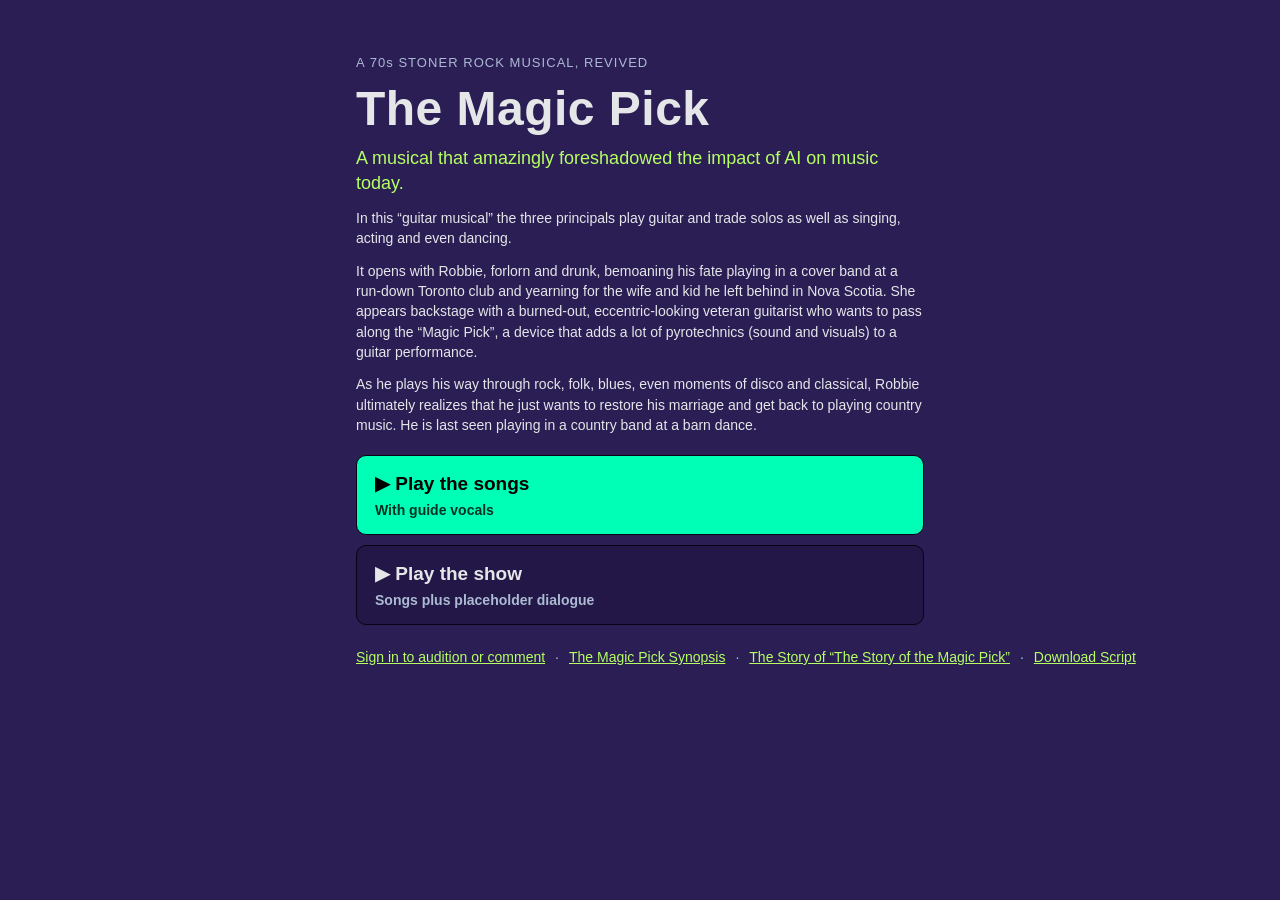
==== commit a1e3a662: "Synopsis and Story pages in the site style; landing links on one line - synopsis.html: Synopsis v10 " ====
--- a/index.html
+++ b/index.html
@@ -262,7 +262,7 @@
 #landing { display: none; }
 body.landing > #landing { display: grid; }
 body.landing > #gate, body.landing > main.wrap { display: none !important; }
-#landing { max-width: 600px; margin: 6vh auto 40px; padding: 0 16px; gap: 12px; }
+#landing { max-width: 600px; margin: 6vh auto 40px; padding: 0 16px; gap: 12px; grid-template-columns: minmax(0, 1fr); }
 #landing .lpEye { margin: 0; font-size: 13px; letter-spacing: .08em; color: var(--muted); }
 #landing h1 { margin: 0; font-size: clamp(34px, 8vw, 48px); }
 #landing .lpTag { margin: 0; font-size: 18px; color: var(--accent); line-height: 1.4; }
@@ -272,13 +272,13 @@
 #landing .lpBtn b { font-size: 19px; }
 #landing .lpBtn span { font-size: 14px; color: var(--muted); }
 #landing .lpBtn.primary span { color: inherit; opacity: .8; }
-#landing .lpSign { margin: 6px 0 0; }
 #landing #lpFull { display: none; }
 body.member #landing #lpFull, body:not(.locked) #landing #lpFull { display: grid; }
-#landing .lpSign a { color: var(--accent); }
-#landing .lpStory { display: flex; align-items: center; gap: 14px; }
-#landing .lpStory .lpRec { flex: none; line-height: 0; border-radius: 50%; }
-#landing .lpStory img { width: 96px; height: auto; border-radius: 50%; }
+#landing .lpLinks { display: flex; flex-wrap: wrap; gap: 6px 0; margin: 10px 0 0; font-size: 14px; width: max-content; }
+@media (max-width: 1099px) { #landing .lpLinks { width: auto; } }
+#landing .lpLinks a { color: var(--accent); white-space: nowrap; }
+#landing .lpLinks a + a::before { content: "·"; display: inline-block; padding: 0 10px; color: var(--muted); text-decoration: none; }
+@media (max-width: 640px) { #landing .lpLinks { display: grid; gap: 8px; font-size: 15px; } #landing .lpLinks a + a::before { content: none; } #landing .lpLinks a { white-space: normal; } }
 /* auditions: sign in, pick a role (or guitar songs), check headphones and mic, then a stripped-down recorder */
 #audition { display: none; }
 body.audition > #audition { display: grid; }
@@ -386,10 +386,7 @@
     <button id="lpShow" class="lpBtn"><b>▶︎ Play the show</b><span>Songs plus placeholder dialogue</span></button>
     <button id="lpFull" class="lpBtn"><b>Open the full player</b><span>For subscribers: playlists, takes, mixes and recording</span></button>
   </div>
-  <p class="lpSign"><a href="?audition" id="lpSign">Sign in to audition or comment</a></p>
-  <p class="lpSign"><a href="https://docs.google.com/document/d/1z3CFTei47Z5p--33nYaJl4u0pQkBSBPBuEs6wh8QMJc/edit?usp=sharing" target="_blank" rel="noopener">The Magic Pick Synopsis</a></p>
-  <p class="lpSign lpStory"><a class="lpRec" href="https://drive.google.com/file/d/11HZA_9kKrZYWL_NyqekLEEjqgDdsVmYz/view?usp=drive_link" target="_blank" rel="noopener" title="Listen to the 1973 single"><img src="magic-pick-1973.jpg" alt="Listen to the 1973 Good Noise single, Story of the Magic Pick, by Brian Blain" width="96" height="93"></a><a href="https://docs.google.com/document/d/1xX-l8X4hXmVzxLUIdotbP-72yQ8LQ2kf1LusyDirH9s/edit?usp=sharing" target="_blank" rel="noopener">The Story of “The Story of the Magic Pick”</a></p>
-  <p class="lpSign"><a href="Magic_Pick_Script.pdf" download="The Magic Pick - Stage Script v22.pdf">Download Script</a></p>
+  <p class="lpLinks"><a href="?audition" id="lpSign">Sign in to audition or comment</a><a href="synopsis.html">The Magic Pick Synopsis</a><a href="story.html">The Story of “The Story of the Magic Pick”</a><a href="Magic_Pick_Script.pdf" download="The Magic Pick - Stage Script v22.pdf">Download Script</a></p>
 </section>
 <section id="audition" aria-label="Auditions">
   <p><a href="./" id="auHome">← The Magic Pick</a></p>
@@ -658,7 +655,7 @@
     <div class="rv-pend" id="rvPend"></div>
     <p class="note" id="rvNote"></p>
   </dialog>
-  <footer class="foot"><a href="https://docs.google.com/document/d/1z3CFTei47Z5p--33nYaJl4u0pQkBSBPBuEs6wh8QMJc/edit?usp=sharing" target="_blank" rel="noopener">The Magic Pick Synopsis</a><a href="https://docs.google.com/document/d/1xX-l8X4hXmVzxLUIdotbP-72yQ8LQ2kf1LusyDirH9s/edit?usp=sharing" target="_blank" rel="noopener">The Story of “The Story of the Magic Pick”</a><a href="./?audition">Audition</a></footer>
+  <footer class="foot"><a href="synopsis.html">The Magic Pick Synopsis</a><a href="story.html">The Story of “The Story of the Magic Pick”</a><a href="./?audition">Audition</a></footer>
 </main>
 
 <script src="config.js"></script>
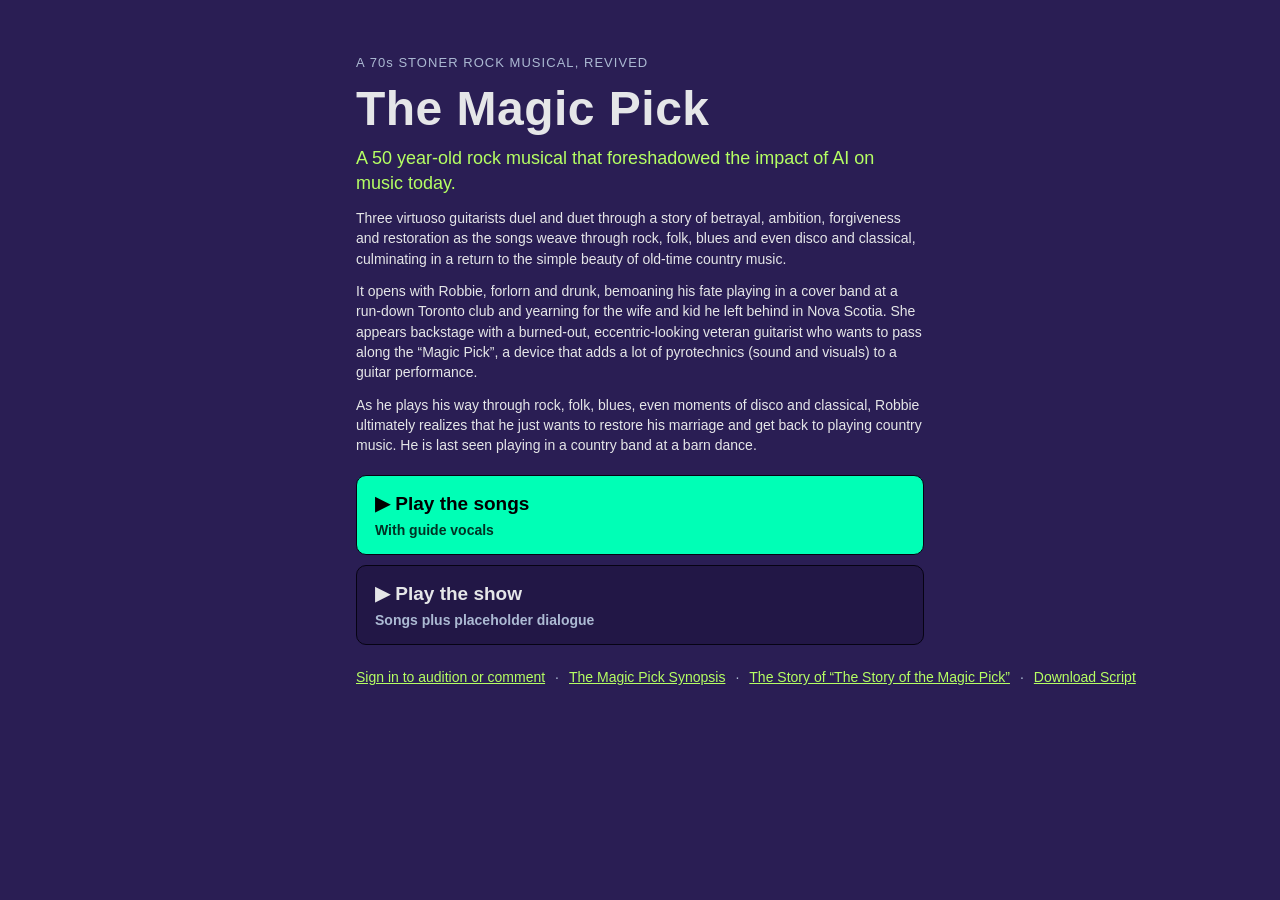
==== commit f1d73c3d: "Landing page: new tagline and guitarists blurb Co-Authored-By: Claude Opus 5.5 <noreply@anthropic.co" ====
--- a/index.html
+++ b/index.html
@@ -377,8 +377,8 @@
 <section id="landing" aria-label="The Magic Pick">
   <p class="lpEye">A 70s STONER ROCK MUSICAL, REVIVED</p>
   <h1>The Magic Pick</h1>
-  <p class="lpTag">A musical that amazingly foreshadowed the impact of AI on music today.</p>
-  <p class="lpBlurb">In this “guitar musical” the three principals play guitar and trade solos as well as singing, acting and even dancing.</p>
+  <p class="lpTag">A 50 year-old rock musical that foreshadowed the impact of AI on music today.</p>
+  <p class="lpBlurb">Three virtuoso guitarists duel and duet through a story of betrayal, ambition, forgiveness and restoration as the songs weave through rock, folk, blues and even disco and classical, culminating in a return to the simple beauty of old-time country music.</p>
   <p class="lpBlurb">It opens with Robbie, forlorn and drunk, bemoaning his fate playing in a cover band at a run-down Toronto club and yearning for the wife and kid he left behind in Nova Scotia. She appears backstage with a burned-out, eccentric-looking veteran guitarist who wants to pass along the “Magic Pick”, a device that adds a lot of pyrotechnics (sound and visuals) to a guitar performance.</p>
   <p class="lpBlurb">As he plays his way through rock, folk, blues, even moments of disco and classical, Robbie ultimately realizes that he just wants to restore his marriage and get back to playing country music. He is last seen playing in a country band at a barn dance.</p>
   <div class="lpBtns">
@@ -693,9 +693,15 @@
   }
   throw new Error("incomplete");
 }
+// Decoded audio is big (a 4-minute song is about 90 MB), so keep only the most recently used files.
+const CACHE_MAX = 8;
 function load(file, expect) {
-  if (!cache.has(file)) cache.set(file, fetchDecode(file, expect).catch(e => { cache.delete(file); throw e; }));
-  return cache.get(file);
+  let p = cache.get(file);
+  if (p) cache.delete(file);   // re-inserted below: the Map's order is the order of last use
+  else p = fetchDecode(file, expect).catch(e => { cache.delete(file); throw e; });
+  cache.set(file, p);
+  while (cache.size > CACHE_MAX) cache.delete(cache.keys().next().value);
+  return p;
 }
 const songFile = (i, m) => "audio/a" + act + "/" + SONGS[i].n + "_" + m + ".mp4";
 const loopFile = i => "audio/a" + act + "/" + SONGS[i].n + "_loop.mp4";
@@ -786,6 +792,7 @@
   try {
     const j = await api("list"); remote = j.takes || []; PLAYERS = j.players || [];
     me = j.me ? { handle: j.me.name, email: j.me.email } : { handle: "", email: "" }; IS_ADMIN = !!j.admin;
+    store.set("mp_me", me.email ? JSON.stringify(me) : "");   // lets the audition pages open before the server answers
     COMMENTS = j.comments || []; AUDS = j.auditions || AUDS;
     if (!j.locked) mergePlaylists(j.playlists);
     setLocked(!!j.locked);
@@ -1563,7 +1570,13 @@
   box.scrollTop = y;
 }
 let loopLit = "";   // which What button is lit for the Loop ("" = none)
+// Write to the page only when the text actually changes (tick runs every frame).
+function setIf(el, prop, v) { if (prop === "width") { if (el.style.width !== v) el.style.width = v; } else if (el[prop] !== v) el[prop] = v; }
+let tickIdle = 0;
 function tick() {
+  requestAnimationFrame(tick);
+  // While stopped, nothing moves: check four times a second instead of every frame.
+  if (!playing && !loopMode && rec.state !== "recording" && ++tickIdle % 15) return;
   const s = SONGS[cur], st = $("stage");
   const lit = rec.state !== "recording" && (loopMode || (playing && plan && plan.loopOn && phase === "song" && posNow() >= plan.loopAt));
   const litKey = lit ? what : "";
@@ -1571,34 +1584,33 @@
   if (rec.state === "recording") { /* recorder draws its own status */ }
   else if (loopMode) {
     const el = ctx.currentTime - loopStart, p = el % s.loopDur, spb = 60 / s.bpm, pass = Math.floor(el / s.loopDur) + 1;
-    $("pos").innerHTML = "<b>Loop " + (loopPasses ? Math.min(pass, loopPasses) + " of " + loopPasses : pass) + "</b> · " +
-      toGo(loopPasses ? loopPasses * s.loopDur - el : s.loopDur - p, spb, s.meter);
-    if (loopPasses) $("fill").style.width = Math.min(100, el / (loopPasses * s.loopDur) * 100) + "%";
-    st.textContent = "Loop"; st.className = "stage count";
+    setIf($("pos"), "innerHTML", "<b>Loop " + (loopPasses ? Math.min(pass, loopPasses) + " of " + loopPasses : pass) + "</b> · " +
+      toGo(loopPasses ? loopPasses * s.loopDur - el : s.loopDur - p, spb, s.meter));
+    if (loopPasses) setIf($("fill"), "width", Math.min(100, el / (loopPasses * s.loopDur) * 100) + "%");
+    setIf(st, "textContent", "Loop"); setIf(st, "className", "stage count");
   } else if (dlg && (phase === "before" || phase === "after")) {
-    st.textContent = playing ? "Dialogue" : "Paused"; st.className = "stage dlg";
+    setIf(st, "textContent", playing ? "Dialogue" : "Paused"); setIf(st, "className", "stage dlg");
     const n = dlg.lines.filter(l => l.x).length, k = dlg.lines.slice(0, dlg.k + 1).filter(l => l.x).length;
-    $("pos").innerHTML = "<b>Line " + Math.min(k, n) + " of " + n + "</b> · " + (dlg.which === "before" ? "before the song" : "after the song");
+    setIf($("pos"), "innerHTML", "<b>Line " + Math.min(k, n) + " of " + n + "</b> · " + (dlg.which === "before" ? "before the song" : "after the song"));
   } else if (plan) {
     const pos = posNow(), p = plan;
-    $("fill").style.width = Math.min(100, pos / p.end * 100) + "%";
-    $("bar").setAttribute("aria-valuenow", String(Math.round(pos / p.end * 100)));
+    setIf($("fill"), "width", Math.min(100, pos / p.end * 100) + "%");
+    { const v = String(Math.round(pos / p.end * 100)); if ($("bar").getAttribute("aria-valuenow") !== v) $("bar").setAttribute("aria-valuenow", v); }
     if (pos < p.dur) {
       const beats = pos / p.spb;
-      $("pos").innerHTML = "<b>Bar " + (Math.floor(beats / s.meter) + 1) + "." + (Math.floor(beats % s.meter) + 1) + "</b> · " + toGo(p.dur - pos, p.spb, s.meter);
-      st.textContent = playing ? (p.vocals && p.vocals.length ? "Song · " + p.vocals.map(t => takeName(t, cur)).join(" + ") : "Song") : "Paused"; st.className = "stage";
+      setIf($("pos"), "innerHTML", "<b>Bar " + (Math.floor(beats / s.meter) + 1) + "." + (Math.floor(beats % s.meter) + 1) + "</b> · " + toGo(p.dur - pos, p.spb, s.meter));
+      setIf(st, "textContent", playing ? (p.vocals && p.vocals.length ? "Song · " + p.vocals.map(t => takeName(t, cur)).join(" + ") : "Song") : "Paused"); setIf(st, "className", "stage");
       showLine(beats);
       const dl = (p.dl || []).find(d => pos >= d.at && pos < d.end), dt = dl ? dl.txt : "";
       if (dt !== p.dlShown) { p.dlShown = dt; setStatus(dt); }
     }
     else if (p.loopOn) {
       const pass = Math.floor((pos - p.loopAt) / s.loopDur) + 1;
-      st.textContent = playing ? "Loop" + (p.takes.length ? " · " + p.takes.map(g => takeName(g.t, cur)).join(" + ") : "") : "Paused"; st.className = "stage solo";
-      $("pos").innerHTML = "<b>Loop " + (p.forever ? pass : Math.min(p.passes, pass) + " of " + p.passes) + "</b> · " +
-        toGo(p.forever ? s.loopDur - ((pos - p.loopAt) % s.loopDur) : p.end - pos, p.spb, s.meter);
+      setIf(st, "textContent", playing ? "Loop" + (p.takes.length ? " · " + p.takes.map(g => takeName(g.t, cur)).join(" + ") : "") : "Paused"); setIf(st, "className", "stage solo");
+      setIf($("pos"), "innerHTML", "<b>Loop " + (p.forever ? pass : Math.min(p.passes, pass) + " of " + p.passes) + "</b> · " +
+        toGo(p.forever ? s.loopDur - ((pos - p.loopAt) % s.loopDur) : p.end - pos, p.spb, s.meter));
     }
   }
-  requestAnimationFrame(tick);
 }
 function renderWho() {
   $("whoBar").textContent = me.handle ? "● " + me.handle : ""; $("whoBar").title = me.handle ? "Signed in as " + me.handle : "";
@@ -1692,7 +1704,11 @@
   if (!workletReady) workletReady = ctx.audioWorklet.addModule(URL.createObjectURL(new Blob([WORKLET], { type: "application/javascript" })));
   await workletReady;
   const dev = $("recDevice").value;
+  // Reopening the input for every take makes some interfaces and Bluetooth headsets reconfigure mid-session.
+  if (rec.stream && rec.streamDev === dev && rec.stream.getAudioTracks().some(t => t.readyState === "live")) return;
   if (rec.stream) rec.stream.getTracks().forEach(t => t.stop());
+  if (rec.srcNode) { try { rec.srcNode.disconnect(); } catch (e) {} rec.srcNode = null; }
+  rec.streamDev = dev;
   rec.stream = await navigator.mediaDevices.getUserMedia({ audio: { deviceId: dev ? { exact: dev } : undefined, echoCancellation: false, noiseSuppression: false, autoGainControl: false, channelCount: { ideal: 2 } } });
   listDevices();
   rec.srcNode = ctx.createMediaStreamSource(rec.stream);
@@ -1713,13 +1729,17 @@
   rec.srcNode.connect(node);
   return { stop() { node.port.postMessage("stop"); setTimeout(() => { try { rec.srcNode.disconnect(node); node.disconnect(); sink.disconnect(); } catch (e) {} }, 200); } };
 }
-function pickChannel(frames) { const ch = Math.min(+$("recChannel").value, frames.length - 1); return frames[ch]; }
+function pickChannel(frames, ch) { if (ch == null) ch = +$("recChannel").value; return frames[Math.min(ch, frames.length - 1)]; }
 function assemble(chunks, fromFrame, toFrame) {
   fromFrame = Math.round(fromFrame);   // whole frames, or the samples land on fractional indexes and the take is silent
-  const len = Math.max(0, Math.floor(toFrame - fromFrame)), outB = new Float32Array(len);
+  const len = Math.max(0, Math.floor(toFrame - fromFrame)), outB = new Float32Array(len), ch = +$("recChannel").value;
   for (const c of chunks) {
     let f = c.f;
-    for (const fr of c.d) { const data = pickChannel(fr); for (let j = 0; j < data.length; j++) { const at = f + j - fromFrame; if (at >= 0 && at < len) outB[at] = data[j]; } f += data.length; }
+    for (const fr of c.d) {
+      const data = pickChannel(fr, ch), n = data.length;
+      if (f + n > fromFrame && f < fromFrame + len) { const a = Math.max(0, fromFrame - f), b = Math.min(n, fromFrame + len - f); outB.set(data.subarray(a, b), f + a - fromFrame); }
+      f += n;
+    }
   }
   return outB;
 }
@@ -1911,6 +1931,7 @@
 };
 // Overdubbing: the playlist's takes with Monitor on play along while you record and when you listen back.
 async function alongBufs(i) {
+  if (AUD) return [];   // auditions are over the song only
   const ts = liveTakes(i).filter(t => t.kind === "vocal" || t.kind === "solo");
   const bufs = await Promise.all(ts.map(t => loadTake(t).catch(() => null)));
   return ts.map((t, j) => ({ t, k: t.kind === "solo" ? takeKind(t) : "song", b: bufs[j] })).filter(x => x.b);
@@ -1925,6 +1946,7 @@
   });
 }
 function alongText(i) {
+  if (AUD) return "";
   const ts = liveTakes(i).filter(t => t.kind === "vocal" || t.kind === "solo");
   return ts.length ? " Playing along (Monitor on): " + ts.map(t => takeName(t, i) + (t.kind === "vocal" ? " vocal" : " guitar")).join(", ") + "." : "";
 }
@@ -1996,9 +2018,9 @@
     await refreshTakes();
     let where = "";
     if (rec.kind === "synth") picks.synth[key(rec.act, s.n)] = j.id;
-    else if (rec.act === act) { editTake(rec.i, j.id, () => {}); where = " and ticked in your playlist “" + curPL().name + "”"; }
+    else if (rec.act === act) { const solo = rec.kind === "solo"; editTake(rec.i, j.id, x => { if (solo) x.mon = false; }); where = " and ticked in your playlist “" + curPL().name + "”"; }
     renderSongs(); renderSynthTakes();
-    $("recNote").textContent = "Saved" + where + (where ? ", so the next take you record plays along with it" : "") + "." + ($("recPrivacy").value === "private" ? " Only you and Brian can hear it." : "");
+    $("recNote").textContent = "Saved" + where + (!where ? "" : rec.kind === "solo" ? ", with Monitor off so it doesn't play under your next solo" : ", so the next take you record plays along with it") + "." + ($("recPrivacy").value === "private" ? " Only you and Brian can hear it." : "");
   } catch (e) {
     $("recSave").disabled = false;
     $("recNote").textContent = "Couldn't save the take (" + e.message + "). Try again in a moment.";
@@ -2527,8 +2549,16 @@
 $("lsBack").onclick = () => { stopEverything(); ui(); setStatus("Press Play."); document.body.classList.add("landing"); window.scrollTo(0, 0); };
 
 renderAct(); syncRecMode(); if (PL_LOCAL) mergePlaylists(undefined); renderPlaylists(); renderWho(); setStatus("Press Play. Songs load as you reach them.");
-(SIGNIN_TOKEN ? finishSignin() : refreshTakes()).then(() => { if (AUD_Q != null) showAudition(AUD_Q); });
-if (AUD_Q != null) auShow("");
+// Auditions open straight away for someone signed in on this device last time; the server's answer then
+// confirms who they are (and brings their sent takes), or sends them to sign in.
+const ME_SEEN = (() => { try { return JSON.parse(store.get("mp_me") || "null"); } catch (e) { return null; } })();
+if (AUD_Q != null) { if (!SIGNIN_TOKEN && ME_SEEN && ME_SEEN.email) { me = ME_SEEN; showAudition(AUD_Q); } else auShow(""); }
+(SIGNIN_TOKEN ? finishSignin() : refreshTakes()).then(() => {
+  if (AUD_Q == null || document.body.classList.contains("arec")) return;
+  if (!auView || !me.email || me.email !== (ME_SEEN && ME_SEEN.email)) showAudition(AUD_Q);
+  else if (auView === "auPick") auPickView();
+  else if (auView === "auRole") auRoleView(auRole);
+});
 </script>
 </body>
 </html>
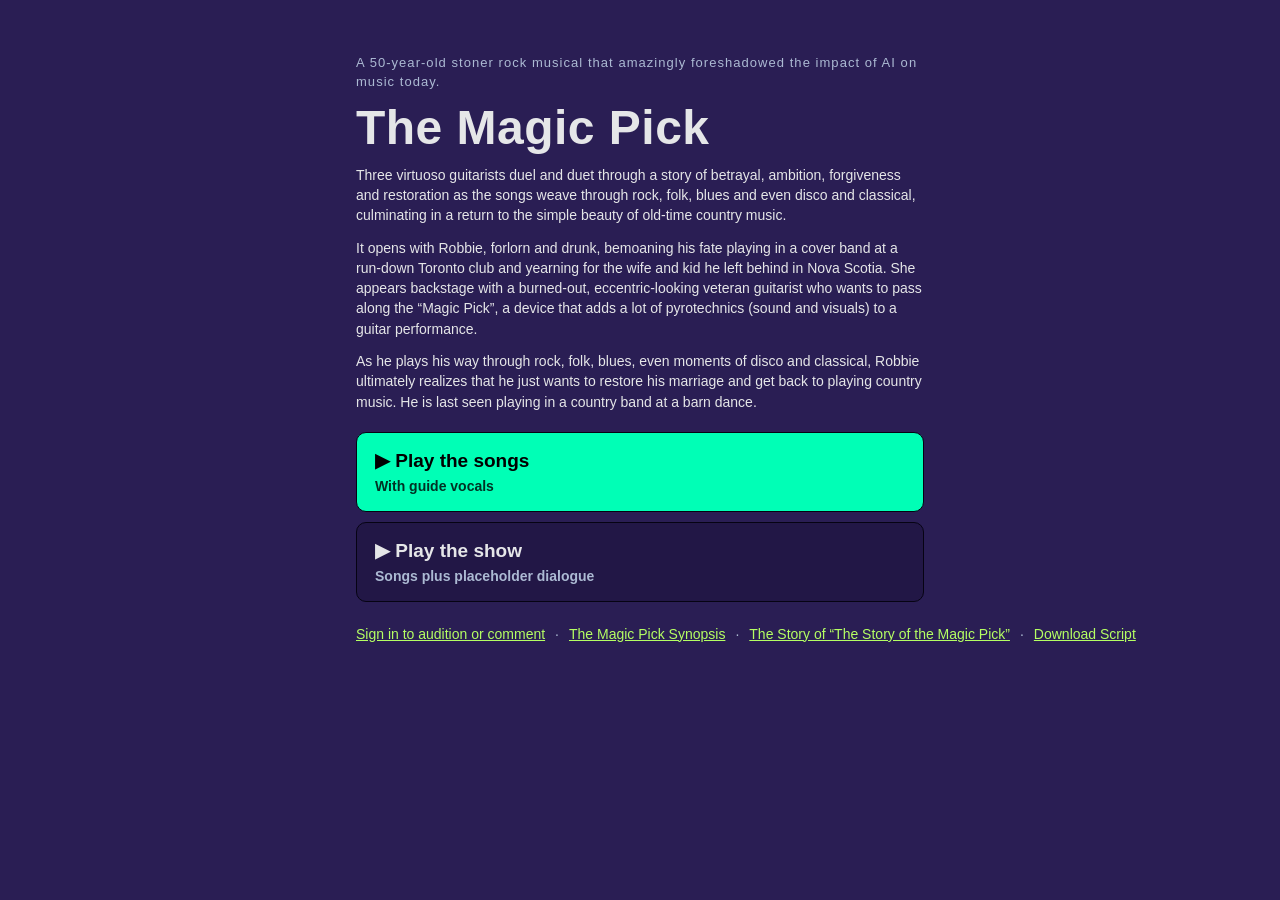
==== commit ad78aae7: "Landing page: 50-year-old stoner rock line above the title, drop tagline Co-Authored-By: Claude Opus" ====
--- a/index.html
+++ b/index.html
@@ -375,9 +375,8 @@
 <body class="locked landing">
 <script>try { if (localStorage.getItem("mp_member") === "1") document.body.classList.add("member"); if (/[?&](player|gate|signin|audition)\b/.test(location.search)) document.body.classList.remove("landing"); } catch (e) {}</script>
 <section id="landing" aria-label="The Magic Pick">
-  <p class="lpEye">A 70s STONER ROCK MUSICAL, REVIVED</p>
+  <p class="lpEye">A 50-year-old stoner rock musical that amazingly foreshadowed the impact of AI on music today.</p>
   <h1>The Magic Pick</h1>
-  <p class="lpTag">A 50 year-old rock musical that foreshadowed the impact of AI on music today.</p>
   <p class="lpBlurb">Three virtuoso guitarists duel and duet through a story of betrayal, ambition, forgiveness and restoration as the songs weave through rock, folk, blues and even disco and classical, culminating in a return to the simple beauty of old-time country music.</p>
   <p class="lpBlurb">It opens with Robbie, forlorn and drunk, bemoaning his fate playing in a cover band at a run-down Toronto club and yearning for the wife and kid he left behind in Nova Scotia. She appears backstage with a burned-out, eccentric-looking veteran guitarist who wants to pass along the “Magic Pick”, a device that adds a lot of pyrotechnics (sound and visuals) to a guitar performance.</p>
   <p class="lpBlurb">As he plays his way through rock, folk, blues, even moments of disco and classical, Robbie ultimately realizes that he just wants to restore his marriage and get back to playing country music. He is last seen playing in a country band at a barn dance.</p>
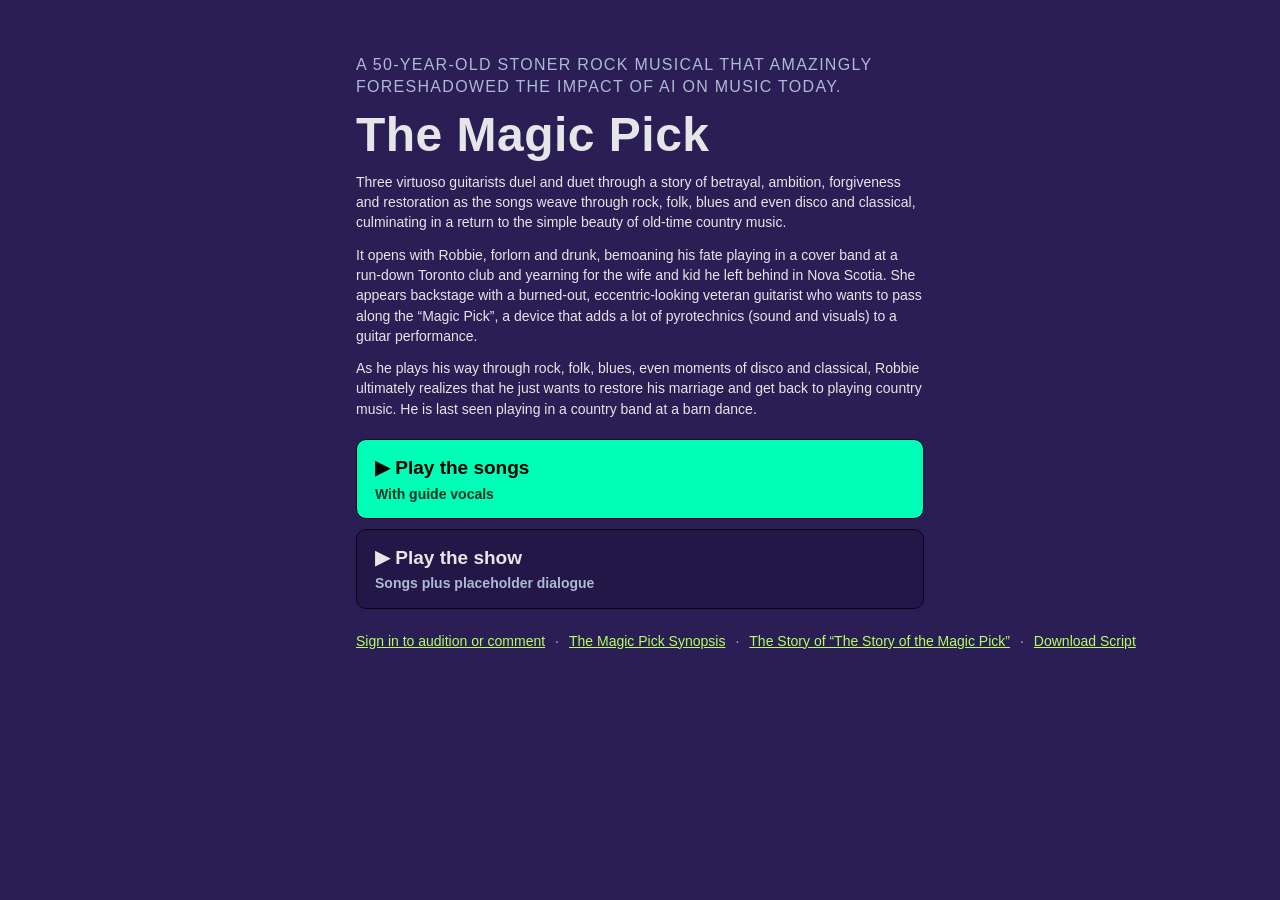
==== commit 4e2af050: "Landing page: eyebrow line in caps, larger, two lines on desktop Co-Authored-By: Claude Opus 5.5 <no" ====
--- a/index.html
+++ b/index.html
@@ -263,7 +263,8 @@
 body.landing > #landing { display: grid; }
 body.landing > #gate, body.landing > main.wrap { display: none !important; }
 #landing { max-width: 600px; margin: 6vh auto 40px; padding: 0 16px; gap: 12px; grid-template-columns: minmax(0, 1fr); }
-#landing .lpEye { margin: 0; font-size: 13px; letter-spacing: .08em; color: var(--muted); }
+#landing .lpEye { margin: 0; font-size: 16px; line-height: 1.4; letter-spacing: .08em; text-transform: uppercase; text-wrap: balance; color: var(--muted); }
+@media (max-width: 640px) { #landing .lpEye { font-size: 14px; } }
 #landing h1 { margin: 0; font-size: clamp(34px, 8vw, 48px); }
 #landing .lpTag { margin: 0; font-size: 18px; color: var(--accent); line-height: 1.4; }
 #landing .lpBlurb { margin: 0; color: var(--ink); }
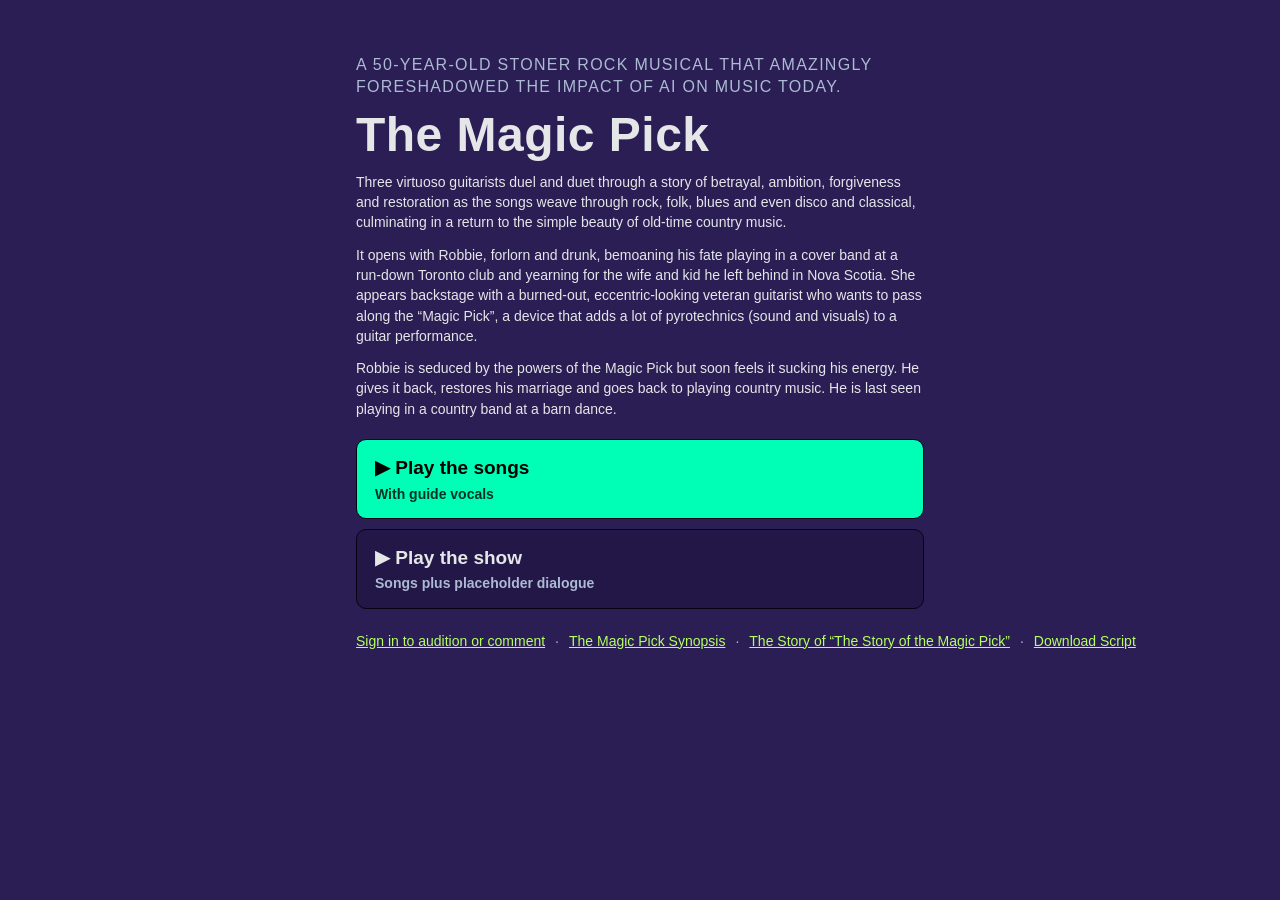
==== commit fbbfb7e5: "Landing page: new last paragraph Co-Authored-By: Claude Opus 5.5 <noreply@anthropic.com>" ====
--- a/index.html
+++ b/index.html
@@ -380,7 +380,7 @@
   <h1>The Magic Pick</h1>
   <p class="lpBlurb">Three virtuoso guitarists duel and duet through a story of betrayal, ambition, forgiveness and restoration as the songs weave through rock, folk, blues and even disco and classical, culminating in a return to the simple beauty of old-time country music.</p>
   <p class="lpBlurb">It opens with Robbie, forlorn and drunk, bemoaning his fate playing in a cover band at a run-down Toronto club and yearning for the wife and kid he left behind in Nova Scotia. She appears backstage with a burned-out, eccentric-looking veteran guitarist who wants to pass along the “Magic Pick”, a device that adds a lot of pyrotechnics (sound and visuals) to a guitar performance.</p>
-  <p class="lpBlurb">As he plays his way through rock, folk, blues, even moments of disco and classical, Robbie ultimately realizes that he just wants to restore his marriage and get back to playing country music. He is last seen playing in a country band at a barn dance.</p>
+  <p class="lpBlurb">Robbie is seduced by the powers of the Magic Pick but soon feels it sucking his energy. He gives it back, restores his marriage and goes back to playing country music. He is last seen playing in a country band at a barn dance.</p>
   <div class="lpBtns">
     <button id="lpSongs" class="lpBtn primary"><b>▶︎ Play the songs</b><span>With guide vocals</span></button>
     <button id="lpShow" class="lpBtn"><b>▶︎ Play the show</b><span>Songs plus placeholder dialogue</span></button>
